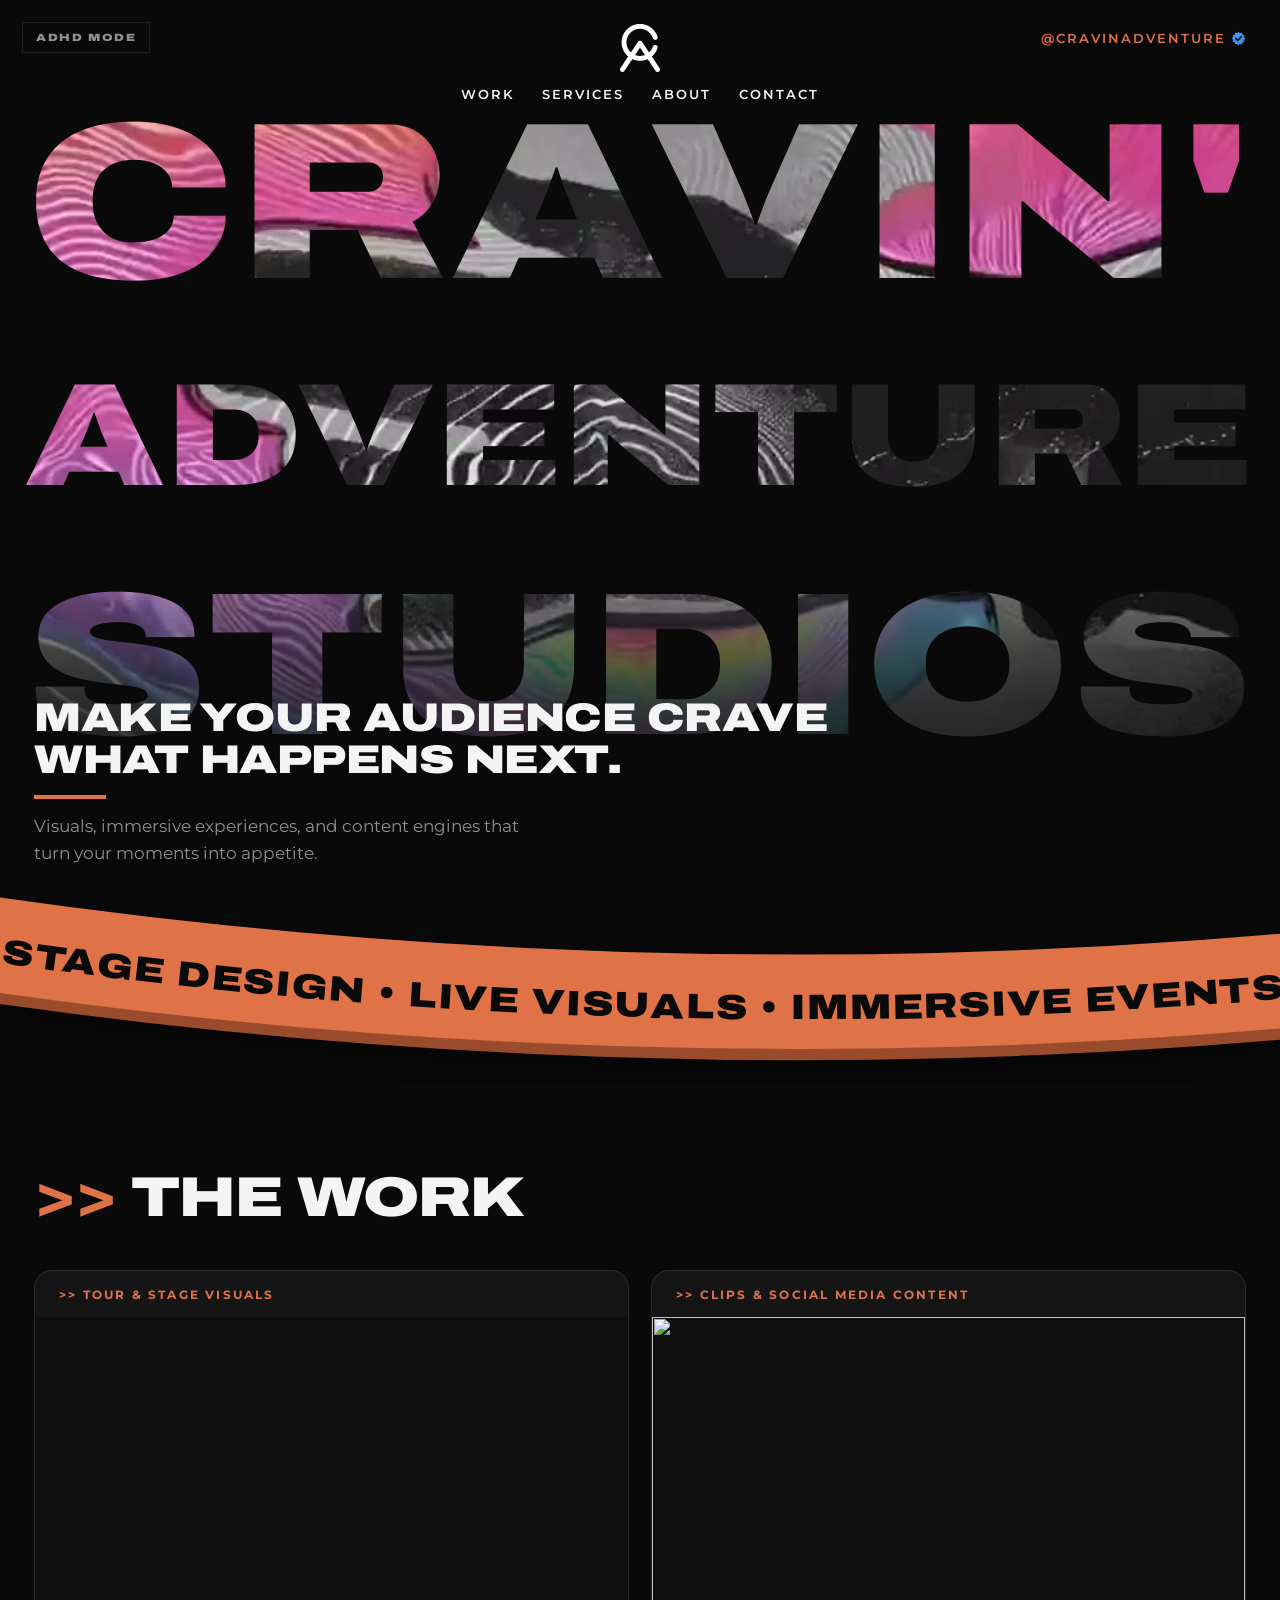
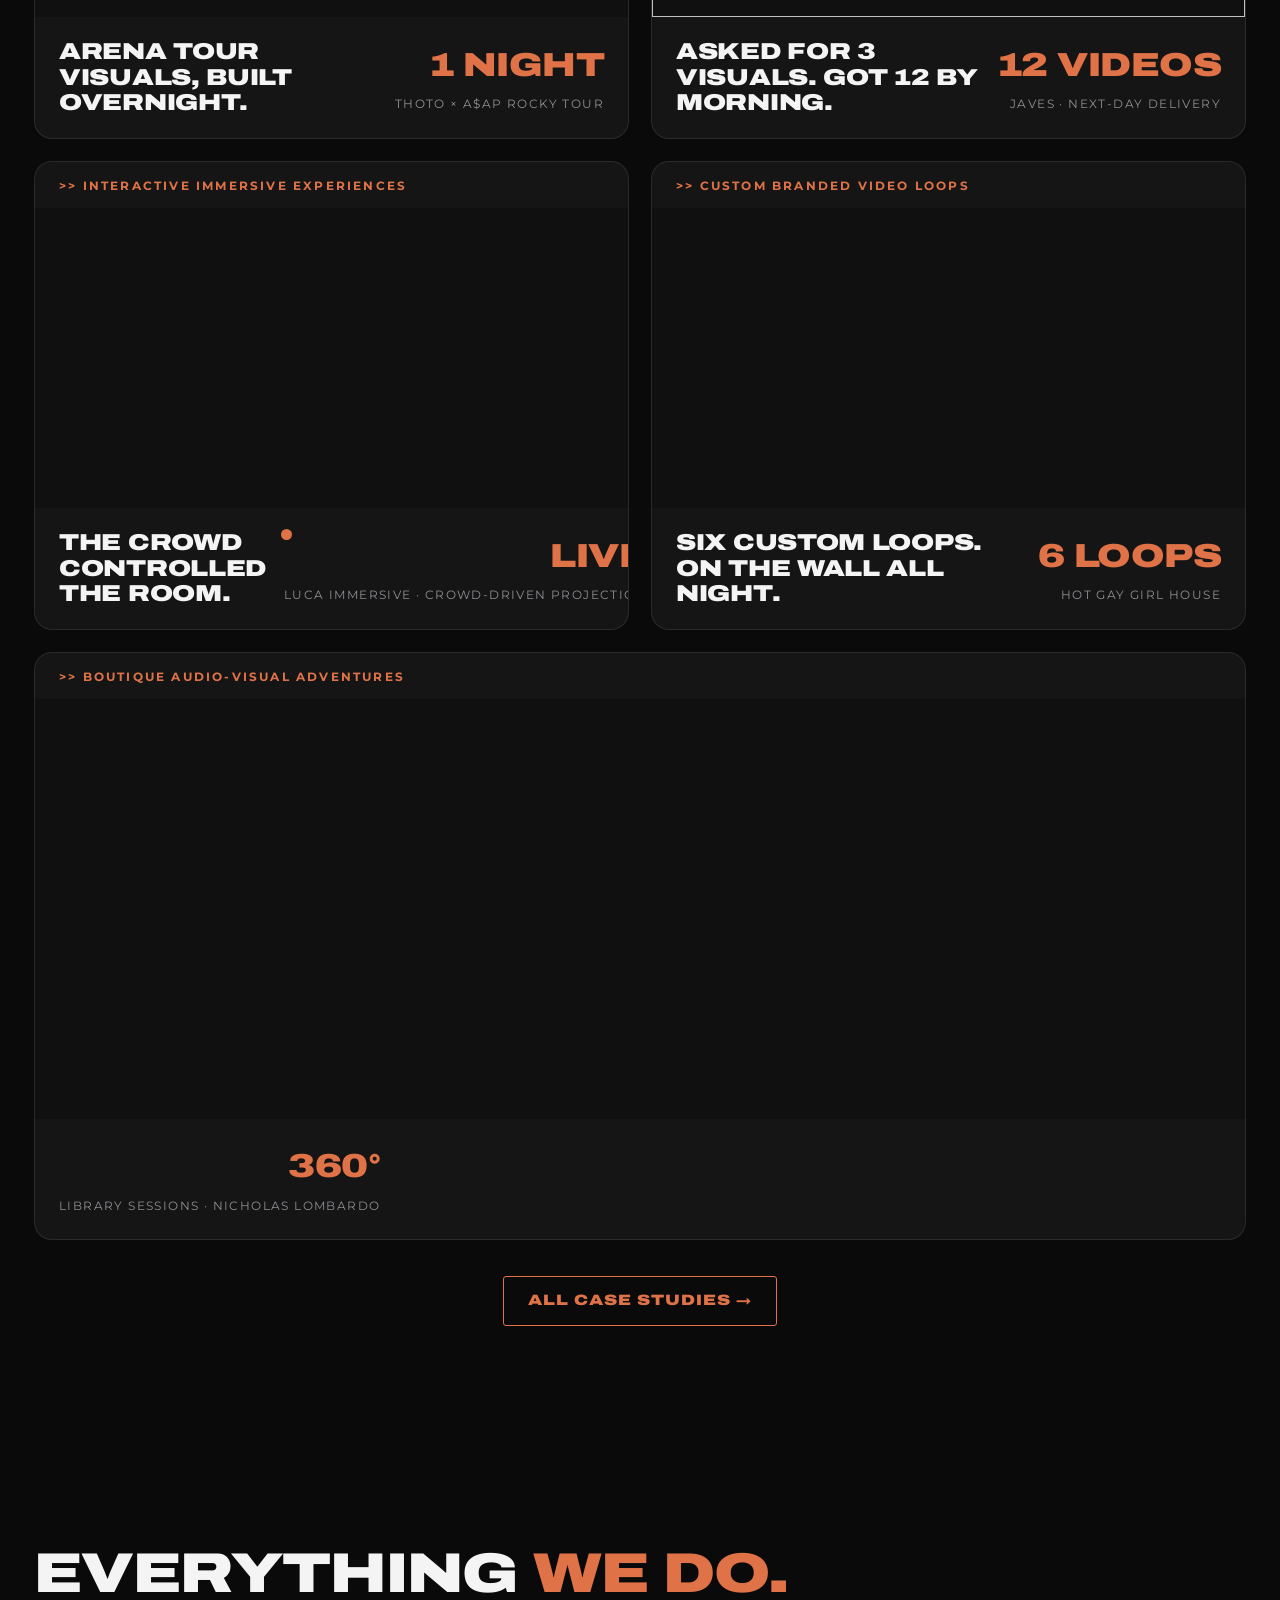
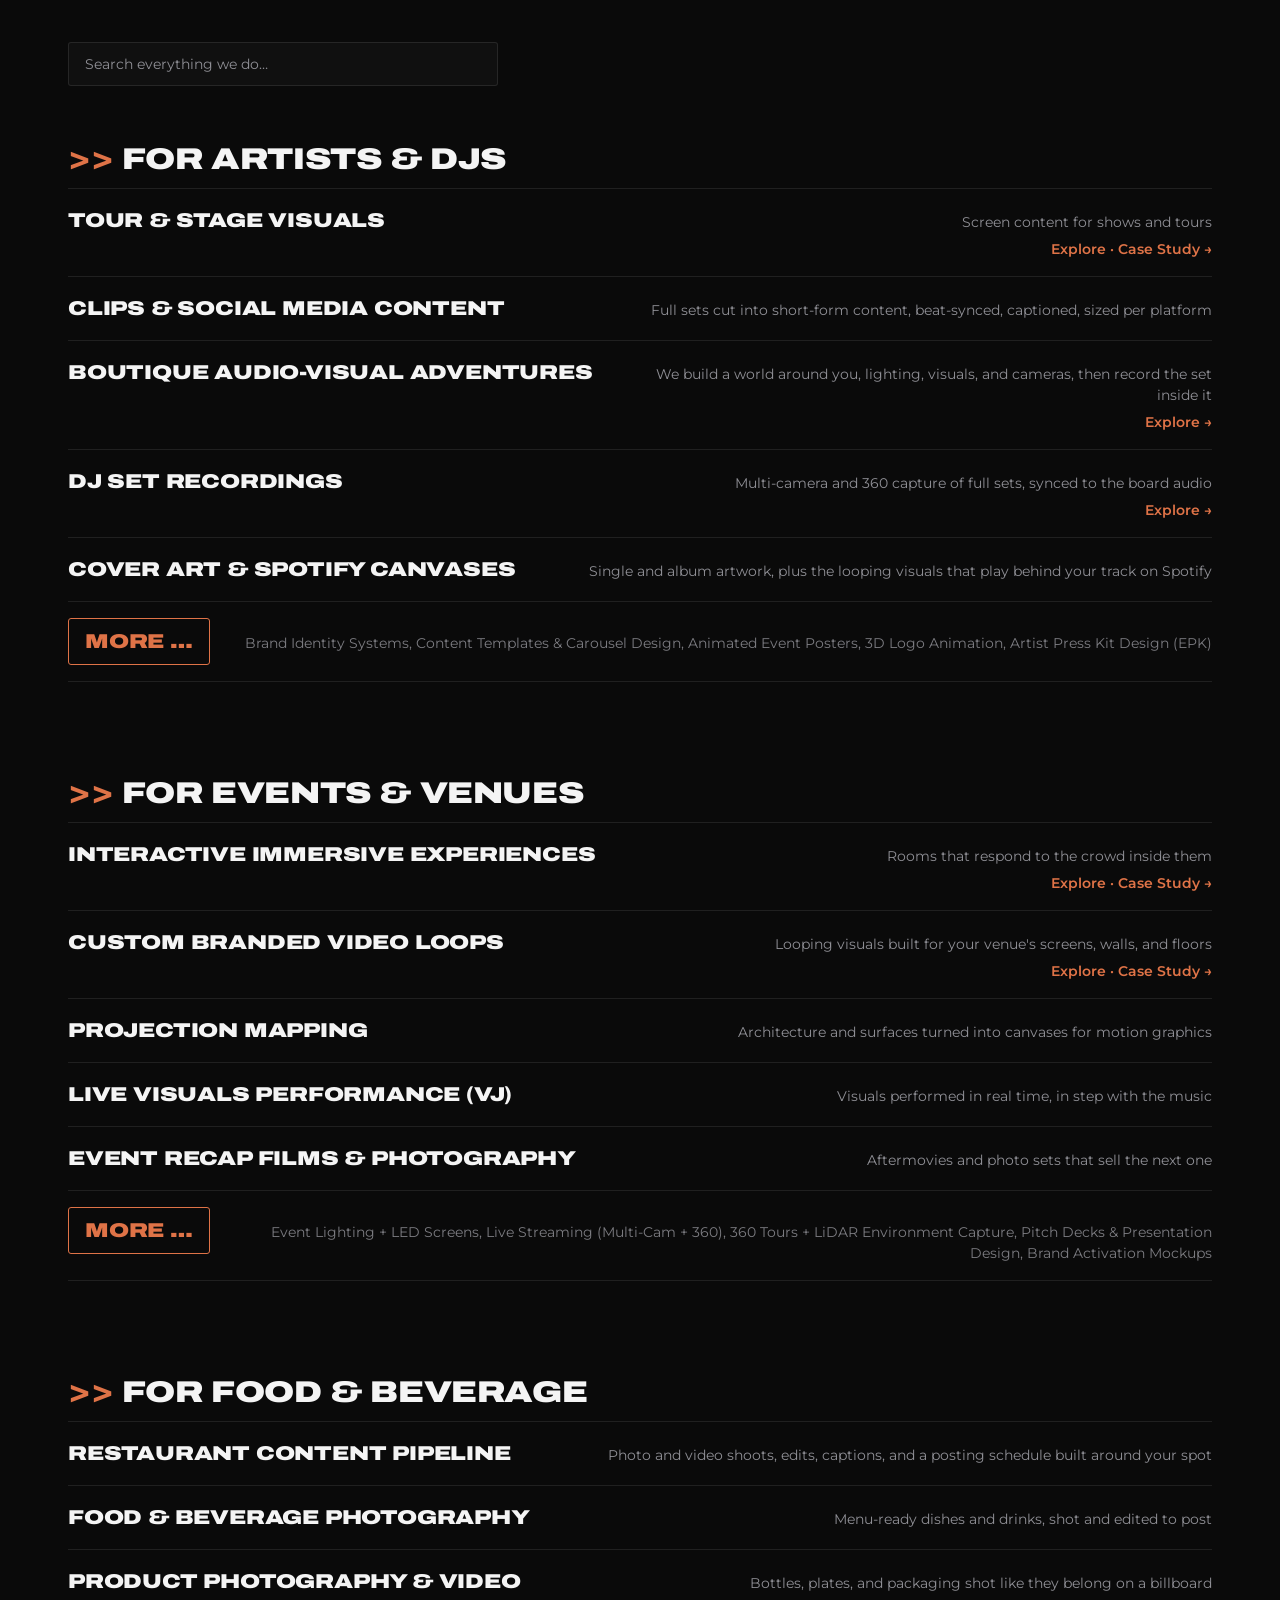
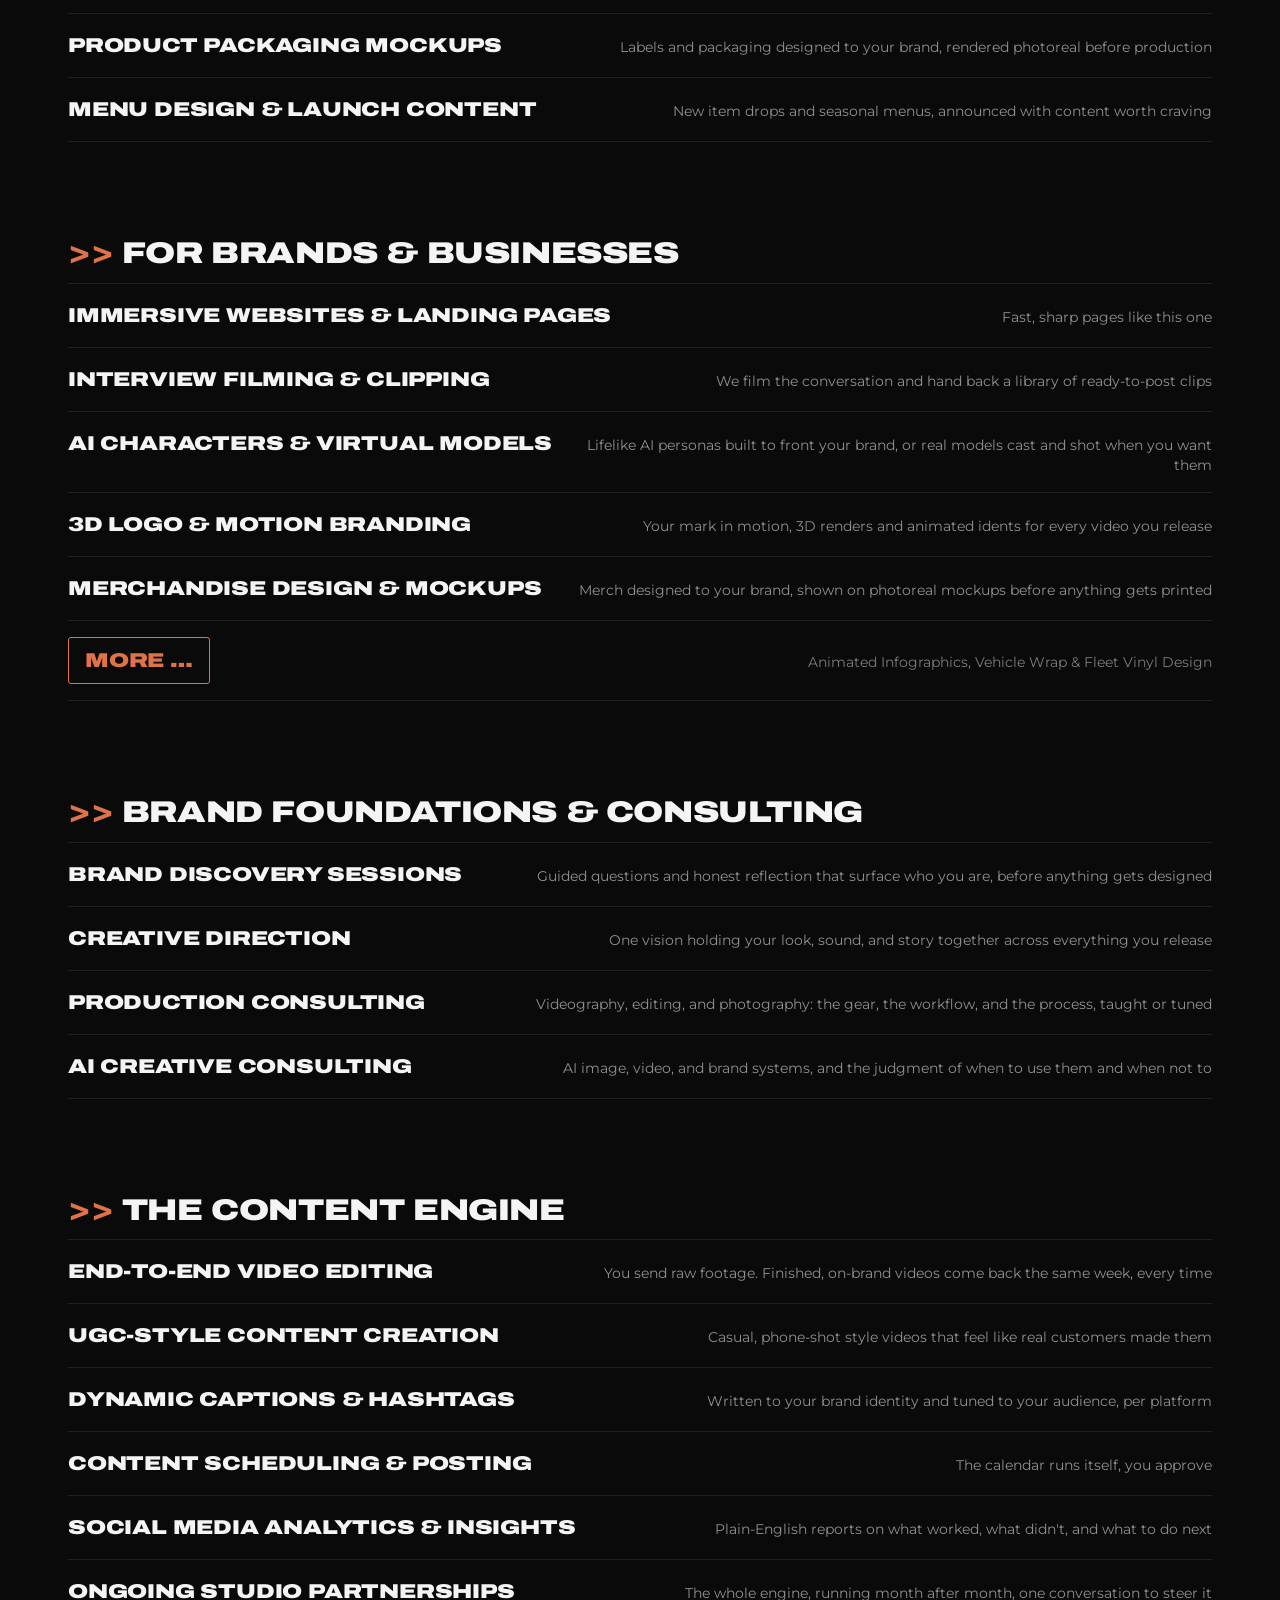
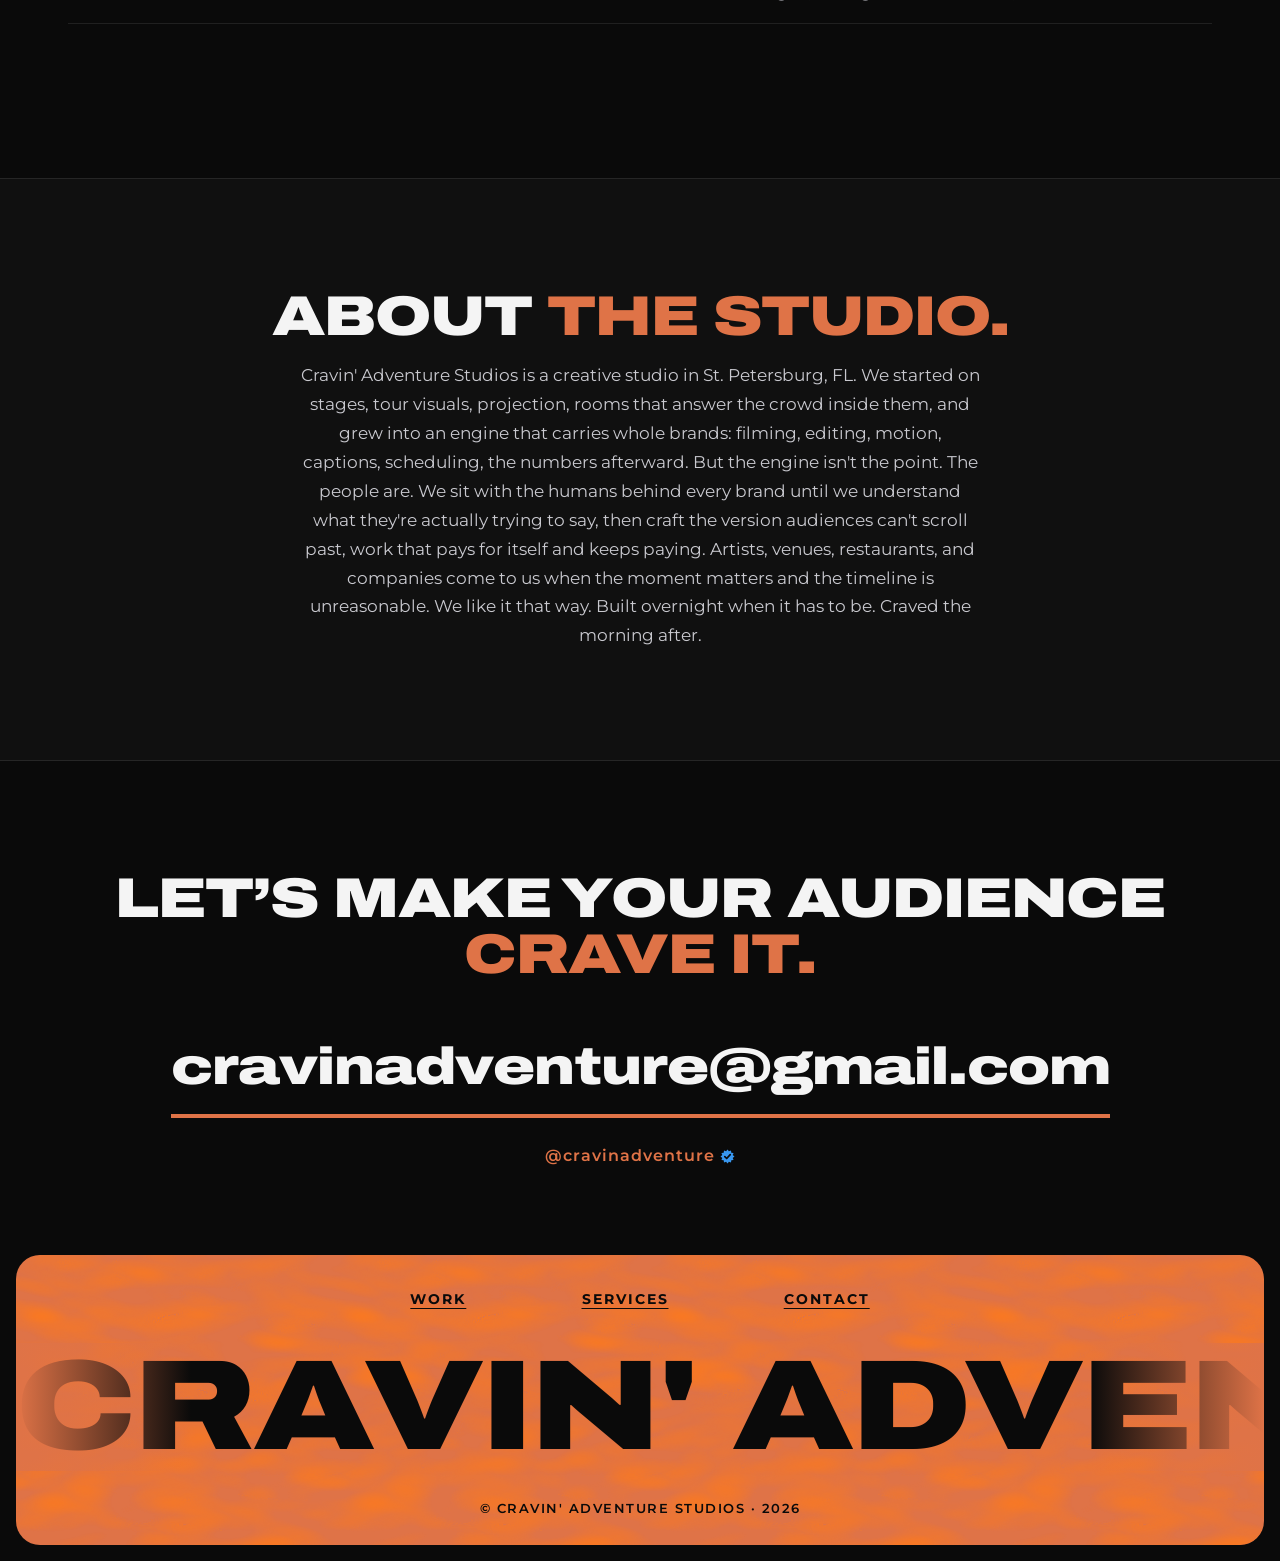
==== index.html @ 4586bd4e "ADHD reassembly: stronger ease-in so letters start moving slower" ====
<!DOCTYPE html>
<html lang="en">
<head>
<meta charset="UTF-8">
<meta name="viewport" content="width=device-width, initial-scale=1.0">
<title>Cravin' Adventure Studios</title>
<meta name="description" content="Visuals, immersive experiences, and content engines from Cravin' Adventure Studios.">
<meta property="og:title" content="Cravin' Adventure Studios">
<meta property="og:description" content="Make your audience crave what happens next.">
<meta property="og:type" content="website">
<meta property="og:url" content="https://cravinadventure.github.io/cravinadventure-site/">
<meta property="og:image" content="https://cravinadventure.github.io/cravinadventure-site/assets/og_cover.jpg">
<meta name="twitter:card" content="summary_large_image">
<link rel="preconnect" href="https://fonts.googleapis.com">
<link rel="preconnect" href="https://fonts.gstatic.com" crossorigin>
<link href="https://fonts.googleapis.com/css2?family=Archivo:wdth,wght@125,900&family=Montserrat:wght@400;600&display=swap" rel="stylesheet">
<link rel="stylesheet" href="css/main.css?v=20260709i">
</head>
<body>
<svg width="0" height="0" aria-hidden="true" style="position:absolute;overflow:hidden"><defs><mask id="igVknock" maskUnits="userSpaceOnUse" x="0" y="0" width="24" height="24"><rect width="24" height="24" fill="#fff"/><path d="M7.7 12.3 L10.7 15.2 L16.3 9" fill="none" stroke="#000" stroke-width="2.7" stroke-linecap="round" stroke-linejoin="round"/></mask><symbol id="igVerified" viewBox="0 0 24 24"><path d="M 12 0.8 L 14.23 3.69 L 17.6 2.3 L 18.08 5.92 L 21.7 6.4 L 20.31 9.77 L 23.2 12 L 20.31 14.23 L 21.7 17.6 L 18.08 18.08 L 17.6 21.7 L 14.23 20.31 L 12 23.2 L 9.77 20.31 L 6.4 21.7 L 5.92 18.08 L 2.3 17.6 L 3.69 14.23 L 0.8 12 L 3.69 9.77 L 2.3 6.4 L 5.92 5.92 L 6.4 2.3 L 9.77 3.69 Z" fill="#3897f0" mask="url(#igVknock)"/></symbol></defs></svg>
<button id="adhdbtn" class="adhd-btn" type="button" aria-pressed="false">ADHD Mode</button>

<div id="exit-veil" aria-hidden="true"></div>

<nav id="nav">
  <a class="ca-mark" href="#top" aria-label="Cravin' Adventure Studios">
    <img src="assets/ca_logo.svg" alt="Cravin' Adventure Studios" width="48" height="48">
  </a>
  <div class="navlinks">
    <a class="lr" href="#work">Work</a>
    <a class="lr" href="#services">Services</a>
    <a class="lr" href="#about">About</a>
    <a class="lr" href="#contact">Contact</a>
  </div>
  <span class="ig-corner ig-wrap"><a class="ig lr" href="https://www.instagram.com/cravinadventure" target="_blank" rel="noopener">@cravinadventure</a><svg class="verified" viewBox="0 0 24 24" width="15" height="15" aria-hidden="true"><use href="#igVerified"/></svg></span>
  <a class="ig-icon" href="https://www.instagram.com/cravinadventure" target="_blank" rel="noopener" aria-label="Instagram">
    <svg viewBox="0 0 24 24" width="22" height="22" fill="none" stroke="var(--accent)" stroke-width="1.9" stroke-linecap="round">
      <rect x="2.6" y="2.6" width="18.8" height="18.8" rx="5.4"/>
      <circle cx="12" cy="12" r="4.4"/>
      <circle cx="17.6" cy="6.4" r="1.15" fill="var(--accent)" stroke="none"/>
    </svg>
  </a>
</nav>

<header class="hero" id="top">
  <video id="herovid" src="assets/hero_hand.mp4" poster="assets/hero_hand_poster.jpg" muted playsinline loop preload="auto" aria-hidden="true"></video>
  <svg class="knockout" preserveAspectRatio="xMidYMid slice" aria-hidden="true">
    <defs>
      <mask id="km">
        <rect width="100%" height="100%" fill="#fff"/>
        <text class="kt kt1" x="50%" y="37%" text-anchor="middle" fill="#000">CRAVIN'</text>
        <text class="kt kt2" x="50%" y="59%" text-anchor="middle" fill="#000">ADVENTURE</text>
        <text class="kt kt3" x="50%" y="81%" text-anchor="middle" fill="#000">STUDIOS</text>
      </mask>
    </defs>
    <rect width="100%" height="100%" fill="#0a0a0a" mask="url(#km)"/>
  </svg>
  <h1 class="visually-hidden">Cravin' Adventure Studios</h1>
  <div class="hero-copy" data-load>
    <h2>Make your audience crave what happens next.</h2>
    <p>Visuals, immersive experiences, and content engines that turn your moments into appetite.</p>
  </div>
</header>

<div class="ribbon-wrap" aria-hidden="true">
  <svg class="ribbon" viewBox="0 0 1600 260" preserveAspectRatio="none">
    <defs>
      <path id="ribbonPath" d="M -160 69 Q 800 227 1760 123" fill="none"/>
    </defs>
    <path d="M -160 76 Q 800 234 1760 130" fill="none" stroke="var(--accent-deep,#41348f)" stroke-width="118"/>
    <path d="M -160 62 Q 800 220 1760 116" fill="none" stroke="var(--accent)" stroke-width="118"/>
    <text class="ribbon-text" dominant-baseline="central">
      <textPath id="ribbonTP" href="#ribbonPath" startOffset="-2898" textLength="8694" lengthAdjust="spacingAndGlyphs"><animate id="ribbonAnim" attributeName="startOffset" from="-2898" to="0" dur="12.6s" repeatCount="indefinite"/>LIVE VISUALS &#8226; IMMERSIVE EVENTS &#8226; PROJECTION &#8226; AR &#8226; CONTENT ENGINES &#8226; STAGE DESIGN &#8226; LIVE VISUALS &#8226; IMMERSIVE EVENTS &#8226; PROJECTION &#8226; AR &#8226; CONTENT ENGINES &#8226; STAGE DESIGN &#8226; LIVE VISUALS &#8226; IMMERSIVE EVENTS &#8226; PROJECTION &#8226; AR &#8226; CONTENT ENGINES &#8226; STAGE DESIGN &#8226; </textPath>
    </text>
  </svg>
</div>

<main>
<section id="work">
  <h2 class="shead" data-reveal>The Work</h2>
  <div class="grid">

    <a class="card" data-reveal href="https://cravinadventure.github.io/lxnd-asap-case-study/" target="_blank" rel="noopener">
      <div class="ctag">Tour &amp; Stage Visuals</div>
      <div class="media"><video src="https://cravinadventure.github.io/lxnd-asap-case-study/assets/final_loop_25s.mp4" muted playsinline loop preload="none" poster="https://cravinadventure.github.io/lxnd-asap-case-study/assets/og_cover_v2.jpg"></video></div>
      <div class="meta">
        <h3>Arena tour visuals, built overnight.</h3>
        <div class="stat"><b class="flipstat">1 NIGHT</b><span>Thoto × A$AP Rocky Tour</span></div>
      </div>
    </a>

    <a class="card" data-reveal href="https://cravinadventure.github.io/client-case-study-javes/" target="_blank" rel="noopener">
      <div class="ctag">Clips &amp; Social Media Content</div>
      <div class="media"><img src="https://cravinadventure.github.io/client-case-studies/assets/javes_profile_hat_headphones_lake.jpg" alt="" loading="lazy"></div>
      <div class="meta">
        <h3>Asked for 3 visuals. Got 12 by morning.</h3>
        <div class="stat"><b><span class="count" data-from="3" data-to="12">12</span> VIDEOS</b><span>JAVES · next-day delivery</span></div>
      </div>
    </a>

    <a class="card" data-reveal href="https://cravinadventure.github.io/client-case-study-luca-immersive/" target="_blank" rel="noopener">
      <div class="ctag">Interactive Immersive Experiences</div>
      <div class="media"><video src="https://cravinadventure.github.io/client-case-study-luca-immersive/assets/luca_light_suit_promo.mp4" muted playsinline loop preload="none"></video></div>
      <div class="meta">
        <h3>The crowd controlled the room.</h3>
        <div class="stat"><b class="live">LIVE</b><span>LUCA Immersive · crowd-driven projection</span></div>
      </div>
    </a>

    <a class="card" data-reveal href="https://cravinadventure.github.io/client-case-study-hggh/" target="_blank" rel="noopener">
      <div class="ctag">Custom Branded Video Loops</div>
      <div class="media"><video src="https://cravinadventure.github.io/client-case-study-hggh/assets/cherries_splash_01.mp4" muted playsinline loop preload="none"></video></div>
      <div class="meta">
        <h3>Six custom loops. On the wall all night.</h3>
        <div class="stat"><b><span class="count" data-from="0" data-to="6">6</span> LOOPS</b><span>Hot Gay Girl House</span></div>
      </div>
    </a>

    <a class="card wide" data-reveal href="https://cravinadventure.github.io/boutique-audio-visual-adventures/" target="_blank" rel="noopener">
      <div class="ctag">Boutique Audio-Visual Adventures</div>
      <div class="media"><video src="assets/ls2_recordings_clip.mp4" muted playsinline loop preload="none"></video></div>
      <div class="meta">
        <div class="stat"><b>360&deg;</b><span>Library Sessions &middot; Nicholas Lombardo</span></div>
      </div>
    </a>
  </div>
  <p class="alllink" data-reveal><a class="lr" href="https://cravinadventure.github.io/client-case-studies/" target="_blank" rel="noopener">All case studies →</a></p>
</section>

<section id="services">
  <h2 class="shead" data-reveal>Everything <br class="mbr"><span class="acc">We Do.</span></h2>
  <div class="svc-search" data-reveal>
    <input id="svcsearch" type="search" placeholder="Search everything we do…" aria-label="Search services" autocomplete="off">
    <p id="svcnone" hidden>Nothing named that yet. Ask us anyway: <a href="mailto:cravinadventure@gmail.com">cravinadventure@gmail.com</a></p>
  </div>

<section class="svc-group" data-reveal>
  <h2>For Artists &amp; DJs</h2>
  <div class="svc-list">
    <div class="svc"><b>Tour &amp; Stage Visuals</b><span>Screen content for shows and tours<a href="https://cravinadventure.github.io/lxnd-asap-case-study/" target="_blank" rel="noopener">Explore · Case Study →</a></span></div>
    <div class="svc"><b>Clips &amp; Social Media Content</b><span>Full sets cut into short-form content, beat-synced, captioned, sized per platform</span></div>
    <div class="svc"><b>Boutique Audio-Visual Adventures</b><span>We build a world around you, lighting, visuals, and cameras, then record the set inside it<a href="https://cravinadventure.github.io/boutique-audio-visual-adventures/" target="_blank" rel="noopener">Explore →</a></span></div>
    <div class="svc"><b>DJ Set Recordings</b><span>Multi-camera and 360 capture of full sets, synced to the board audio<a href="https://cravinadventure.github.io/boutique-audio-visual-adventures/" target="_blank" rel="noopener">Explore →</a></span></div>
    <div class="svc"><b>Cover Art &amp; Spotify Canvases</b><span>Single and album artwork, plus the looping visuals that play behind your track on Spotify</span></div>
    <div class="svc"><b>Brand Identity Systems</b><span>Logo, color, and type, and the rules that keep every post looking like you</span></div>
    <div class="svc"><b>Content Templates &amp; Carousel Design</b><span>Reusable post templates and Instagram carousels in your brand, so every upload looks designed</span></div>
    <div class="svc"><b>Animated Event Posters</b><span>Your flyer, brought to life, posters and announcements that move</span></div>
    <div class="svc"><b>3D Logo Animation</b><span>Your logo modeled and animated in 3D, chrome, glass, or neon, ready for screens and stages</span></div>
    <div class="svc"><b>Artist Press Kit Design (EPK)</b><span>One-page electronic press kits built to book gigs</span></div>
  </div>
</section>

<section class="svc-group" data-reveal>
  <h2>For Events &amp; Venues</h2>
  <div class="svc-list">
    <div class="svc"><b>Interactive Immersive Experiences</b><span>Rooms that respond to the crowd inside them<a href="https://cravinadventure.github.io/client-case-study-luca-immersive/" target="_blank" rel="noopener">Explore · Case Study →</a></span></div>
    <div class="svc"><b>Custom Branded Video Loops</b><span>Looping visuals built for your venue's screens, walls, and floors<a href="https://cravinadventure.github.io/client-case-study-hggh/" target="_blank" rel="noopener">Explore · Case Study →</a></span></div>
    <div class="svc"><b>Projection Mapping</b><span>Architecture and surfaces turned into canvases for motion graphics</span></div>
    <div class="svc"><b>Live Visuals Performance (VJ)</b><span>Visuals performed in real time, in step with the music</span></div>
    <div class="svc"><b>Event Recap Films &amp; Photography</b><span>Aftermovies and photo sets that sell the next one</span></div>
    <div class="svc"><b>Event Lighting + LED Screens</b><span>Lighting design and LED screen builds for shows and activations</span></div>
    <div class="svc"><b>Live Streaming (Multi-Cam + 360)</b><span>Sets and shows broadcast live, switched across cameras in real time</span></div>
    <div class="svc"><b>360 Tours + LiDAR Environment Capture</b><span>Walkthrough tours and precise 3D scans of your space</span></div>
    <div class="svc"><b>Pitch Decks &amp; Presentation Design</b><span>Sponsorship and booking decks designed to get the yes</span></div>
    <div class="svc"><b>Brand Activation Mockups</b><span>Your pop-up, booth, or takeover rendered photoreal before anything gets built</span></div>
  </div>
</section>

<section class="svc-group" data-reveal>
  <h2>For Food &amp; Beverage</h2>
  <div class="svc-list">
    <div class="svc"><b>Restaurant Content Pipeline</b><span>Photo and video shoots, edits, captions, and a posting schedule built around your spot</span></div>
    <div class="svc"><b>Food &amp; Beverage Photography</b><span>Menu-ready dishes and drinks, shot and edited to post</span></div>
    <div class="svc"><b>Product Photography &amp; Video</b><span>Bottles, plates, and packaging shot like they belong on a billboard</span></div>
    <div class="svc"><b>Product Packaging Mockups</b><span>Labels and packaging designed to your brand, rendered photoreal before production</span></div>
    <div class="svc"><b>Menu Design &amp; Launch Content</b><span>New item drops and seasonal menus, announced with content worth craving</span></div>
  </div>
</section>

<section class="svc-group" data-reveal>
  <h2>For Brands &amp; Businesses</h2>
  <div class="svc-list">
    <div class="svc"><b>Immersive Websites &amp; Landing Pages</b><span>Fast, sharp pages like this one</span></div>
    <div class="svc"><b>Interview Filming &amp; Clipping</b><span>We film the conversation and hand back a library of ready-to-post clips</span></div>
    <div class="svc"><b>AI Characters &amp; Virtual Models</b><span>Lifelike AI personas built to front your brand, or real models cast and shot when you want them</span></div>
    <div class="svc"><b>3D Logo &amp; Motion Branding</b><span>Your mark in motion, 3D renders and animated idents for every video you release</span></div>
    <div class="svc"><b>Merchandise Design &amp; Mockups</b><span>Merch designed to your brand, shown on photoreal mockups before anything gets printed</span></div>
    <div class="svc"><b>Animated Infographics</b><span>Data and ideas turned into motion that stops a scroll</span></div>
    <div class="svc"><b>Vehicle Wrap &amp; Fleet Vinyl Design</b><span>Your brand designed onto vans, trucks, and whole fleets, mocked up and print-ready</span></div>
  </div>
</section>

<section class="svc-group" data-reveal>
  <h2>Brand Foundations &amp; Consulting</h2>
  <div class="svc-list">
    <div class="svc"><b>Brand Discovery Sessions</b><span>Guided questions and honest reflection that surface who you are, before anything gets designed</span></div>
    <div class="svc"><b>Creative Direction</b><span>One vision holding your look, sound, and story together across everything you release</span></div>
    <div class="svc"><b>Production Consulting</b><span>Videography, editing, and photography: the gear, the workflow, and the process, taught or tuned</span></div>
    <div class="svc"><b>AI Creative Consulting</b><span>AI image, video, and brand systems, and the judgment of when to use them and when not to</span></div>
  </div>
</section>

<section class="svc-group" data-reveal>
  <h2>The Content Engine</h2>
  <div class="svc-list">
    <div class="svc"><b>End-to-End Video Editing</b><span>You send raw footage. Finished, on-brand videos come back the same week, every time</span></div>
    <div class="svc"><b>UGC-Style Content Creation</b><span>Casual, phone-shot style videos that feel like real customers made them</span></div>
    <div class="svc"><b>Dynamic Captions &amp; Hashtags</b><span>Written to your brand identity and tuned to your audience, per platform</span></div>
    <div class="svc"><b>Content Scheduling &amp; Posting</b><span>The calendar runs itself, you approve</span></div>
    <div class="svc"><b>Social Media Analytics &amp; Insights</b><span>Plain-English reports on what worked, what didn't, and what to do next</span></div>
    <div class="svc"><b>Ongoing Studio Partnerships</b><span>The whole engine, running month after month, one conversation to steer it</span></div>
  </div>
</section>
</section>

<section id="about" class="cred">
  <h2 class="shead" data-reveal>About <span class="acc">the studio.</span></h2>
  <p data-reveal>Cravin' Adventure Studios is a creative studio in St. Petersburg, FL. We started on stages, tour visuals, projection, rooms that answer the crowd inside them, and grew into an engine that carries whole brands: filming, editing, motion, captions, scheduling, the numbers afterward. But the engine isn't the point. The people are. We sit with the humans behind every brand until we understand what they're actually trying to say, then craft the version audiences can't scroll past, work that pays for itself and keeps paying. Artists, venues, restaurants, and companies come to us when the moment matters and the timeline is unreasonable. We like it that way. Built overnight when it has to be. Craved the morning after.</p>
</section>
</main>

<footer id="contact">
  <h2 class="shead" data-reveal>Let’s make your audience <span class="acc">crave it.</span></h2>
  <a class="biglink lr" data-reveal href="mailto:cravinadventure@gmail.com">cravinadventure@gmail.com</a>
  <p class="sub" data-reveal><span class="ig-wrap"><a class="lr" href="https://www.instagram.com/cravinadventure" target="_blank" rel="noopener">@cravinadventure</a><svg class="verified" viewBox="0 0 24 24" width="15" height="15" aria-hidden="true"><use href="#igVerified"/></svg></span></p>
</footer>

<div class="pfoot" aria-label="Cravin' Adventure Studios">
  <div class="plinks">
    <a href="#work">Work</a>
    <a href="#services">Services</a>
    <a href="mailto:cravinadventure@gmail.com">Contact</a>
  </div>
  <div class="pmq" aria-hidden="true">
    <div class="mq-track">
      <span>CRAVIN' ADVENTURE STUDIOS&nbsp;&nbsp;&nbsp;&nbsp;CRAVIN' ADVENTURE STUDIOS&nbsp;&nbsp;&nbsp;&nbsp;</span><span>CRAVIN' ADVENTURE STUDIOS&nbsp;&nbsp;&nbsp;&nbsp;CRAVIN' ADVENTURE STUDIOS&nbsp;&nbsp;&nbsp;&nbsp;</span>
    </div>
  </div>
  <div class="pcopy">© CRAVIN' ADVENTURE STUDIOS · 2026</div>
</div>

<script src="js/main.js?v=20260709i"></script>
</body>
</html>
---- css/main.css ----
:root{
  --ink:#0a0a0a; --panel:#101010; --panel2:#151515;
  --paper:#f4f4f4; --muted:#8f8f95; --accent:#6C5CE7;
  --line:rgba(255,255,255,.09);
  --ease-reveal:cubic-bezier(.455,.03,.515,.955);
  --ease-roll:cubic-bezier(.2,.6,.3,1);
}
*{margin:0;padding:0;box-sizing:border-box}
html{scroll-behavior:smooth}
body{background:var(--ink);color:var(--paper);font-family:"Montserrat",Helvetica,Arial,sans-serif;line-height:1.55;-webkit-font-smoothing:antialiased;overflow-x:hidden}
a{color:inherit;text-decoration:none}
.visually-hidden{position:absolute;width:1px;height:1px;overflow:hidden;clip:rect(0 0 0 0)}

/* ---------- exit veil ---------- */
#exit-veil{position:fixed;inset:0;background:var(--ink);z-index:200;opacity:0;pointer-events:none;transition:opacity .3s ease-in-out}
#exit-veil.on{opacity:1}

/* ---------- nav ---------- */
#nav{position:fixed;top:0;left:0;right:0;z-index:100;display:flex;flex-direction:column;align-items:center;gap:12px;padding:24px 34px 12px;background:linear-gradient(180deg,rgba(10,10,10,.9),rgba(10,10,10,0));opacity:0}
.ca-mark{display:block;line-height:0}
.ca-mark img{display:block;width:48px;height:48px;transition:transform .3s ease}
.ca-mark:hover img{transform:rotate(12deg) scale(1.08)}
.ig-corner{position:absolute;top:28px;right:34px}
.ig-wrap{display:inline-flex;align-items:center;gap:5px}
.verified{flex:0 0 auto;position:relative;top:.5px}
.ig-icon{display:none;position:absolute;top:20px;right:18px;line-height:0}
.loaded #nav{animation:fadein .5s ease-out forwards}
.no-js #nav, .motion-off #nav{opacity:1;animation:none}
@keyframes fadein{to{opacity:1}}
@keyframes riseup{from{opacity:0;transform:translateY(30px)}to{opacity:1;transform:translateY(0)}}
.mono-spin{display:block;animation:spin 20s linear infinite}
@keyframes spin{to{transform:rotate(360deg)}}
.navlinks{display:flex;gap:28px;align-items:center}
#nav a{font-size:13px;font-weight:600;letter-spacing:2px;text-transform:uppercase}
.ig{color:var(--accent)}

/* ---------- letter drop: white letters fall away, purple word drops in from above ---------- */
.lr{display:inline-block;overflow:hidden;vertical-align:bottom}
.lr .ch{display:inline-block;position:relative;transition:color .55s ease}
.lr.dropfx .ch{color:var(--accent);transition:none;animation:chdrop .38s cubic-bezier(.2,.6,.3,1) backwards;animation-delay:calc(var(--i)*40ms)}
@keyframes chdrop{from{transform:translateY(-130%)}to{transform:translateY(0)}}

/* ---------- hero ---------- */
.hero{position:relative;height:100vh;min-height:560px;overflow:hidden;display:flex;flex-direction:column;justify-content:flex-end}
.hero::after{content:"";position:absolute;inset:0;background:linear-gradient(180deg,transparent 55%,rgba(10,10,10,.7) 78%,rgba(10,10,10,.98) 100%);z-index:1;pointer-events:none}
.hero video,#heroflip{position:absolute;inset:0;width:100%;height:100%;object-fit:cover;opacity:0}
.loaded .hero video,.loaded #heroflip{animation:fadein .9s ease-out .3s forwards}
.hero video.swap{transition:opacity .5s ease;opacity:0 !important}
.knockout{position:absolute;inset:0;width:100%;height:100%;opacity:0}
.loaded .knockout{animation:fadein .7s ease-out .25s forwards}
.motion-off .hero video,.motion-off #heroflip,.motion-off .knockout{opacity:1;animation:none}
.kt{font-family:"Archivo",sans-serif;font-weight:900;font-stretch:125%;letter-spacing:.01em}
.hero-copy{position:relative;z-index:2;padding:0 34px 34px;max-width:900px;opacity:0}
.loaded .hero-copy{animation:riseup .6s cubic-bezier(.455,.03,.515,.955) .8s forwards}
.motion-off .hero-copy{opacity:1;transform:none;animation:none}
.hero-copy h2{font-family:"Archivo",sans-serif;font-weight:900;font-stretch:125%;font-size:clamp(22px,3.4vw,40px);line-height:1.06;letter-spacing:-.5px;text-transform:uppercase}
.hero-copy h2::after{content:"";display:block;width:72px;height:4px;background:var(--accent);margin-top:14px}
.hero-copy p{margin-top:14px;color:var(--muted);font-size:clamp(14px,1.6vw,17px);max-width:520px}

@property --svcfade{syntax:'<number>';inherits:false;initial-value:0}

/* ---------- curved ribbon ---------- */
.ribbon-wrap{position:relative;z-index:2;overflow:hidden;margin:-24px 0 -24px;pointer-events:none}
.ribbon{display:block;width:100%;height:auto;filter:drop-shadow(0 14px 24px rgba(0,0,0,.55))}
.ribbon-text{font-family:"Archivo",sans-serif;font-weight:900;font-stretch:125%;font-size:44px;letter-spacing:2px;fill:#0a0a0a;text-transform:uppercase}
@media(prefers-reduced-motion:reduce){.ribbon-text{opacity:1}}

/* ---------- marquee ---------- */
.marquee{position:relative;overflow:hidden;margin:0;border-radius:0;background:var(--accent);padding:22px 0}
.marquee::before,.marquee::after{content:"";position:absolute;top:0;bottom:0;width:12%;z-index:2;pointer-events:none}
.marquee::before{left:0;background:linear-gradient(90deg,var(--accent),transparent)}
.marquee::after{right:0;background:linear-gradient(270deg,var(--accent),transparent)}
.mq-track{display:flex;white-space:nowrap;width:max-content;animation:mq 15s linear infinite}
.marquee .mq-track{animation-direction:reverse}
.mq-track span{font-family:"Archivo",sans-serif;font-weight:900;font-stretch:125%;font-size:clamp(26px,3.6vw,46px);letter-spacing:2px;color:#0a0a0a;text-transform:uppercase}
@keyframes mq{to{transform:translateX(-50%)}}
.marquee.brand .mq-track span{color:var(--paper)}
.marquee.brand .mq-track span em{font-style:normal;color:var(--accent)}

/* ---------- sections ---------- */
main section, footer{padding:110px 34px}
.shead .acc{color:var(--accent)}
.mbr{display:none}
@media(max-width:820px){.mbr{display:inline}}
#services .shead{margin-bottom:14px}
.shead{font-family:"Archivo",sans-serif;font-weight:900;font-stretch:125%;font-size:clamp(30px,4.6vw,56px);text-transform:uppercase;letter-spacing:-1px;line-height:1;margin-bottom:44px;max-width:1240px;margin-left:auto;margin-right:auto}
#work .shead::before{content:">> ";color:var(--accent)}

/* ---------- work grid ---------- */
.grid{display:grid;grid-template-columns:repeat(2,1fr);gap:22px;max-width:1240px;margin:0 auto}
.card{display:block;background:var(--panel2);border:1px solid var(--line);border-radius:18px;overflow:hidden;transition:opacity .3s ease,border-color .3s ease}
.card.wide{grid-column:1/-1}
.card.wide .media{height:420px}
.card .ctag{padding:16px 24px 12px;font-size:11.5px;font-weight:700;letter-spacing:2.2px;text-transform:uppercase;color:var(--accent)}
.card .ctag::before{content:">> "}
.card .media{height:300px;overflow:hidden;background:var(--panel)}
.card .media video,.card .media img{width:100%;height:100%;object-fit:cover;display:block;transition:transform .3s ease}
@media(hover:hover){
  .grid:hover .card:not(:hover){opacity:.35}
  .card:hover{border-color:var(--accent)}
  .card:hover .media video,.card:hover .media img{transform:scale(1.04)}
}
.card:focus-visible{outline:2px solid var(--accent);outline-offset:3px}
.card .meta{display:flex;justify-content:space-between;align-items:flex-end;gap:18px;padding:22px 24px}
.card h3{font-family:"Archivo",sans-serif;font-weight:900;font-stretch:125%;font-size:clamp(17px,1.9vw,23px);line-height:1.12;text-transform:uppercase;letter-spacing:-.3px;max-width:60%}
.stat{text-align:right;white-space:nowrap}
.stat b{display:block;font-family:"Archivo",sans-serif;font-weight:900;font-stretch:125%;font-size:clamp(22px,2.6vw,34px);color:var(--accent);letter-spacing:-.5px}
.stat > span{font-size:11.5px;letter-spacing:1.4px;text-transform:uppercase;color:var(--muted)}
.live{position:relative;padding-left:15px}
.live::before{content:"";position:absolute;left:-3px;top:-2px;width:11px;height:11px;border-radius:50%;background:var(--accent);animation:pulse 1.6s ease-in-out infinite}
@keyframes pulse{0%,100%{opacity:1}50%{opacity:.3}}
.alllink{text-align:center;margin-top:36px}
.alllink a{display:inline-block;border:1.5px solid var(--accent);border-radius:3px;padding:12px 24px;color:var(--accent);font-family:"Archivo",sans-serif;font-weight:900;font-stretch:125%;font-size:15px;letter-spacing:1px;text-transform:uppercase;text-decoration:none}

/* ---------- credibility ---------- */
.cred{text-align:center;background:var(--panel);border-top:1px solid var(--line);border-bottom:1px solid var(--line)}
.cred .shead{margin-bottom:16px}
.cred p{color:#c9c9cf;font-size:16.5px;line-height:1.75;max-width:680px;margin:0 auto}
.cred .names{margin-top:26px;font-family:"Archivo",sans-serif;font-weight:900;font-stretch:125%;font-size:13px;letter-spacing:2.5px;color:var(--paper);opacity:.85;max-width:none}

/* ---------- footer ---------- */
footer{text-align:center;padding-bottom:70px}
.biglink{display:inline-block;font-family:"Archivo",sans-serif;font-weight:900;font-stretch:125%;font-size:clamp(20px,4.2vw,52px);text-transform:lowercase;letter-spacing:-1px;border-bottom:4px solid var(--accent);padding-bottom:6px}
footer .sub{margin-top:26px}
footer .sub a{color:var(--accent);font-weight:600;letter-spacing:1px}
.fine{margin-top:56px;font-size:11.5px;letter-spacing:2px;color:var(--muted);text-transform:uppercase}

/* ---------- reveal defaults (IO adds .in; CSS transitions; static without JS) ---------- */
.js [data-reveal]{opacity:0;transform:translateY(40px);transition:opacity .45s var(--ease-reveal),transform .45s var(--ease-reveal)}
.js [data-reveal].in{opacity:1;transform:translateY(0)}
.js.motion-off [data-reveal]{opacity:1;transform:none;transition:none}

/* ---------- responsive ---------- */
@media(max-width:820px){
  .grid{grid-template-columns:1fr}
  .navlinks{display:flex;gap:16px}
  #nav{padding:16px 20px 10px;gap:9px}
  #nav a{font-size:11px;letter-spacing:1.4px}
  .ig-corner{display:none}
  .ig-icon{display:block}
  .ca-mark img{width:40px;height:40px}
  main section, footer{padding:70px 24px}
  .svc-group{padding:44px 24px}
  .stat{min-width:0;max-width:100%}
  body{overflow-x:hidden}
  .hero{height:74vh;height:74svh;min-height:480px}
  .hero-copy{padding:0 20px 34px}
  .ribbon{width:150%;margin-left:-25%}
  .ribbon-wrap{margin:-6vw 0 -7vw}
  .card.wide .media{height:260px}
  .card .media{height:230px}
  .pfoot{margin:10px;border-radius:16px}
  .pfoot .plinks{gap:26px}
  .card h3{max-width:100%}
  .card .meta{flex-direction:column;align-items:flex-start;gap:10px}
  .stat{text-align:left}
}

@media(max-width:480px){
  .navlinks{gap:12px}
  #nav a{font-size:10.5px;letter-spacing:1px}
}

/* ---------- reduced motion ---------- */
@media(prefers-reduced-motion:reduce){
  html{scroll-behavior:auto}
  .mono-spin,.mq-track,.live::before{animation:none}
  .lr .ch{transition:none}
  .lr.dropfx .ch{animation:none}
  .card .media video,.card .media img,.card{transition:none}
  .js [data-reveal],.hero-copy,#nav,.hero video,#heroflip,.knockout{opacity:1 !important;transform:none !important;animation:none !important}
}

/* ---------- purple footer block (Culnane-style) ---------- */
.pfoot{position:relative;margin:16px;border-radius:24px;background:var(--accent);color:#0a0a0a;padding:34px 0 26px;overflow:hidden}
.pfoot::before{content:"";position:absolute;inset:0;background:#ff7a1a;opacity:calc(var(--heat,0));border-radius:inherit;pointer-events:none;
  -webkit-mask-image:url("data:image/svg+xml;utf8,<svg xmlns='http://www.w3.org/2000/svg' width='320' height='320'><filter id='n' x='0' y='0' width='100%25' height='100%25'><feTurbulence type='turbulence' baseFrequency='0.008 0.025' numOctaves='2' seed='11' stitchTiles='stitch'/><feColorMatrix type='matrix' values='0 0 0 0 1 0 0 0 0 1 0 0 0 0 1 0.85 0.85 0.85 0 -0.38'/></filter><rect width='320' height='320' filter='url(%23n)'/></svg>");
  mask-image:url("data:image/svg+xml;utf8,<svg xmlns='http://www.w3.org/2000/svg' width='320' height='320'><filter id='n' x='0' y='0' width='100%25' height='100%25'><feTurbulence type='turbulence' baseFrequency='0.008 0.025' numOctaves='2' seed='11' stitchTiles='stitch'/><feColorMatrix type='matrix' values='0 0 0 0 1 0 0 0 0 1 0 0 0 0 1 0.85 0.85 0.85 0 -0.38'/></filter><rect width='320' height='320' filter='url(%23n)'/></svg>");
  -webkit-mask-size:320px 320px;mask-size:320px 320px;-webkit-mask-repeat:repeat;mask-repeat:repeat}
.pfoot .plinks,.pfoot .pmq,.pfoot .pcopy{position:relative;z-index:1}
.pfoot .plinks{display:flex;justify-content:center;gap:clamp(40px,9vw,140px);padding:0 30px 8px}
.pfoot .plinks a{color:#0a0a0a;font-size:13.5px;font-weight:700;letter-spacing:2px;text-transform:uppercase;text-decoration:underline;text-underline-offset:4px}
.pfoot .pmq{position:relative;overflow:hidden;margin:26px 0 18px}
.pfoot .pmq::before,.pfoot .pmq::after{content:"";position:absolute;top:0;bottom:0;width:14%;z-index:2;pointer-events:none}
.pfoot .pmq::before{left:0;background:linear-gradient(90deg,var(--accent),transparent)}
.pfoot .pmq::after{right:0;background:linear-gradient(270deg,var(--accent),transparent)}
.pfoot .pmq .mq-track{animation:mq 17s linear infinite;animation-direction:normal}
.pfoot .pmq span{font-family:"Archivo",sans-serif;font-weight:900;font-stretch:125%;font-size:clamp(64px,10vw,150px);letter-spacing:-2px;color:#0a0a0a;text-transform:uppercase;line-height:1}
.pfoot .pcopy{text-align:center;font-size:12.5px;font-weight:600;letter-spacing:1.5px;color:#0a0a0a;padding-top:10px}
.pfoot .pcopy a{color:#0a0a0a;font-weight:700;text-decoration:underline;text-underline-offset:3px}
@media(prefers-reduced-motion:reduce){.pfoot .pmq .mq-track{animation:none}}

/* ---------- services menu (merged onto homepage) ---------- */
  .svc-group{max-width:1240px;margin:0 auto;padding:44px 34px}
  .svc-group h2{font-family:"Archivo",sans-serif;font-weight:900;font-stretch:125%;font-size:clamp(20px,2.6vw,30px);text-transform:uppercase;letter-spacing:-.4px;margin-bottom:6px}
  .svc-group h2::before{content:">> ";color:var(--accent)}
  .svc-list{border-top:1px solid var(--line)}
  .svc{display:flex;justify-content:space-between;align-items:baseline;gap:24px;padding:16px 0;border-bottom:1px solid var(--line)}
  .svc b{font-family:"Archivo",sans-serif;font-weight:900;font-stretch:125%;font-size:clamp(15px,1.7vw,20px);text-transform:uppercase;letter-spacing:-.2px;flex-shrink:0;max-width:100%;
    --svcfade:0;transition:--svcfade 2s ease-out;
    color:var(--paper);
    color:color-mix(in srgb, var(--accent) calc(var(--svcfade)*100%), var(--paper))}
  .svc > span{font-size:13.5px;color:var(--muted);text-align:right}
  .svc a{color:var(--accent);font-weight:600;text-decoration:none;white-space:nowrap;display:block;text-align:right;margin-top:6px}
  @media(max-width:700px){.svc{flex-direction:column;gap:4px}.svc > span{text-align:left}}

/* ---------- ADHD hard mode ---------- */
.adhd-btn{position:fixed;top:22px;left:22px;z-index:400;font-family:"Archivo",sans-serif;font-weight:900;font-stretch:125%;font-size:10.5px;letter-spacing:1.6px;text-transform:uppercase;padding:9px 13px;background:rgba(10,10,10,.55);border:1px solid var(--line);color:var(--muted);cursor:pointer;transition:color .2s,border-color .2s}
.adhd-btn:hover{color:var(--paper);border-color:var(--accent)}
.adhd .adhd-btn{background:var(--accent);border-color:var(--accent);color:#0a0a0a;animation:adhdpulse .6s ease-in-out infinite alternate}
@keyframes adhdpulse{from{transform:scale(1)}to{transform:scale(1.07)}}
@media(max-width:820px){.adhd-btn{top:18px;left:18px;right:auto;padding:6px 9px;font-size:9px;letter-spacing:1.1px}}
.phys{display:inline}
.phys.moving{display:inline-block}
.physw{display:inline-block;white-space:nowrap}
.svc.has-link{cursor:pointer}
.adhd{overflow:auto}
.adhd body{overflow:clip}
.svc-hidden{display:none}
.svc-open .svc-hidden{display:flex;animation:svcin .35s ease both}
@keyframes svcin{from{opacity:0;transform:translateY(6px)}to{opacity:1;transform:none}}
.svc-more{cursor:pointer}
.svc-more b{color:var(--accent);border:1.5px solid var(--accent);border-radius:3px;padding:7px 16px;transition:background .2s,color .2s}
.svc-more:hover b{background:var(--accent);color:#0a0a0a}
.svc-more > span{opacity:.85}
/* ---------- services search ---------- */
.svc-search{max-width:1240px;margin:0 auto;padding:26px 34px 6px}
#svcsearch{width:100%;max-width:430px;background:var(--panel);border:1px solid var(--line);border-radius:3px;color:var(--paper);font-family:"Montserrat",sans-serif;font-size:14px;padding:12px 16px;outline:none;transition:border-color .2s;-webkit-appearance:none}
#svcsearch:focus{border-color:var(--accent)}
#svcsearch::placeholder{color:var(--muted)}
#svcnone{margin-top:10px;color:var(--muted);font-size:13.5px}
#svcnone a{color:var(--accent)}
.searching .svc-more{display:none !important}
.svc-filtered{display:none !important}
.svc-reveal{display:flex !important}
@media(max-width:820px){.svc-search{padding:0 24px 6px}}
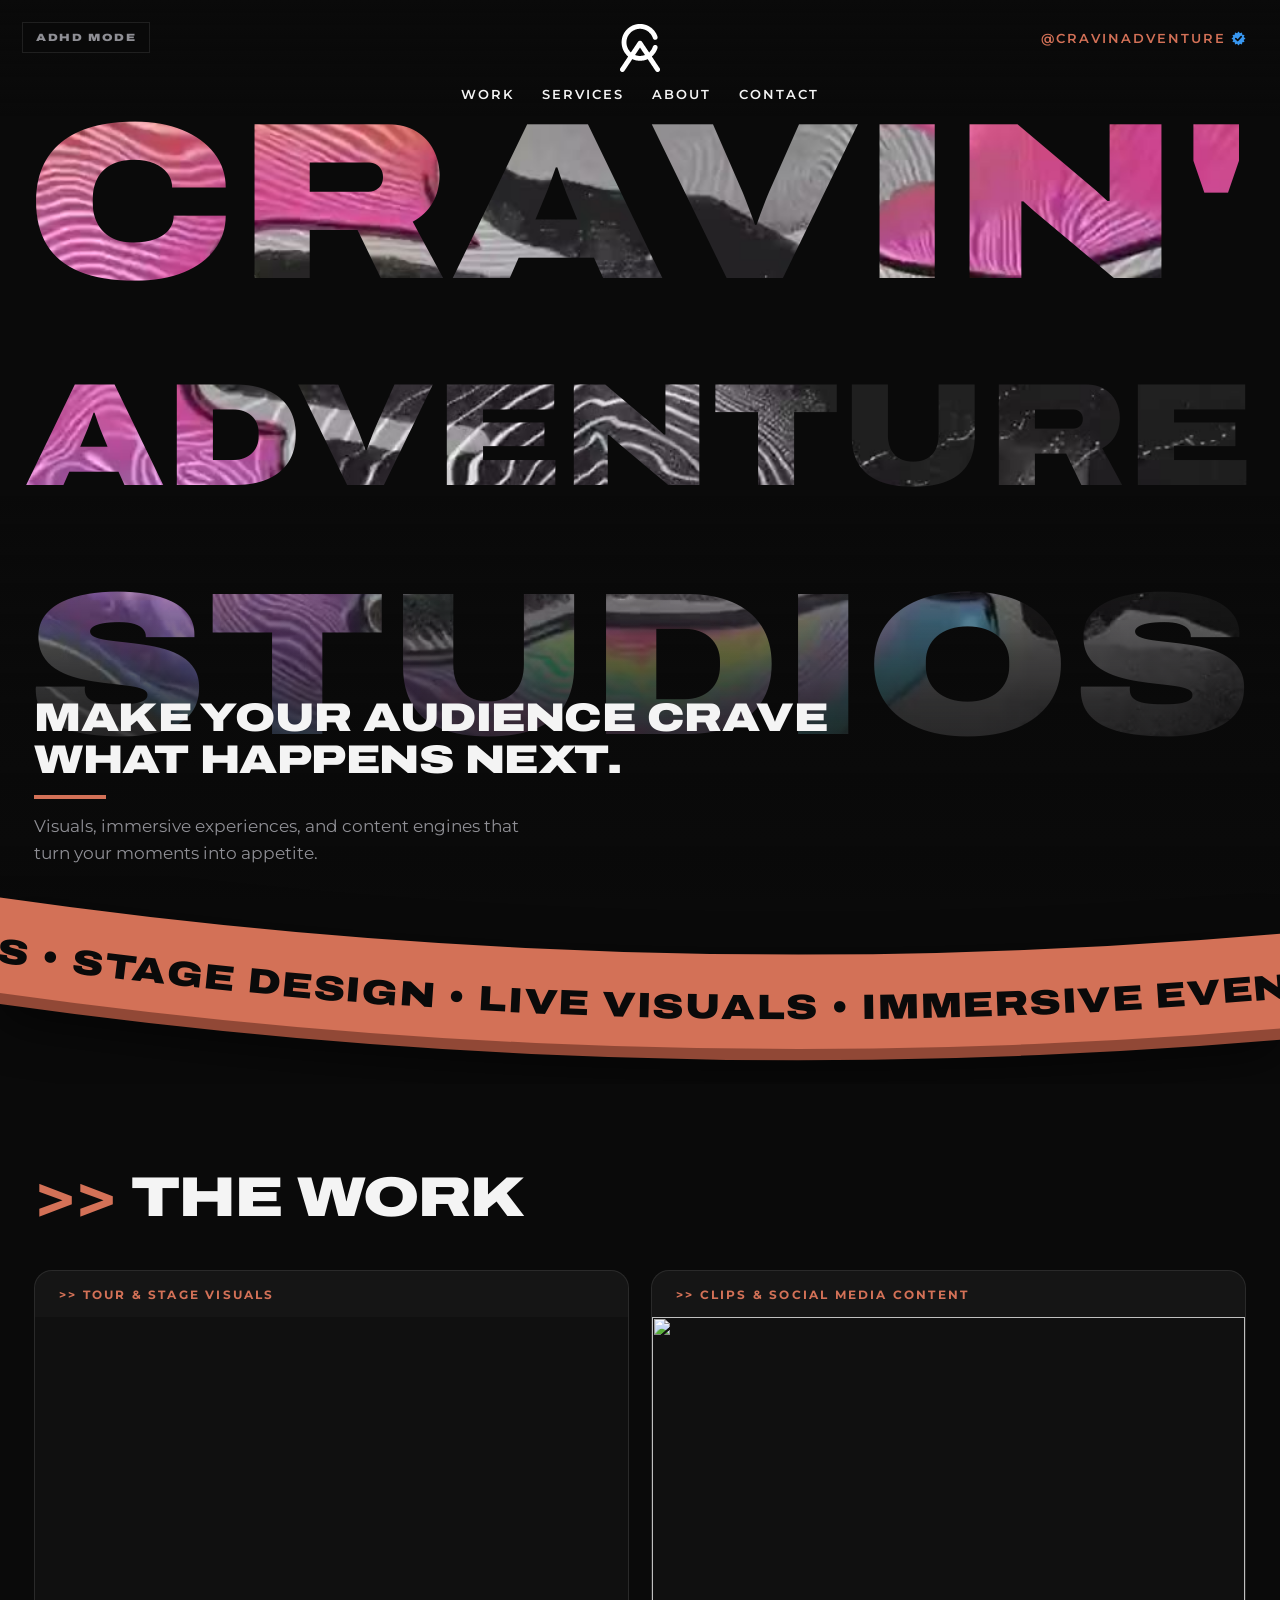
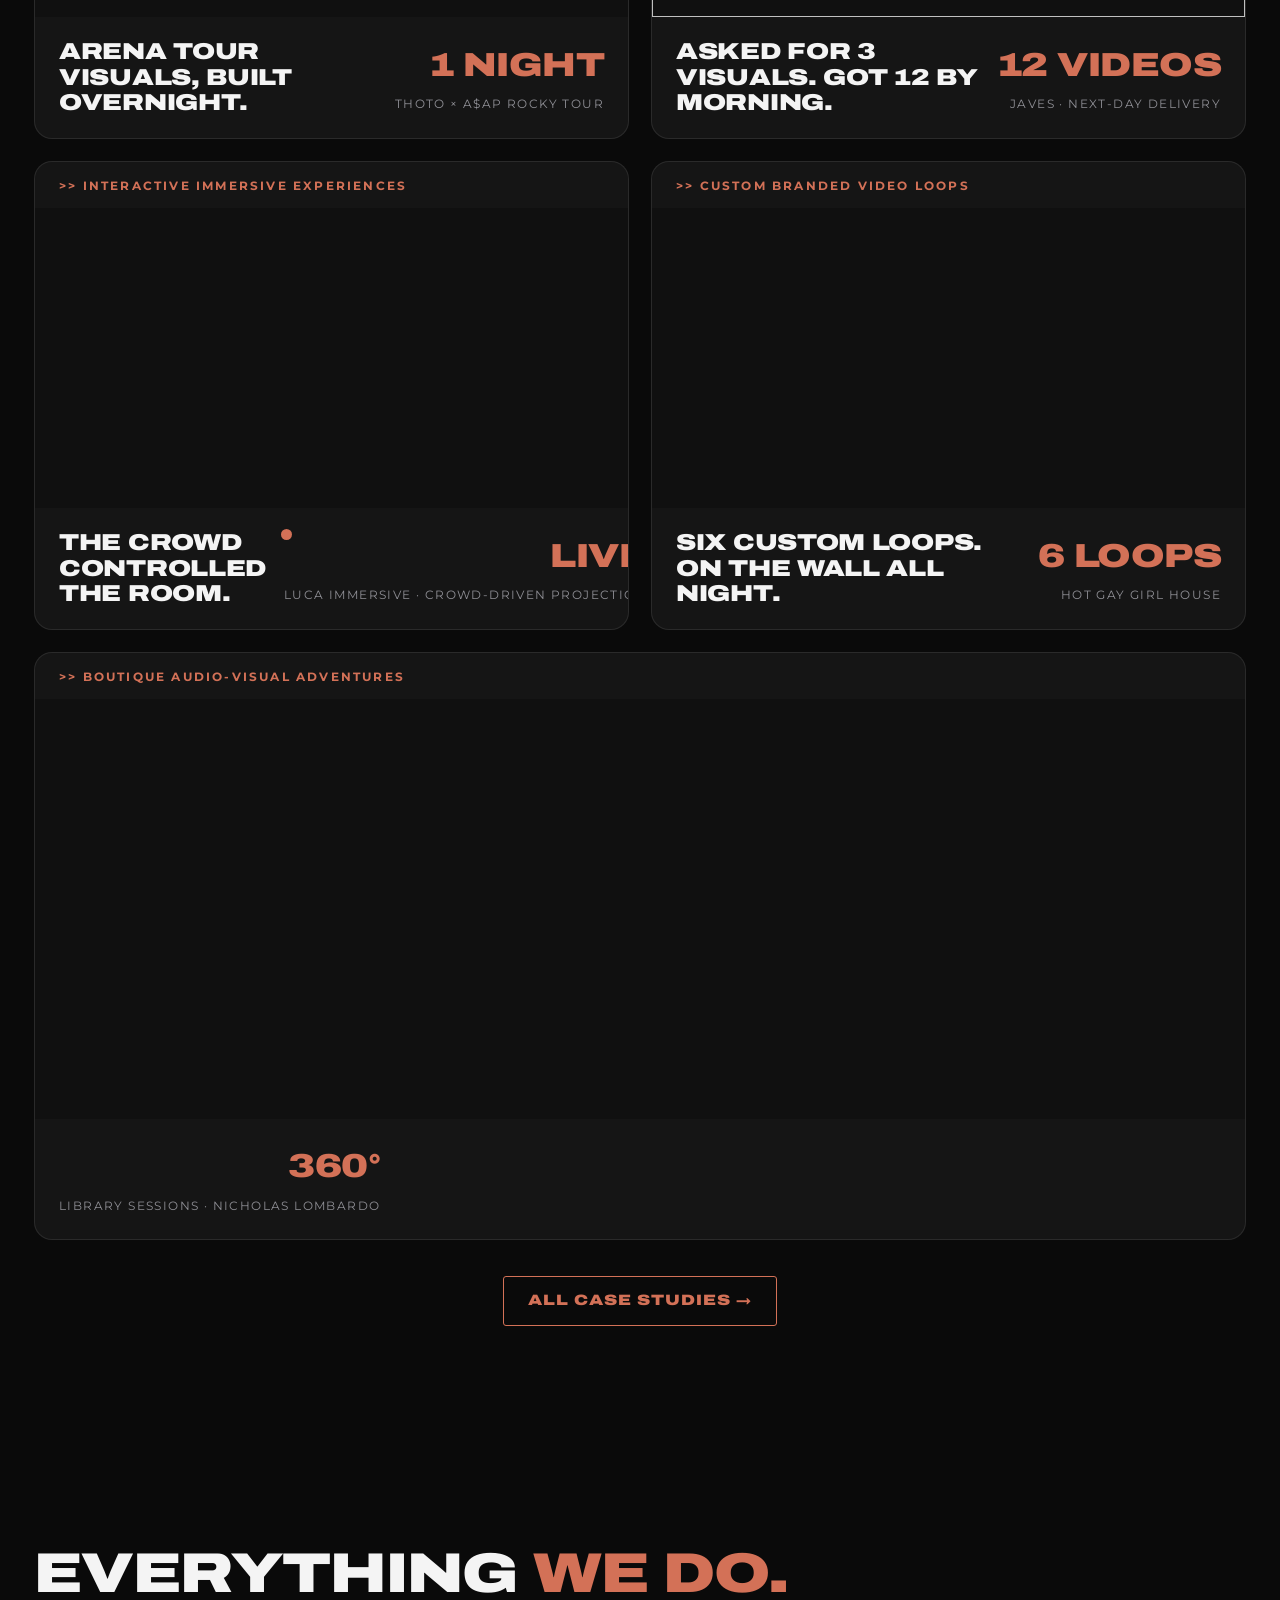
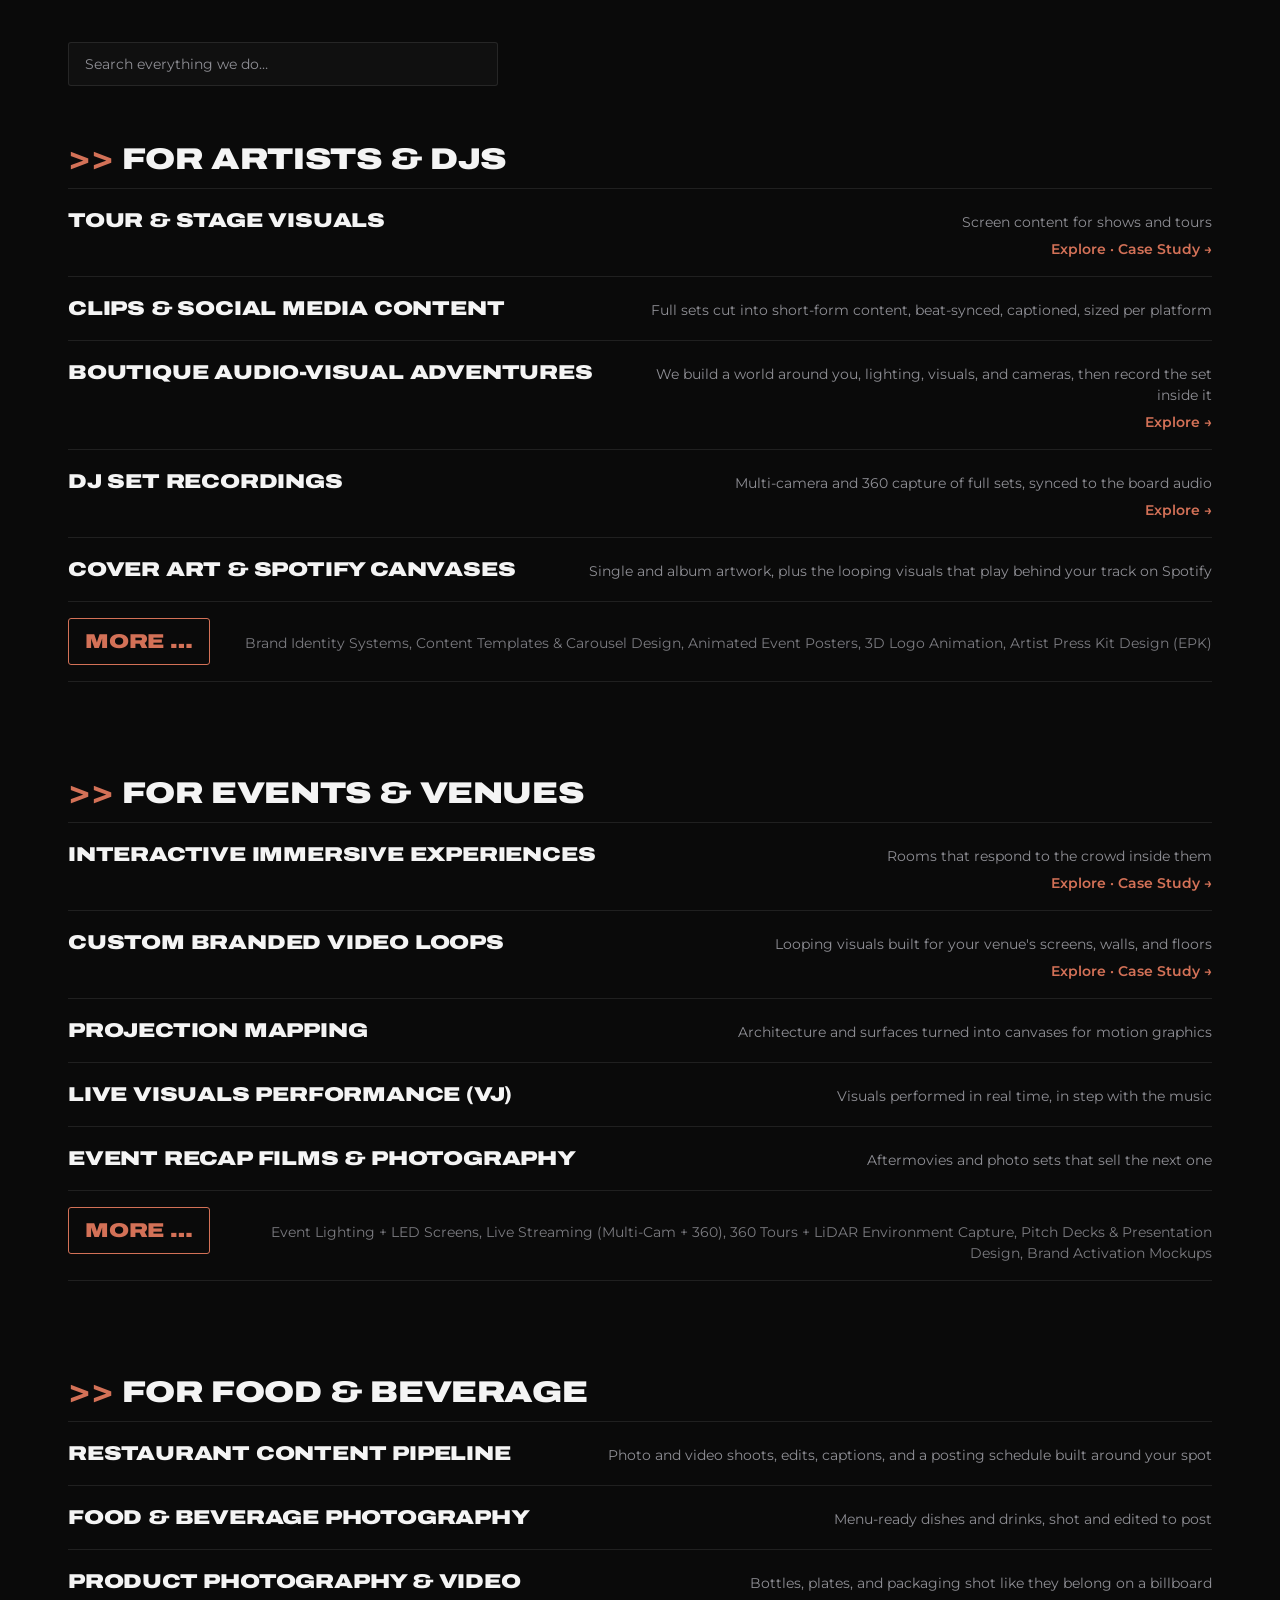
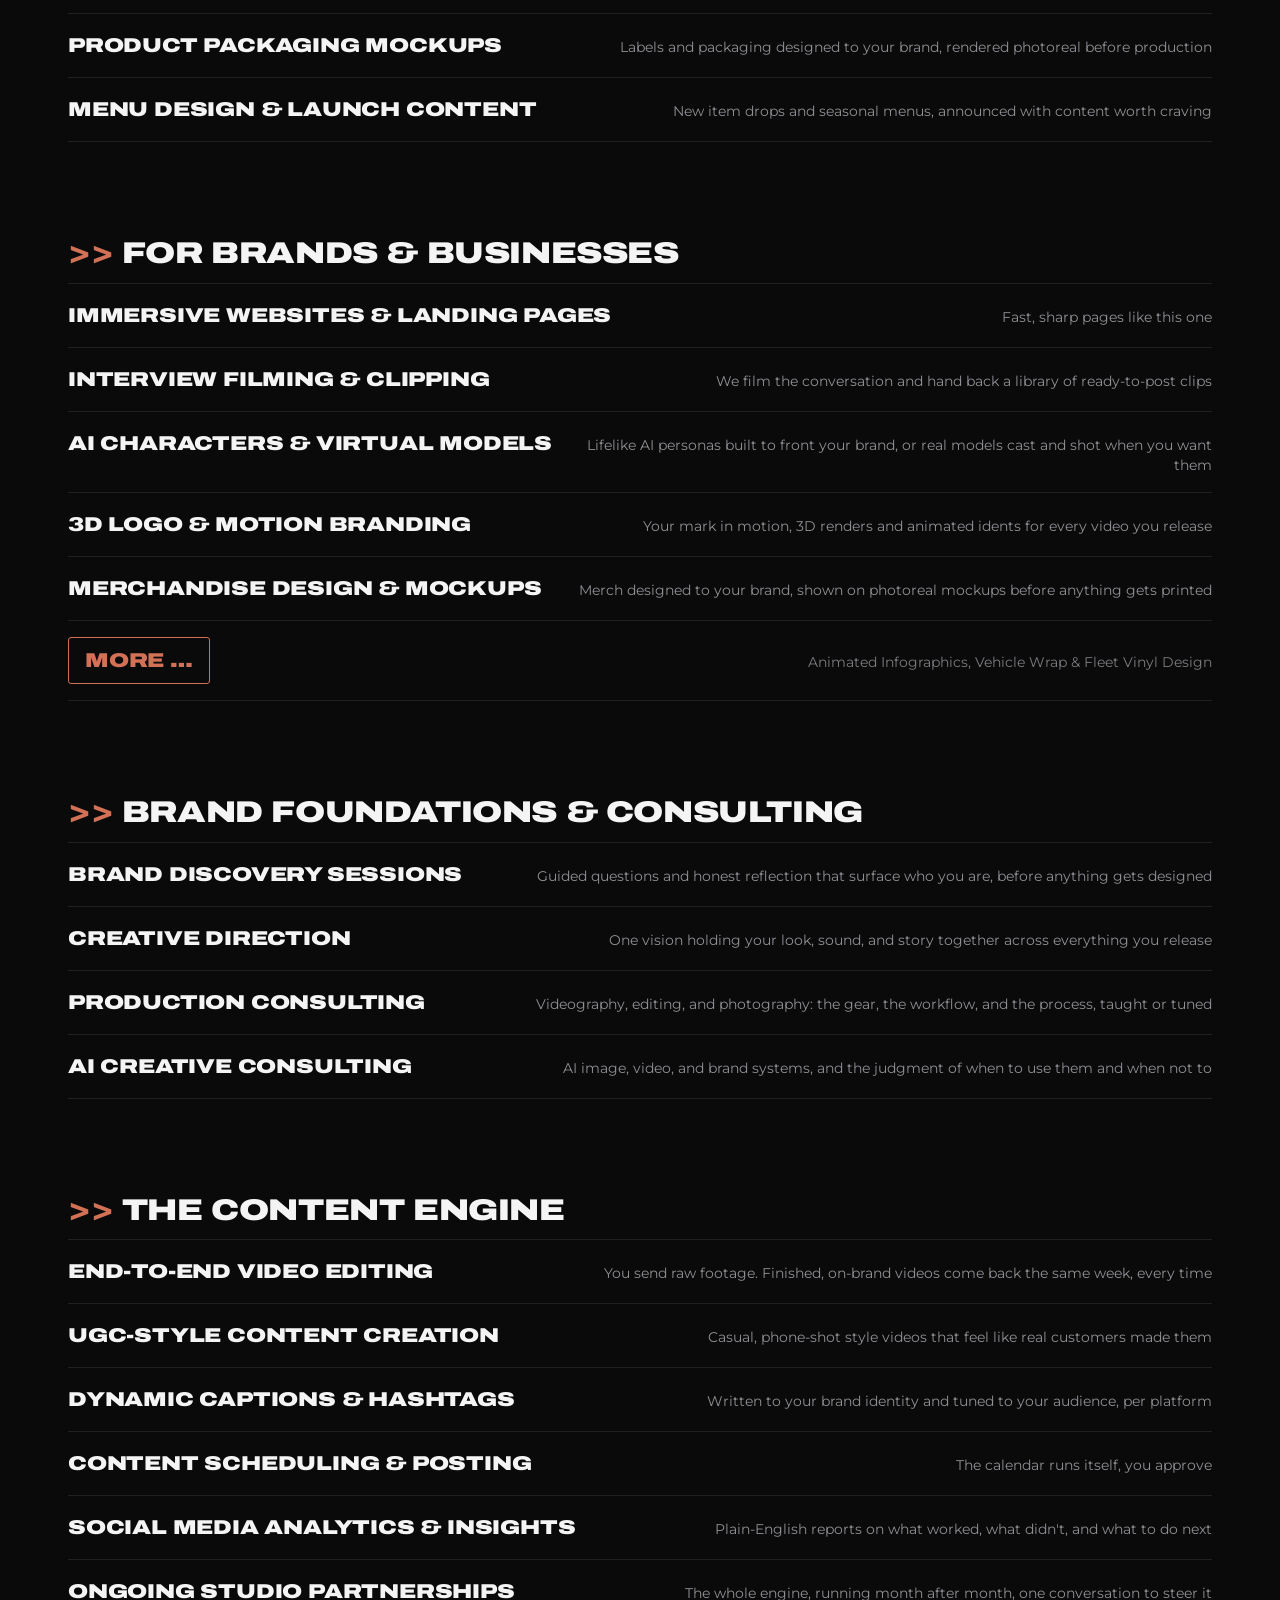
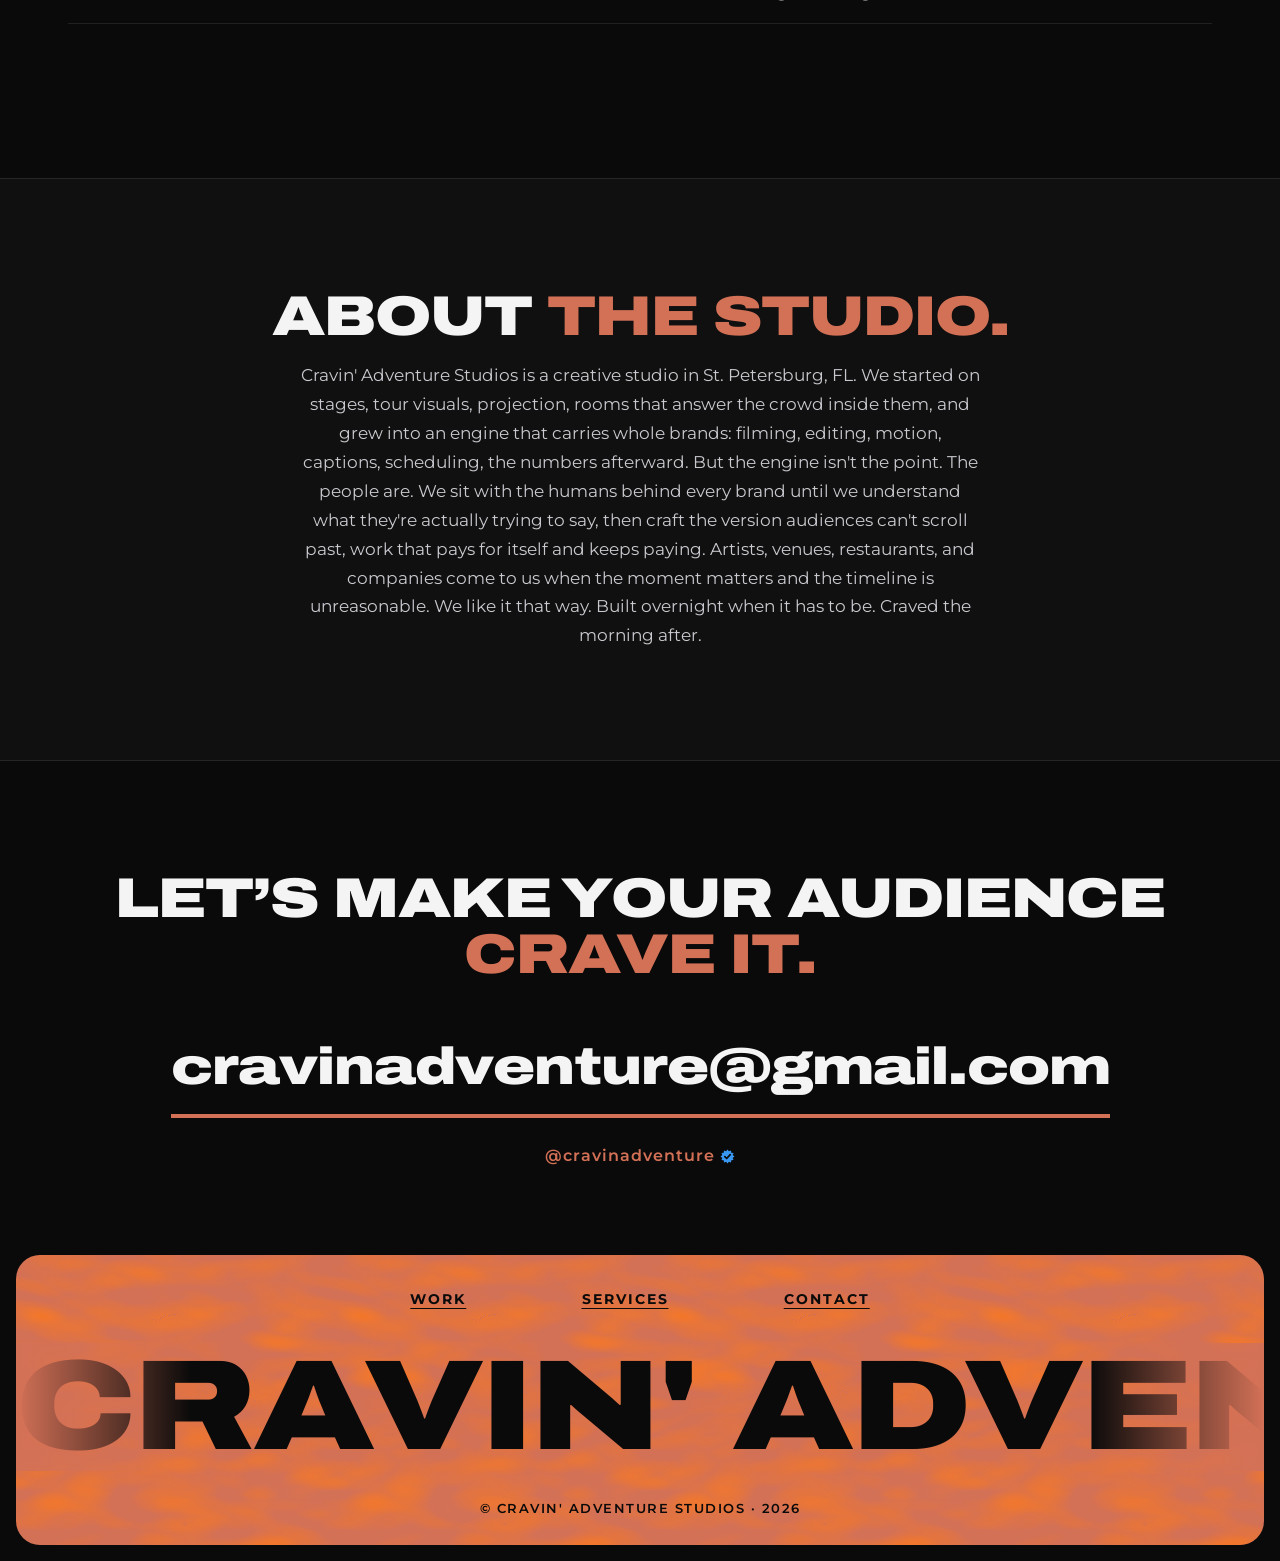
==== commit b5e0ae44: "ADHD reassembly: near-flat start (cubic-bezier(1,0,.4,1)) so letters barely move at first, then glid" ====
--- a/index.html
+++ b/index.html
@@ -14,7 +14,7 @@
 <link rel="preconnect" href="https://fonts.googleapis.com">
 <link rel="preconnect" href="https://fonts.gstatic.com" crossorigin>
 <link href="https://fonts.googleapis.com/css2?family=Archivo:wdth,wght@125,900&family=Montserrat:wght@400;600&display=swap" rel="stylesheet">
-<link rel="stylesheet" href="css/main.css?v=20260709i">
+<link rel="stylesheet" href="css/main.css?v=20260709j">
 </head>
 <body>
 <svg width="0" height="0" aria-hidden="true" style="position:absolute;overflow:hidden"><defs><mask id="igVknock" maskUnits="userSpaceOnUse" x="0" y="0" width="24" height="24"><rect width="24" height="24" fill="#fff"/><path d="M7.7 12.3 L10.7 15.2 L16.3 9" fill="none" stroke="#000" stroke-width="2.7" stroke-linecap="round" stroke-linejoin="round"/></mask><symbol id="igVerified" viewBox="0 0 24 24"><path d="M 12 0.8 L 14.23 3.69 L 17.6 2.3 L 18.08 5.92 L 21.7 6.4 L 20.31 9.77 L 23.2 12 L 20.31 14.23 L 21.7 17.6 L 18.08 18.08 L 17.6 21.7 L 14.23 20.31 L 12 23.2 L 9.77 20.31 L 6.4 21.7 L 5.92 18.08 L 2.3 17.6 L 3.69 14.23 L 0.8 12 L 3.69 9.77 L 2.3 6.4 L 5.92 5.92 L 6.4 2.3 L 9.77 3.69 Z" fill="#3897f0" mask="url(#igVknock)"/></symbol></defs></svg>
@@ -239,6 +239,6 @@
   <div class="pcopy">© CRAVIN' ADVENTURE STUDIOS · 2026</div>
 </div>
 
-<script src="js/main.js?v=20260709i"></script>
+<script src="js/main.js?v=20260709j"></script>
 </body>
 </html>
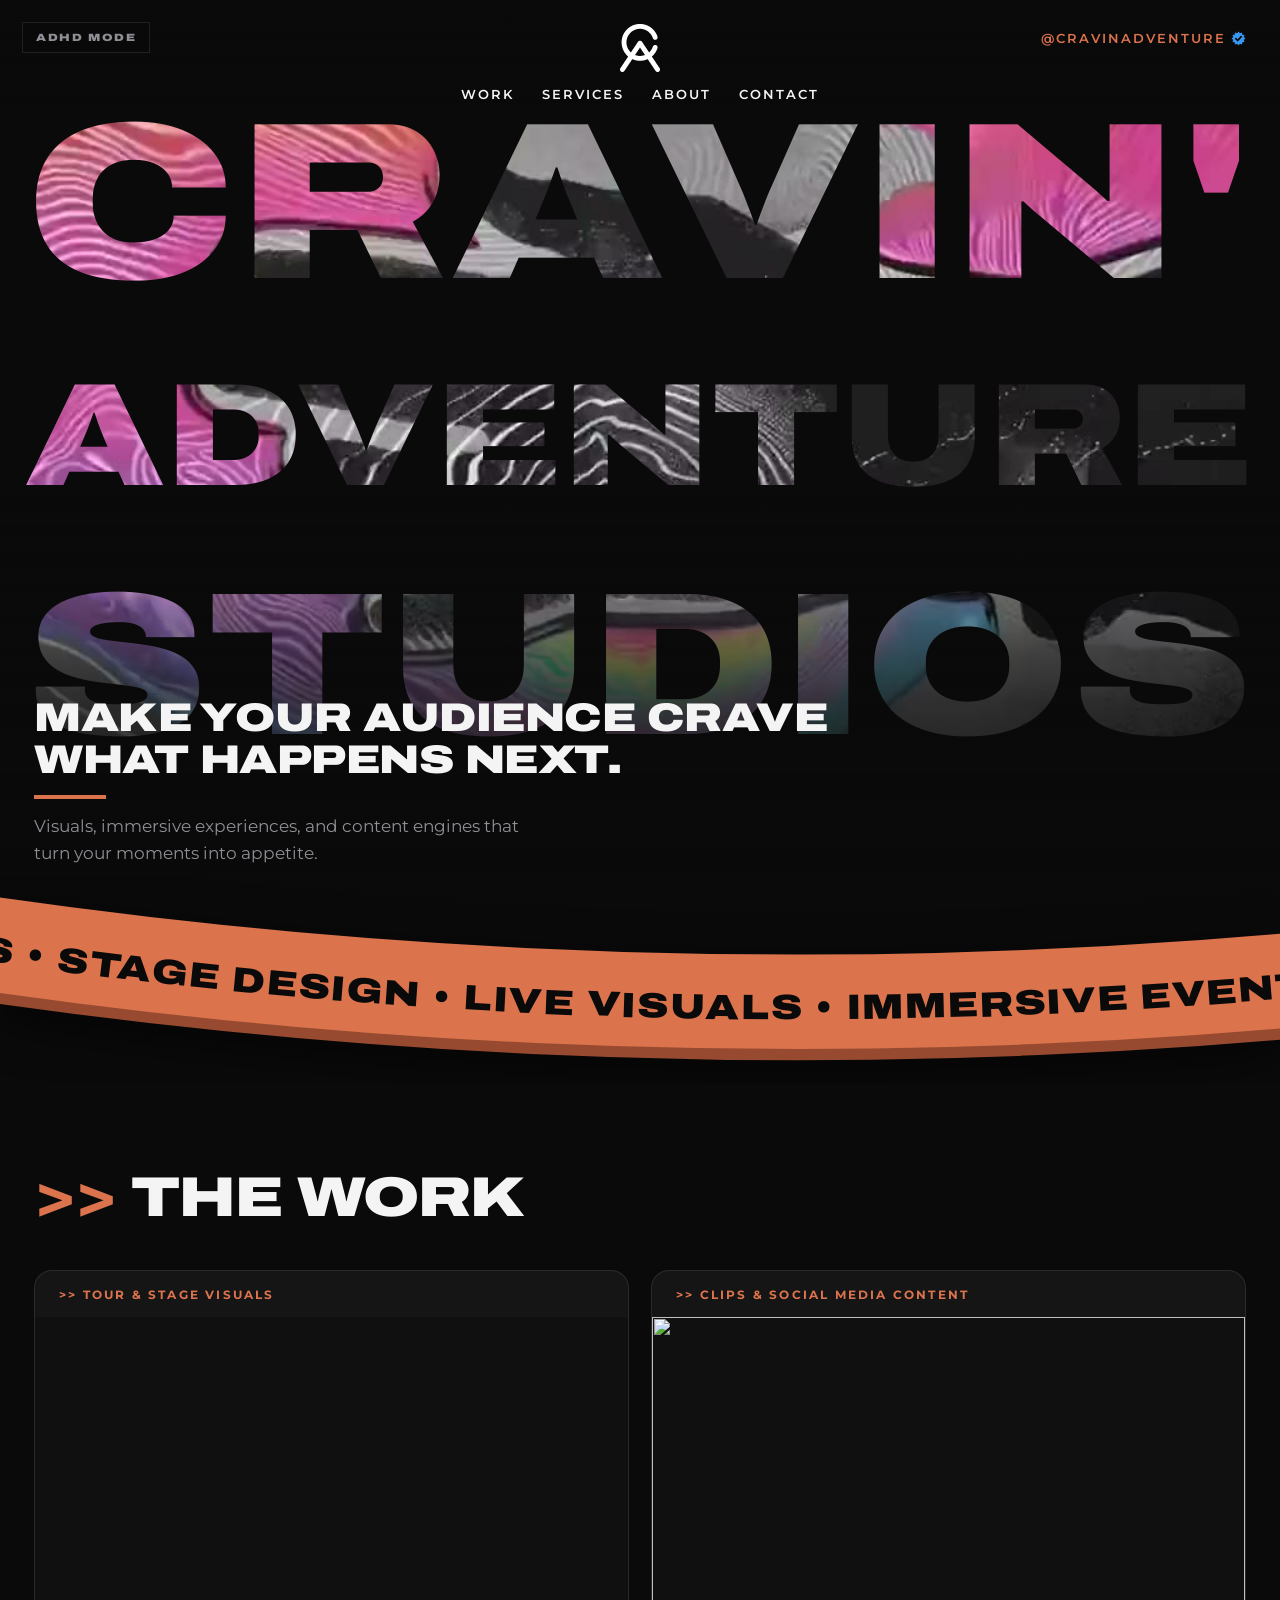
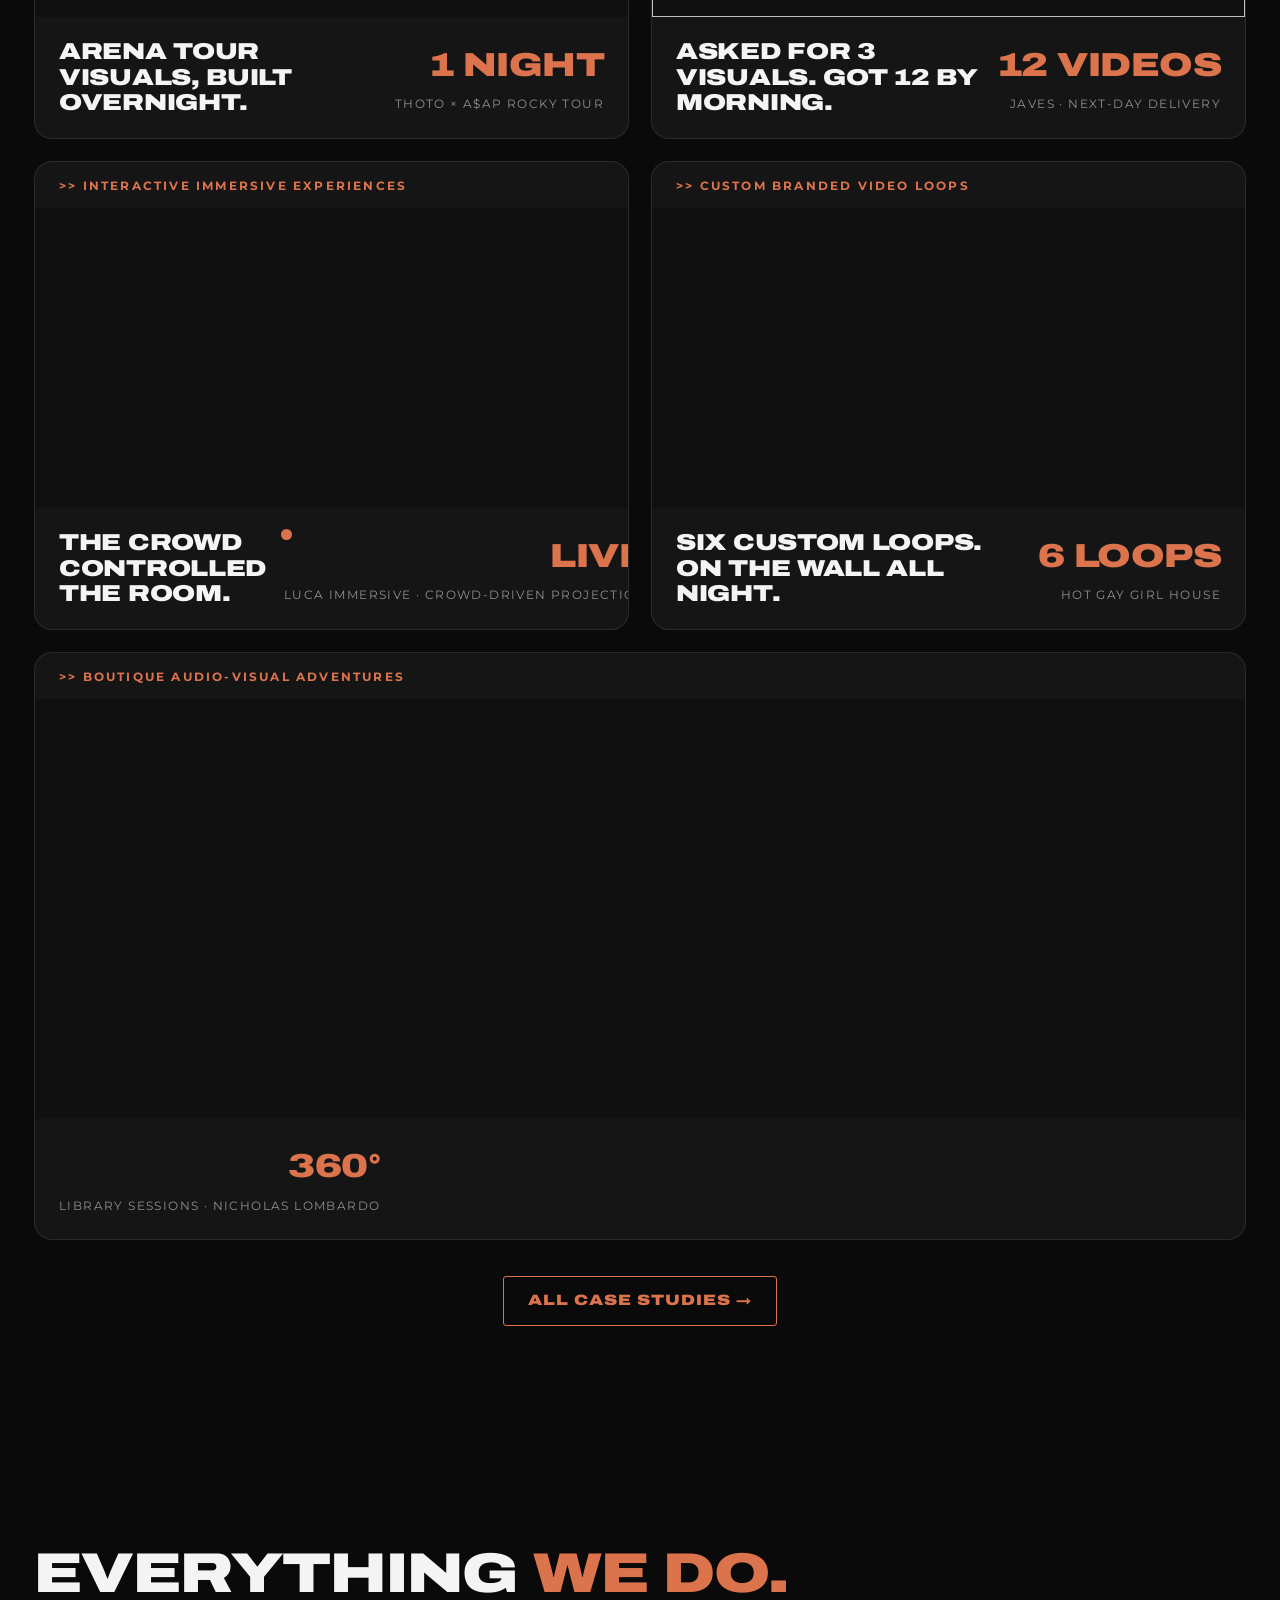
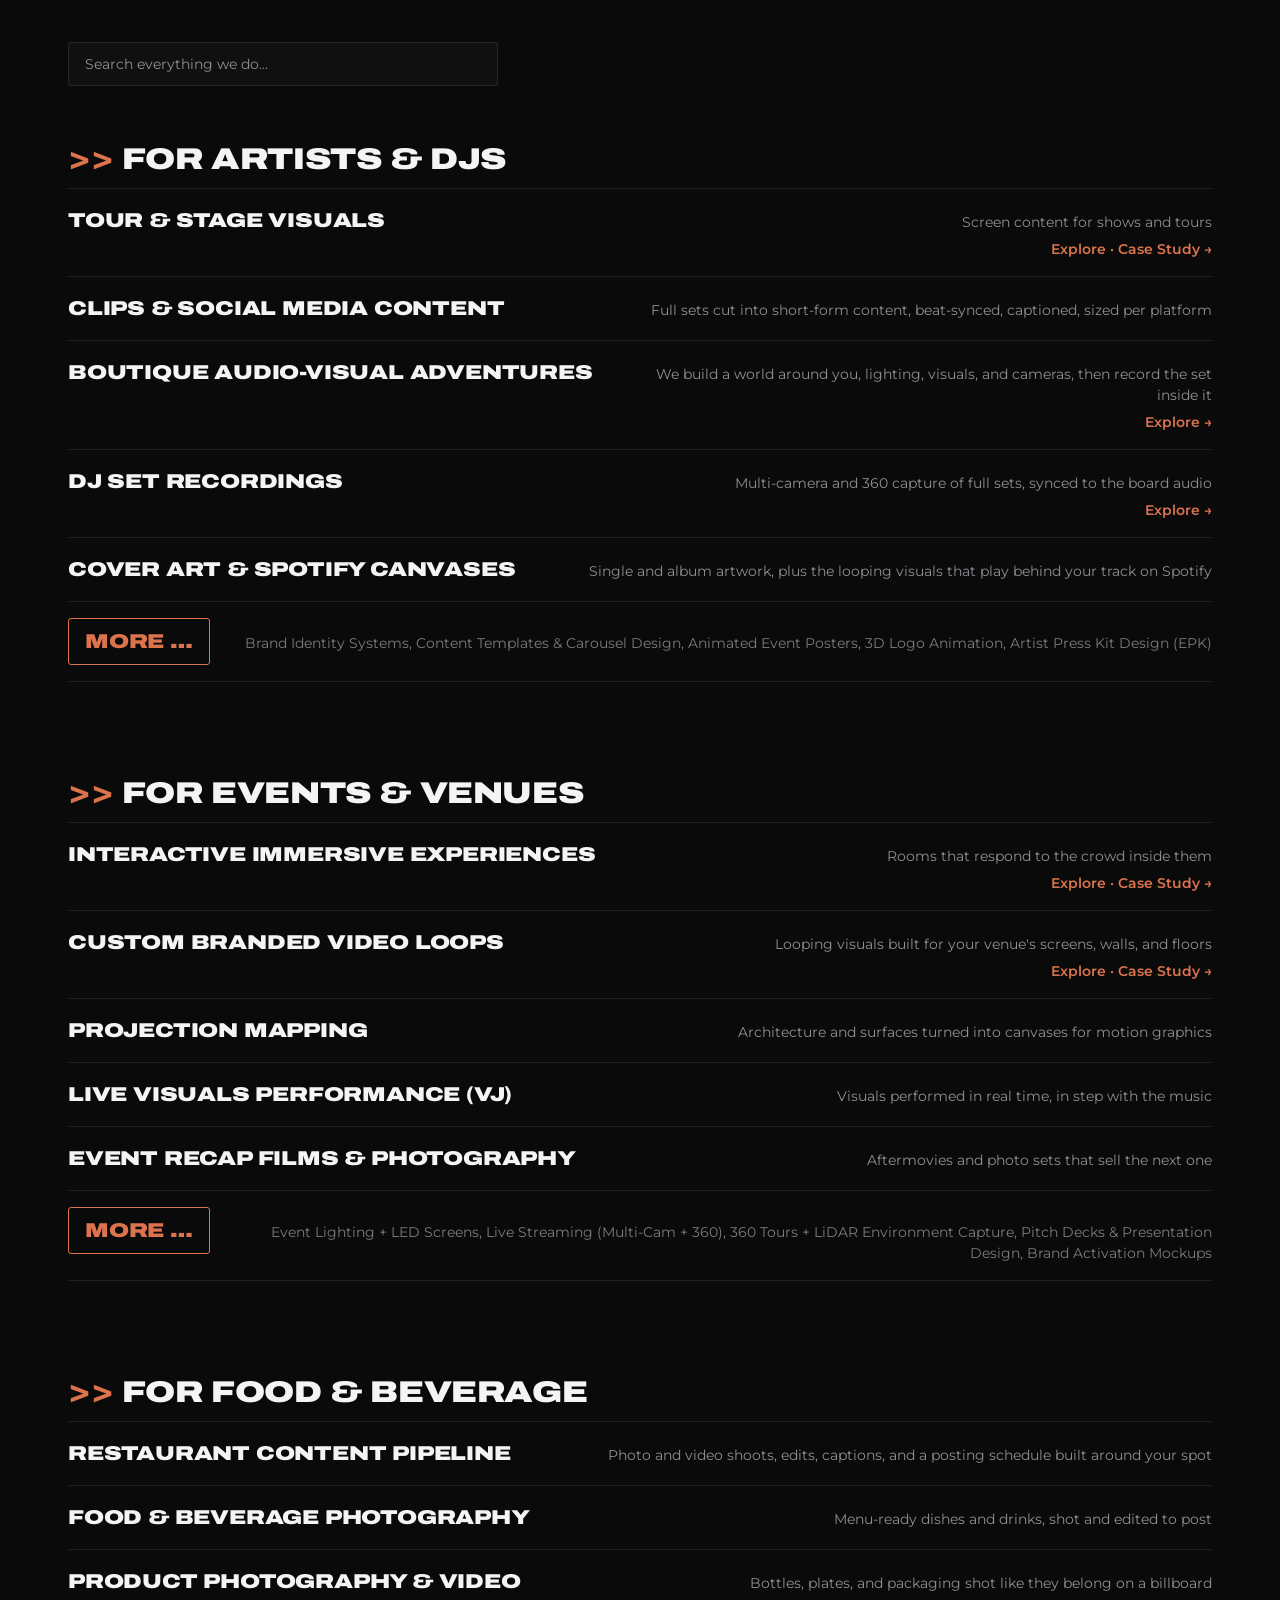
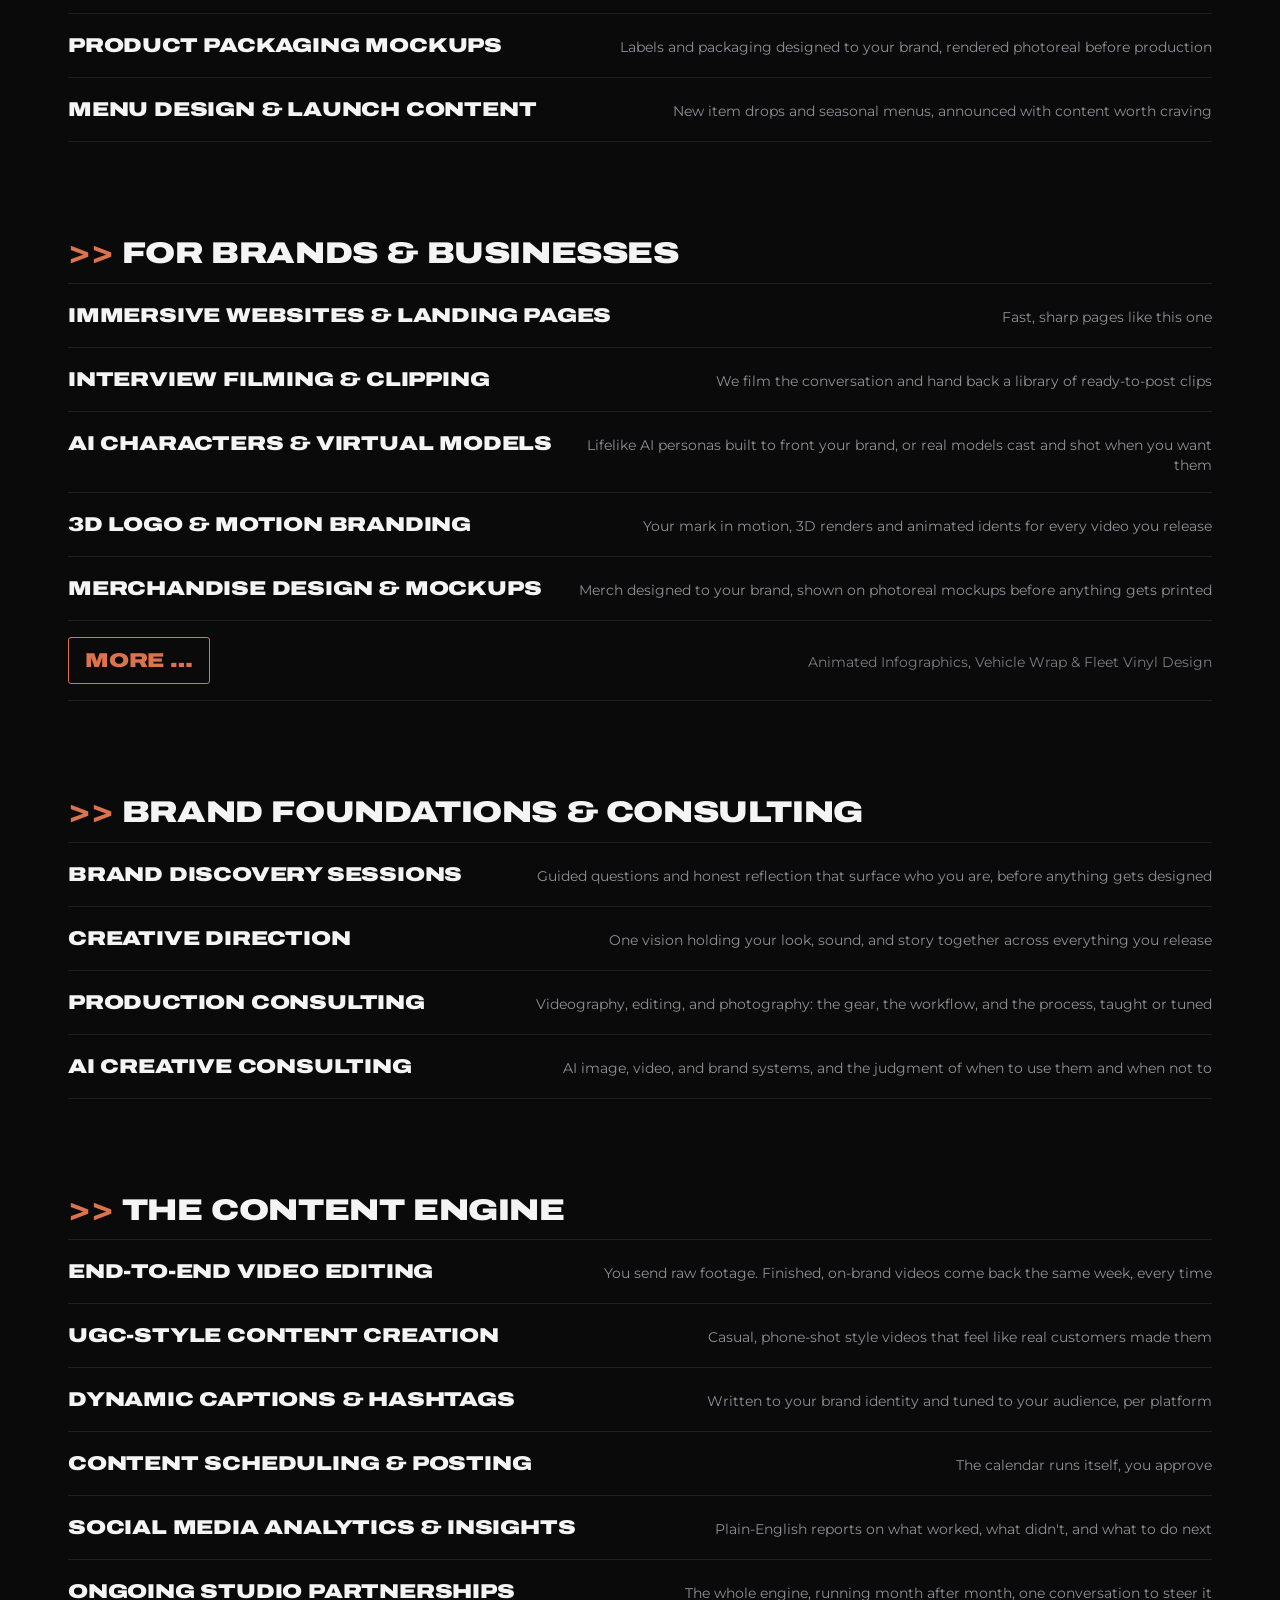
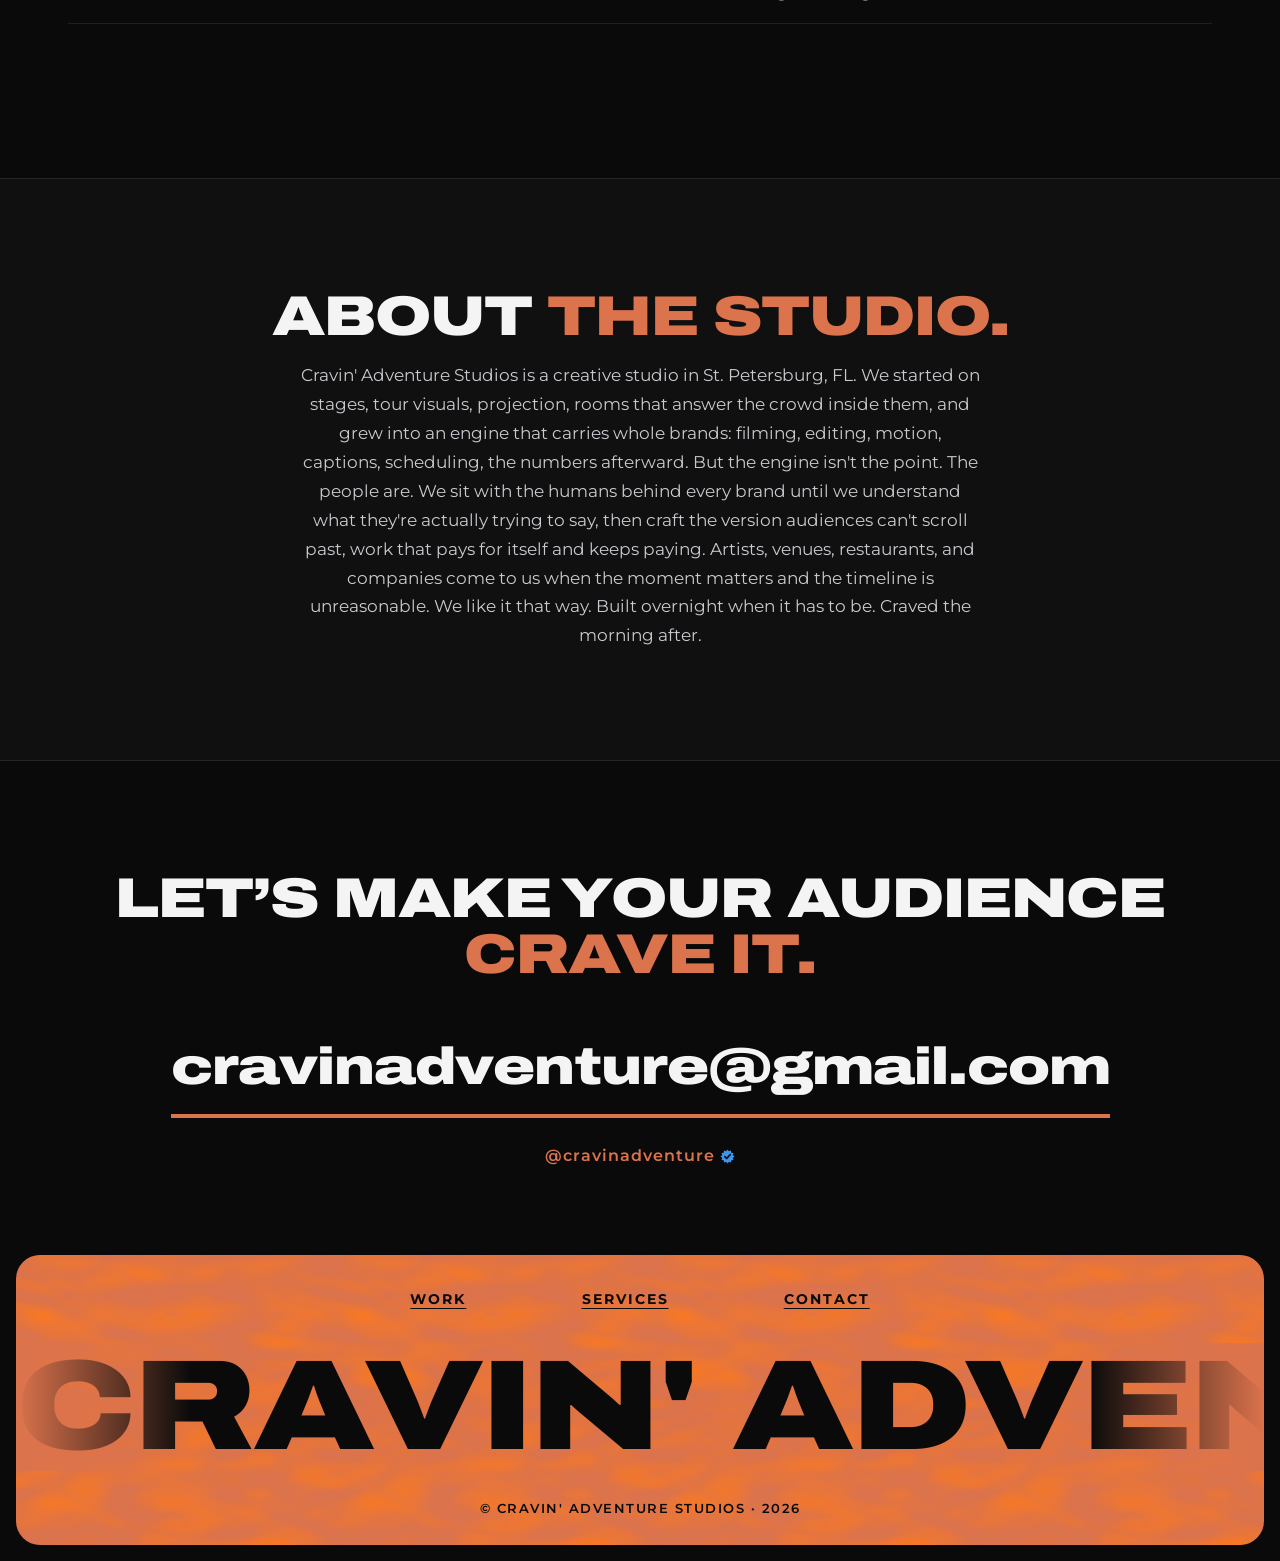
==== commit c5adaca1: "ADHD wind-down feels organic instead of abrupt: letters trickle home with random 0-1.4s stagger (not" ====
--- a/index.html
+++ b/index.html
@@ -14,7 +14,7 @@
 <link rel="preconnect" href="https://fonts.googleapis.com">
 <link rel="preconnect" href="https://fonts.gstatic.com" crossorigin>
 <link href="https://fonts.googleapis.com/css2?family=Archivo:wdth,wght@125,900&family=Montserrat:wght@400;600&display=swap" rel="stylesheet">
-<link rel="stylesheet" href="css/main.css?v=20260709j">
+<link rel="stylesheet" href="css/main.css?v=20260709k">
 </head>
 <body>
 <svg width="0" height="0" aria-hidden="true" style="position:absolute;overflow:hidden"><defs><mask id="igVknock" maskUnits="userSpaceOnUse" x="0" y="0" width="24" height="24"><rect width="24" height="24" fill="#fff"/><path d="M7.7 12.3 L10.7 15.2 L16.3 9" fill="none" stroke="#000" stroke-width="2.7" stroke-linecap="round" stroke-linejoin="round"/></mask><symbol id="igVerified" viewBox="0 0 24 24"><path d="M 12 0.8 L 14.23 3.69 L 17.6 2.3 L 18.08 5.92 L 21.7 6.4 L 20.31 9.77 L 23.2 12 L 20.31 14.23 L 21.7 17.6 L 18.08 18.08 L 17.6 21.7 L 14.23 20.31 L 12 23.2 L 9.77 20.31 L 6.4 21.7 L 5.92 18.08 L 2.3 17.6 L 3.69 14.23 L 0.8 12 L 3.69 9.77 L 2.3 6.4 L 5.92 5.92 L 6.4 2.3 L 9.77 3.69 Z" fill="#3897f0" mask="url(#igVknock)"/></symbol></defs></svg>
@@ -239,6 +239,6 @@
   <div class="pcopy">© CRAVIN' ADVENTURE STUDIOS · 2026</div>
 </div>
 
-<script src="js/main.js?v=20260709j"></script>
+<script src="js/main.js?v=20260709k"></script>
 </body>
 </html>
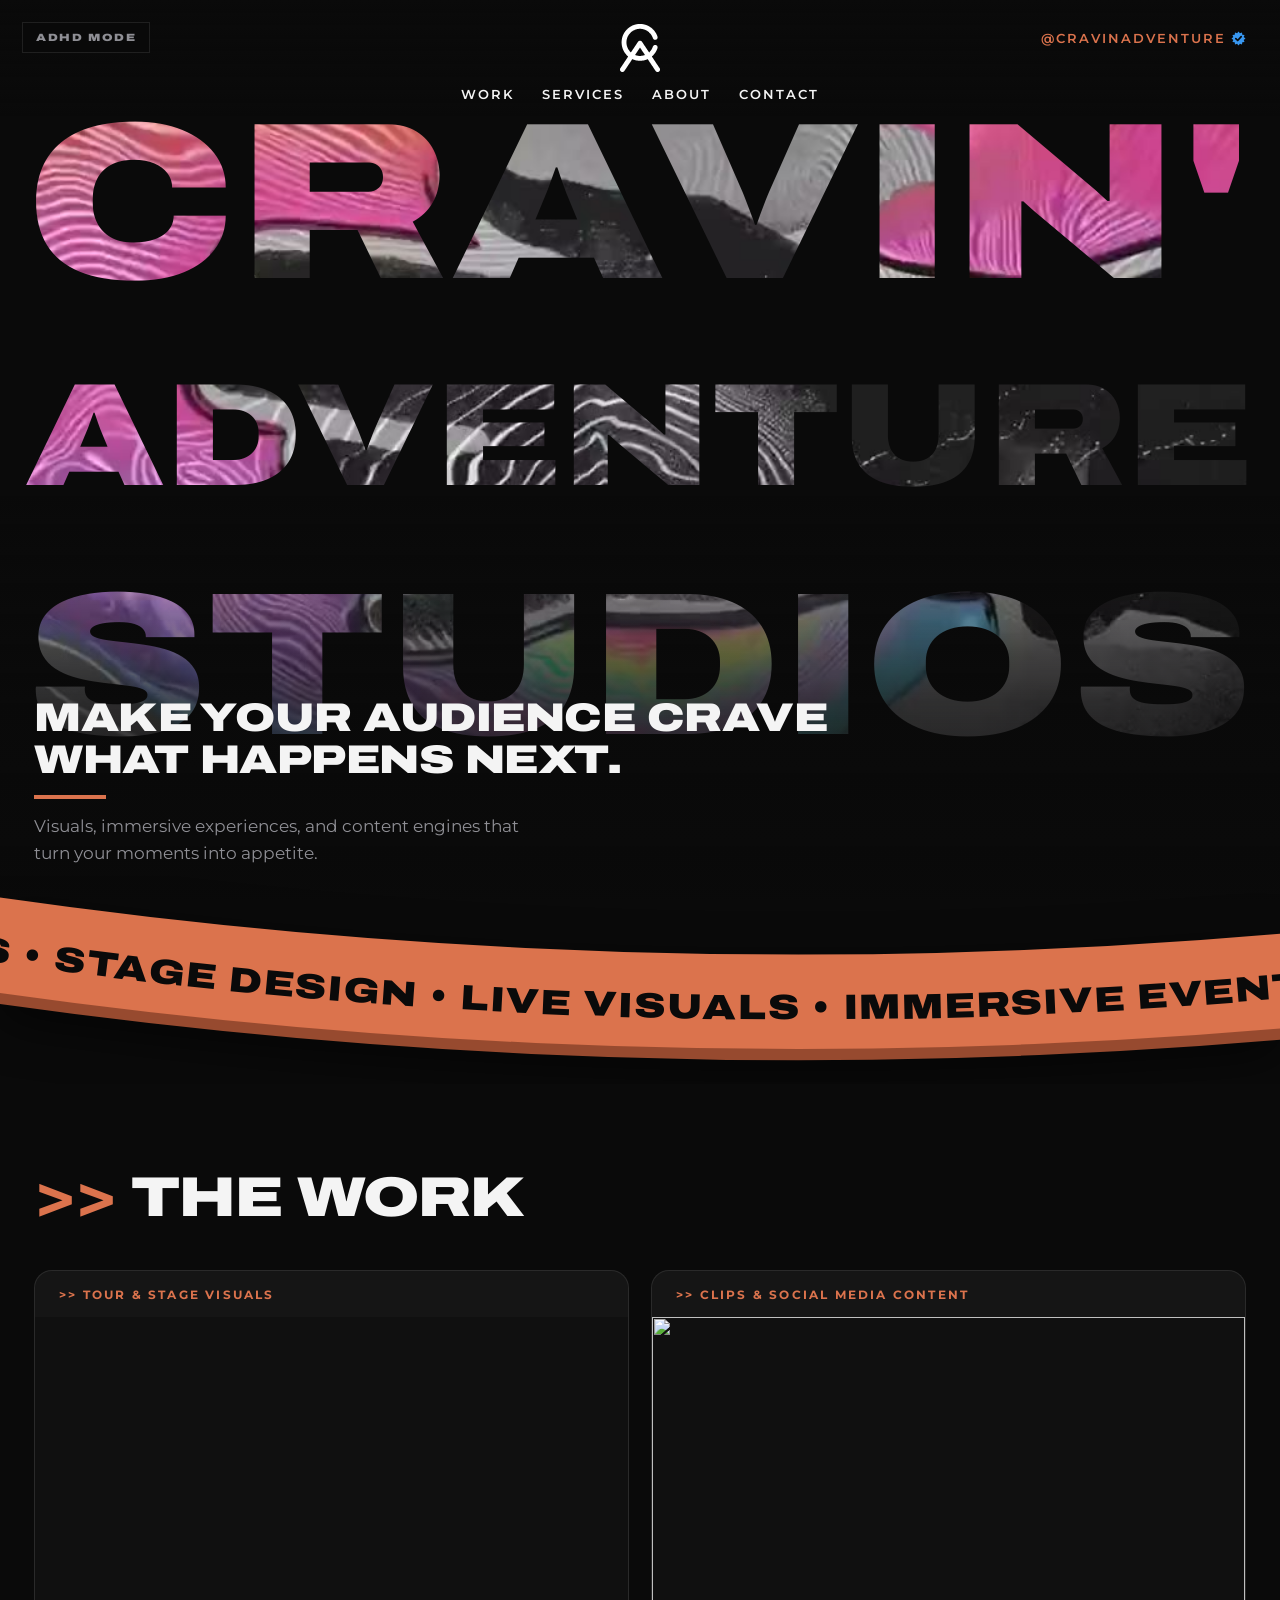
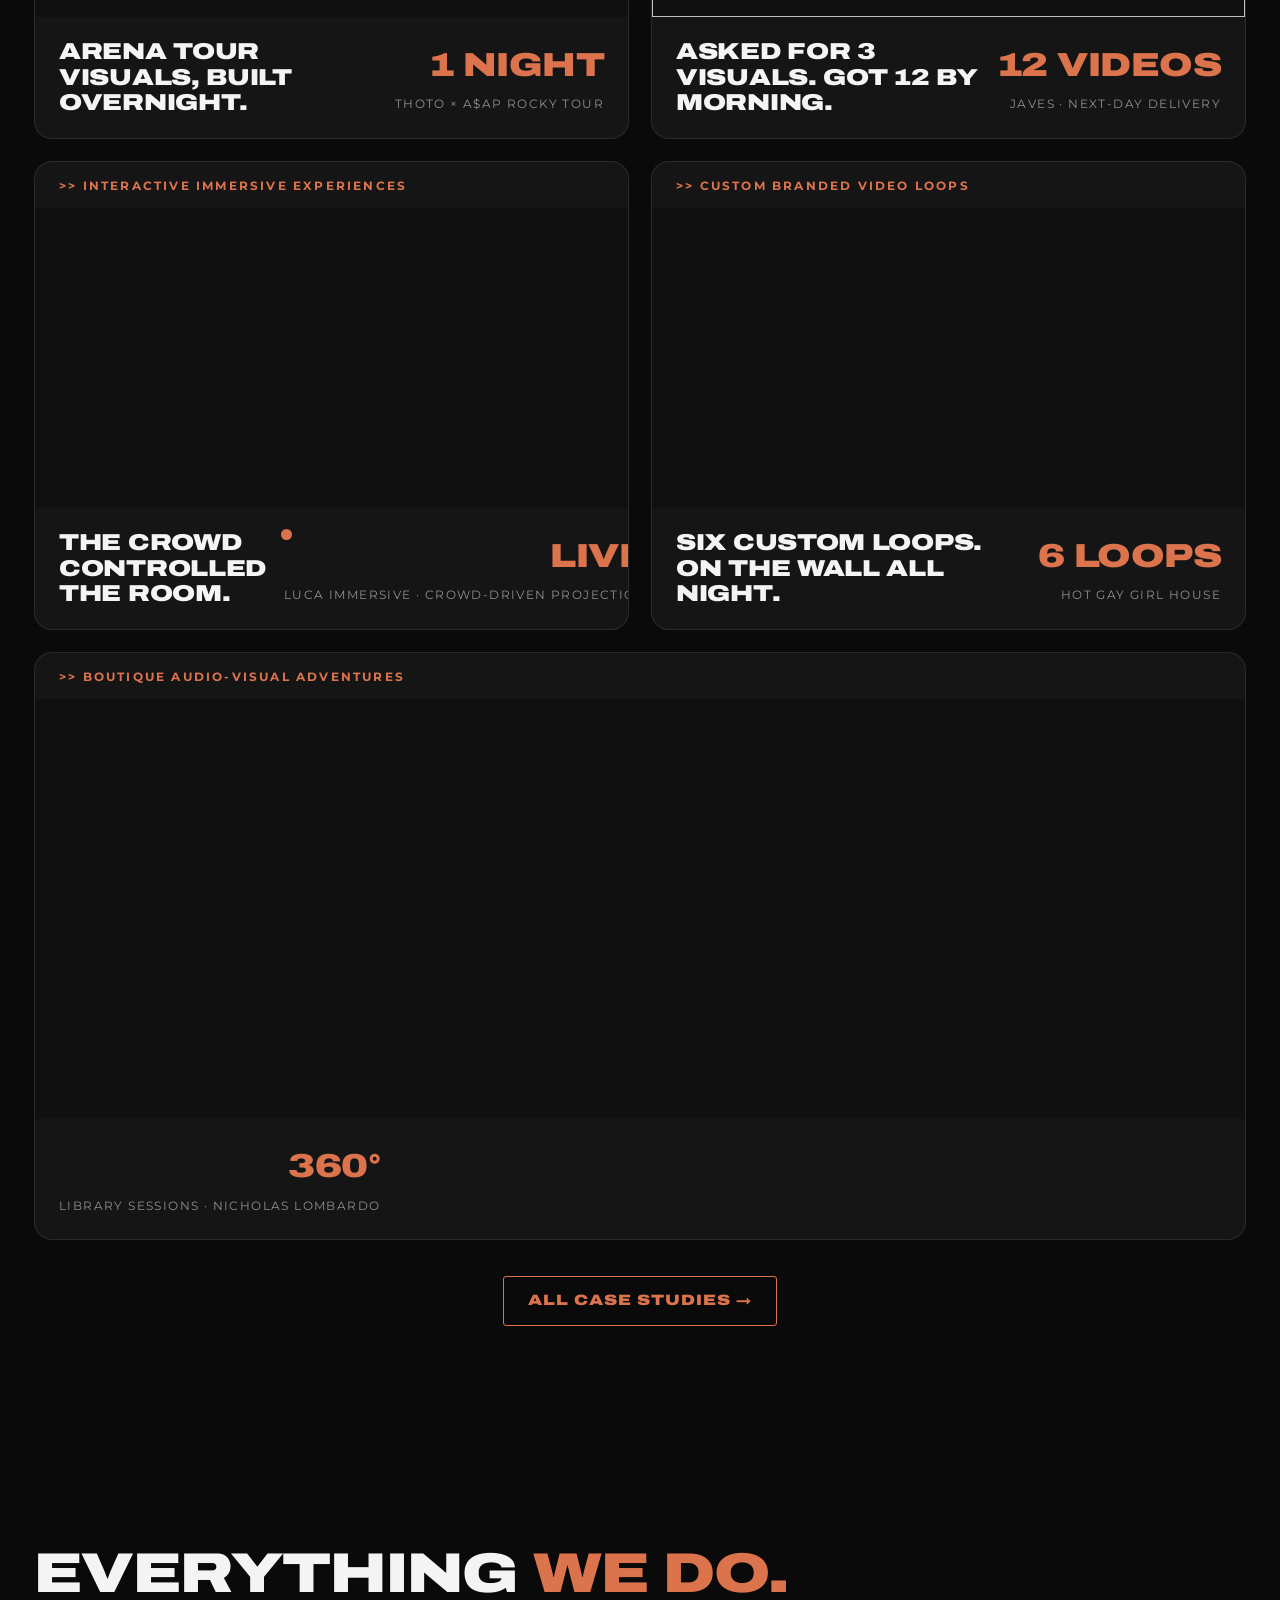
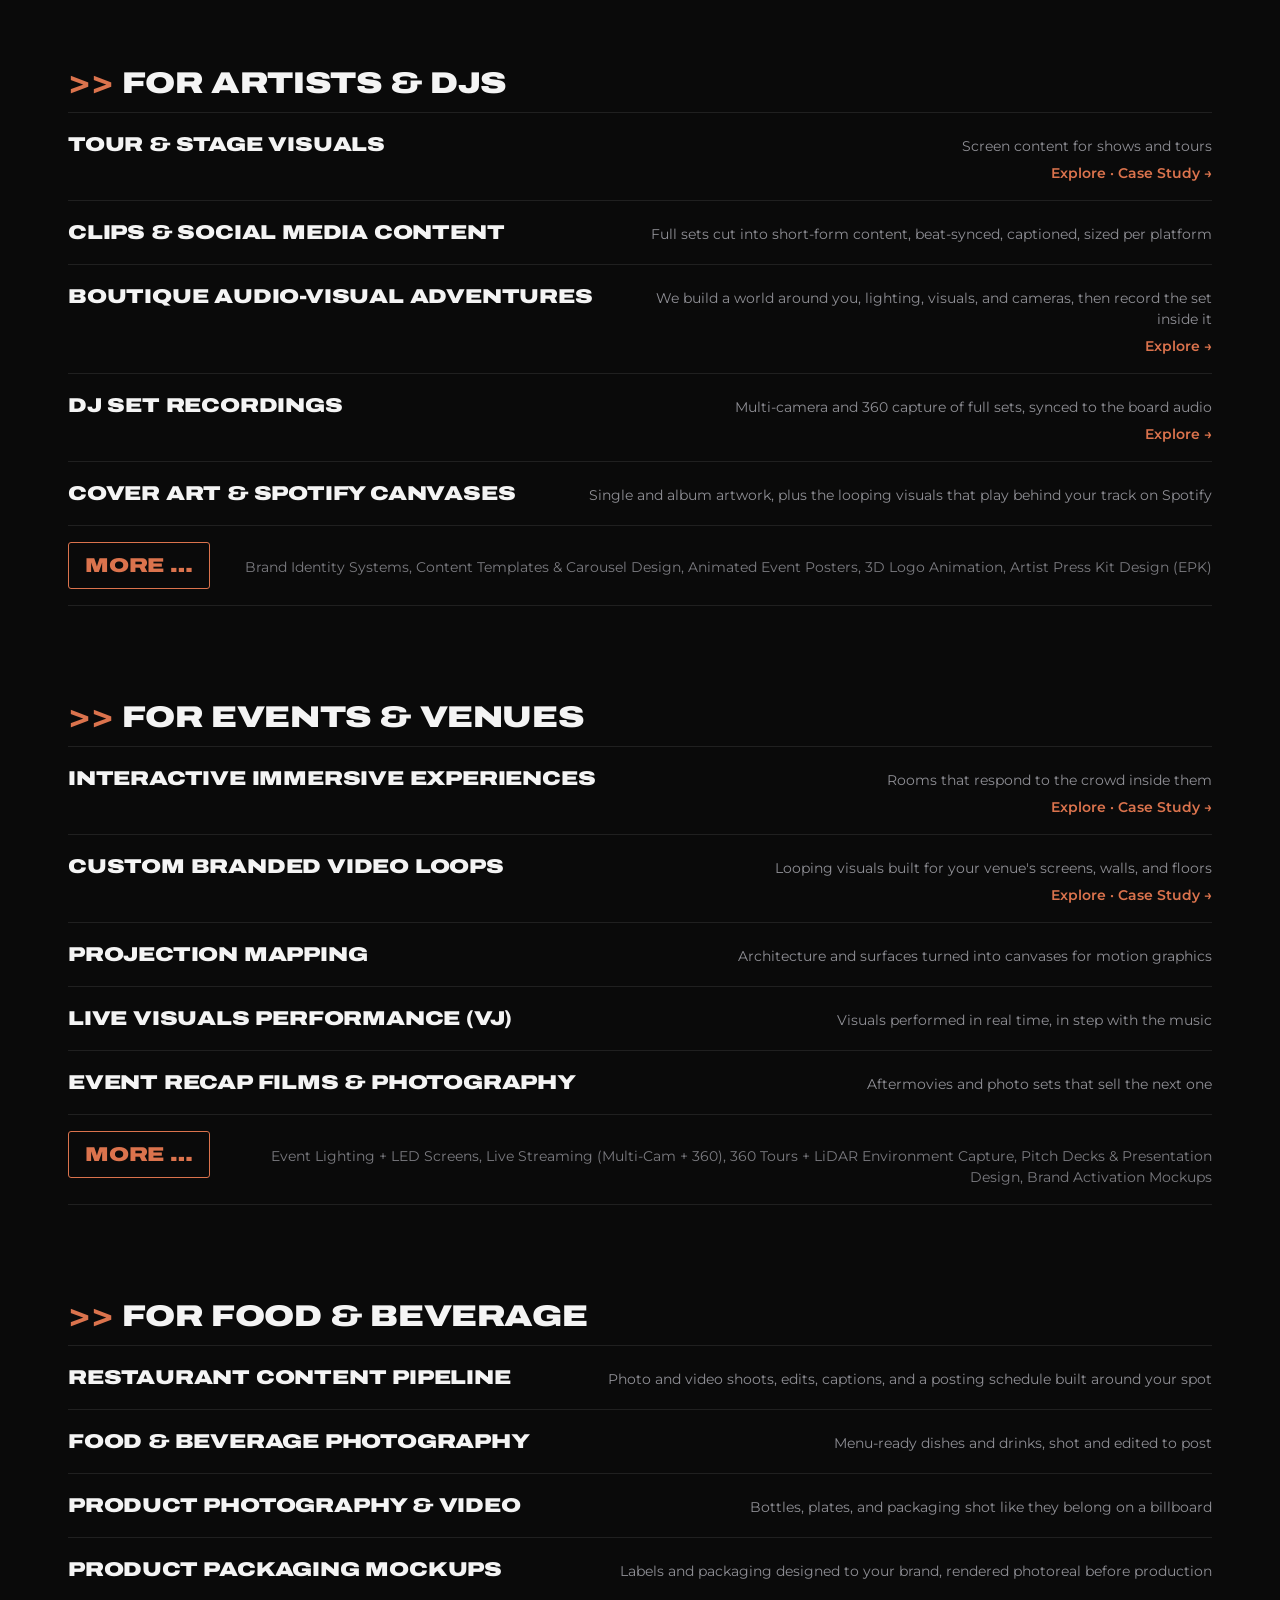
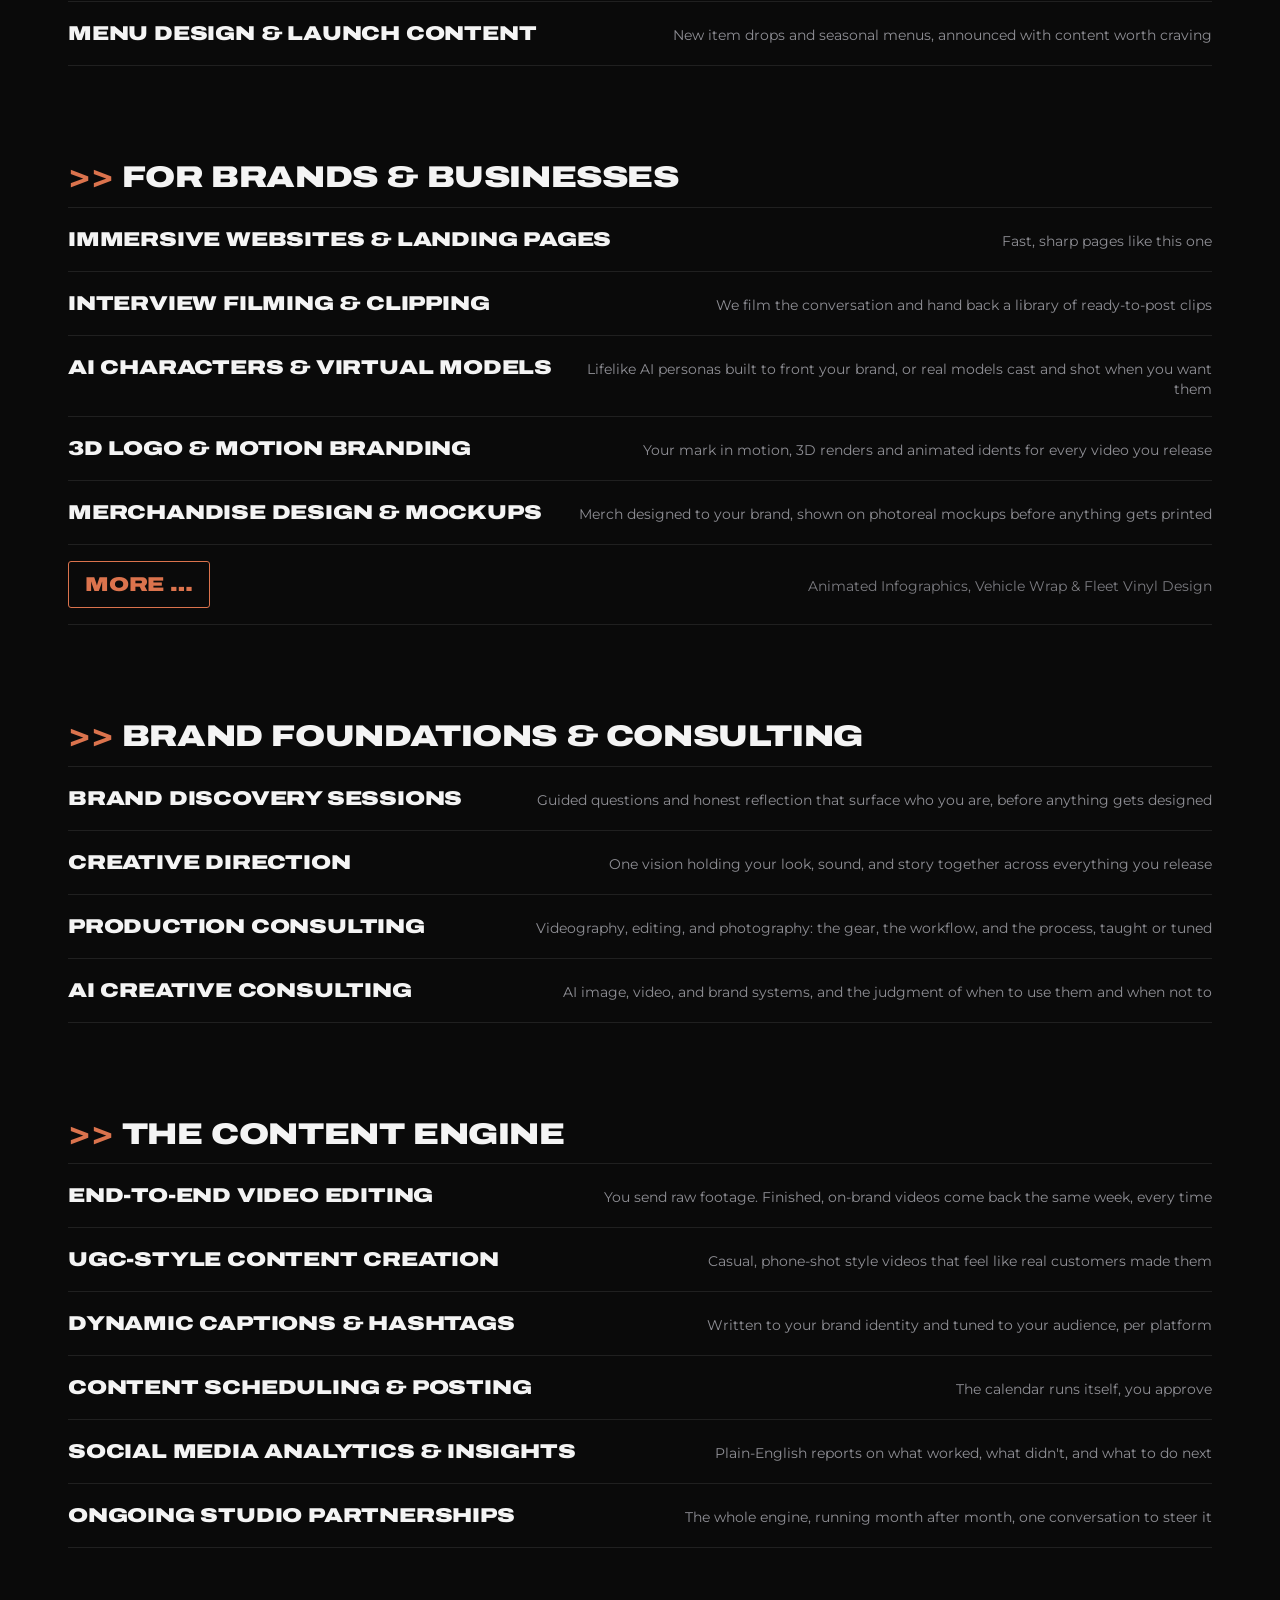
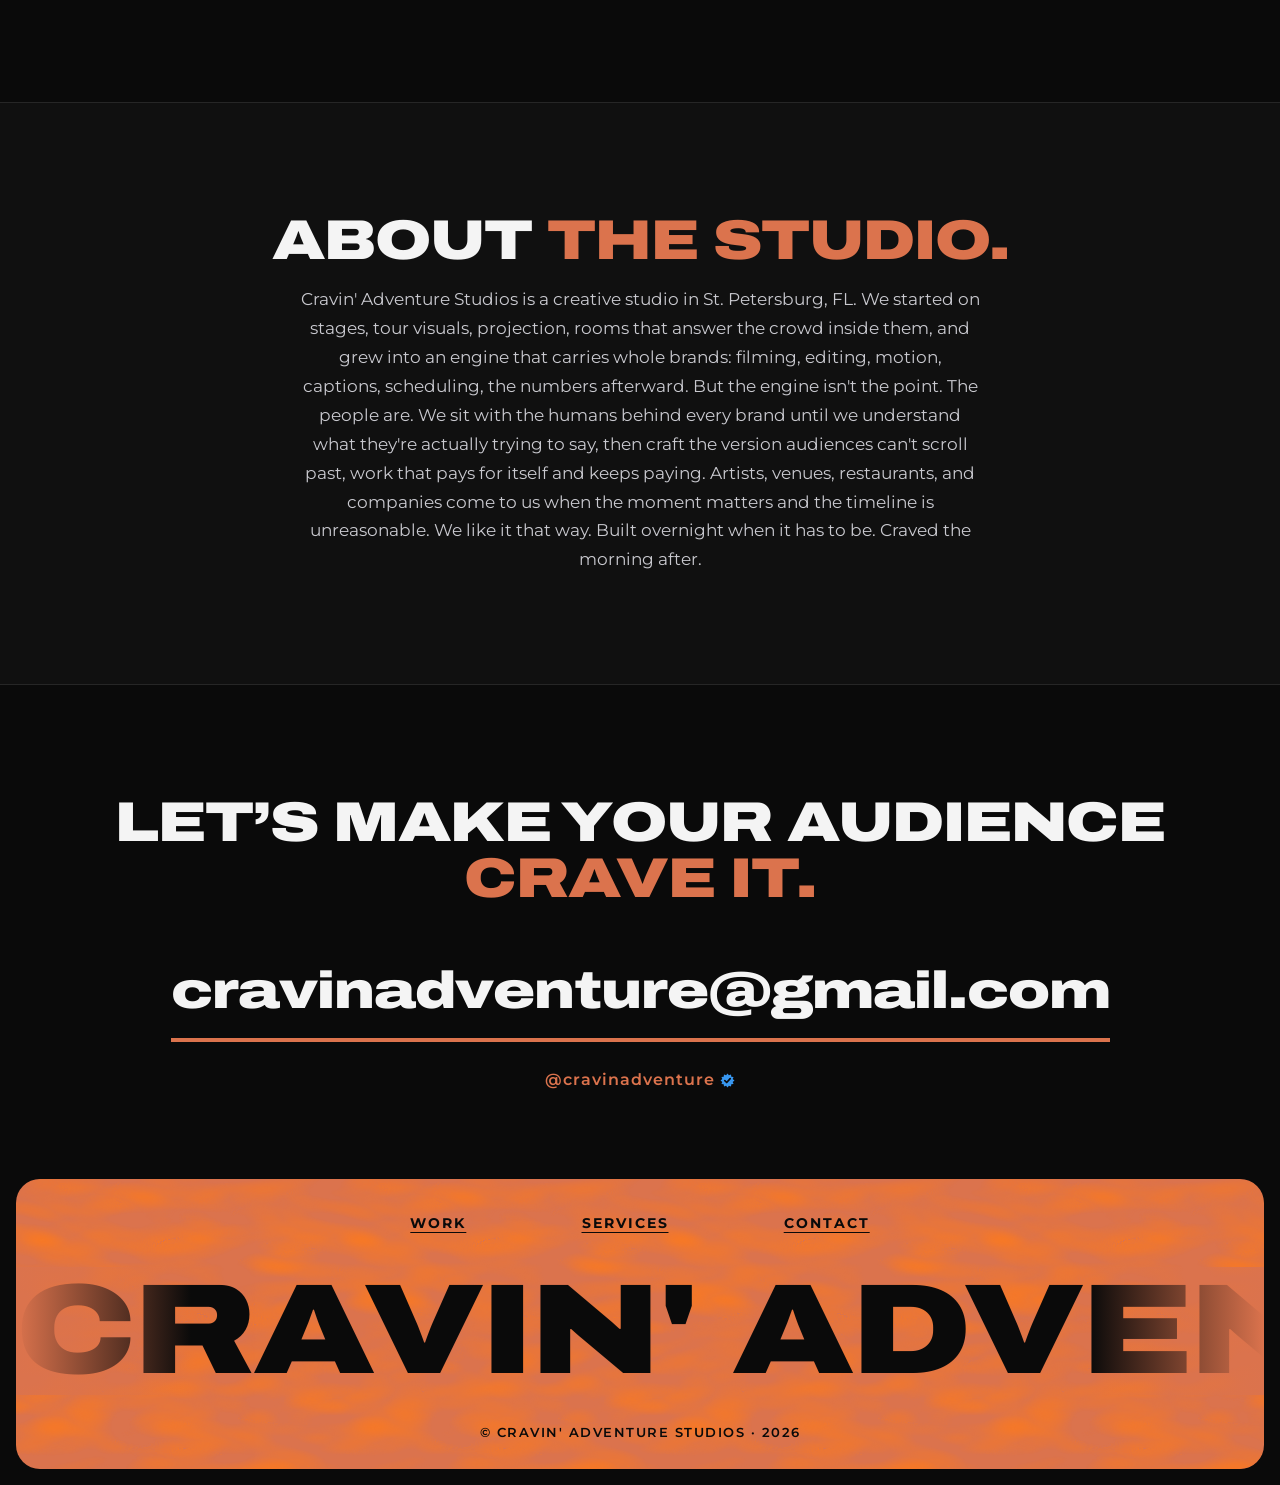
==== commit affd8adf: "remove services search bar and all traces (HTML input + no-results, JS filter handler, search-only C" ====
--- a/index.html
+++ b/index.html
@@ -14,7 +14,7 @@
 <link rel="preconnect" href="https://fonts.googleapis.com">
 <link rel="preconnect" href="https://fonts.gstatic.com" crossorigin>
 <link href="https://fonts.googleapis.com/css2?family=Archivo:wdth,wght@125,900&family=Montserrat:wght@400;600&display=swap" rel="stylesheet">
-<link rel="stylesheet" href="css/main.css?v=20260709k">
+<link rel="stylesheet" href="css/main.css?v=20260709l">
 </head>
 <body>
 <svg width="0" height="0" aria-hidden="true" style="position:absolute;overflow:hidden"><defs><mask id="igVknock" maskUnits="userSpaceOnUse" x="0" y="0" width="24" height="24"><rect width="24" height="24" fill="#fff"/><path d="M7.7 12.3 L10.7 15.2 L16.3 9" fill="none" stroke="#000" stroke-width="2.7" stroke-linecap="round" stroke-linejoin="round"/></mask><symbol id="igVerified" viewBox="0 0 24 24"><path d="M 12 0.8 L 14.23 3.69 L 17.6 2.3 L 18.08 5.92 L 21.7 6.4 L 20.31 9.77 L 23.2 12 L 20.31 14.23 L 21.7 17.6 L 18.08 18.08 L 17.6 21.7 L 14.23 20.31 L 12 23.2 L 9.77 20.31 L 6.4 21.7 L 5.92 18.08 L 2.3 17.6 L 3.69 14.23 L 0.8 12 L 3.69 9.77 L 2.3 6.4 L 5.92 5.92 L 6.4 2.3 L 9.77 3.69 Z" fill="#3897f0" mask="url(#igVknock)"/></symbol></defs></svg>
@@ -129,10 +129,6 @@
 
 <section id="services">
   <h2 class="shead" data-reveal>Everything <br class="mbr"><span class="acc">We Do.</span></h2>
-  <div class="svc-search" data-reveal>
-    <input id="svcsearch" type="search" placeholder="Search everything we do…" aria-label="Search services" autocomplete="off">
-    <p id="svcnone" hidden>Nothing named that yet. Ask us anyway: <a href="mailto:cravinadventure@gmail.com">cravinadventure@gmail.com</a></p>
-  </div>
 
 <section class="svc-group" data-reveal>
   <h2>For Artists &amp; DJs</h2>
@@ -239,6 +235,6 @@
   <div class="pcopy">© CRAVIN' ADVENTURE STUDIOS · 2026</div>
 </div>
 
-<script src="js/main.js?v=20260709k"></script>
+<script src="js/main.js?v=20260709l"></script>
 </body>
 </html>
--- a/css/main.css
+++ b/css/main.css
@@ -224,13 +224,3 @@
 .svc-more:hover b{background:var(--accent);color:#0a0a0a}
 .svc-more > span{opacity:.85}
 /* ---------- services search ---------- */
-.svc-search{max-width:1240px;margin:0 auto;padding:26px 34px 6px}
-#svcsearch{width:100%;max-width:430px;background:var(--panel);border:1px solid var(--line);border-radius:3px;color:var(--paper);font-family:"Montserrat",sans-serif;font-size:14px;padding:12px 16px;outline:none;transition:border-color .2s;-webkit-appearance:none}
-#svcsearch:focus{border-color:var(--accent)}
-#svcsearch::placeholder{color:var(--muted)}
-#svcnone{margin-top:10px;color:var(--muted);font-size:13.5px}
-#svcnone a{color:var(--accent)}
-.searching .svc-more{display:none !important}
-.svc-filtered{display:none !important}
-.svc-reveal{display:flex !important}
-@media(max-width:820px){.svc-search{padding:0 24px 6px}}
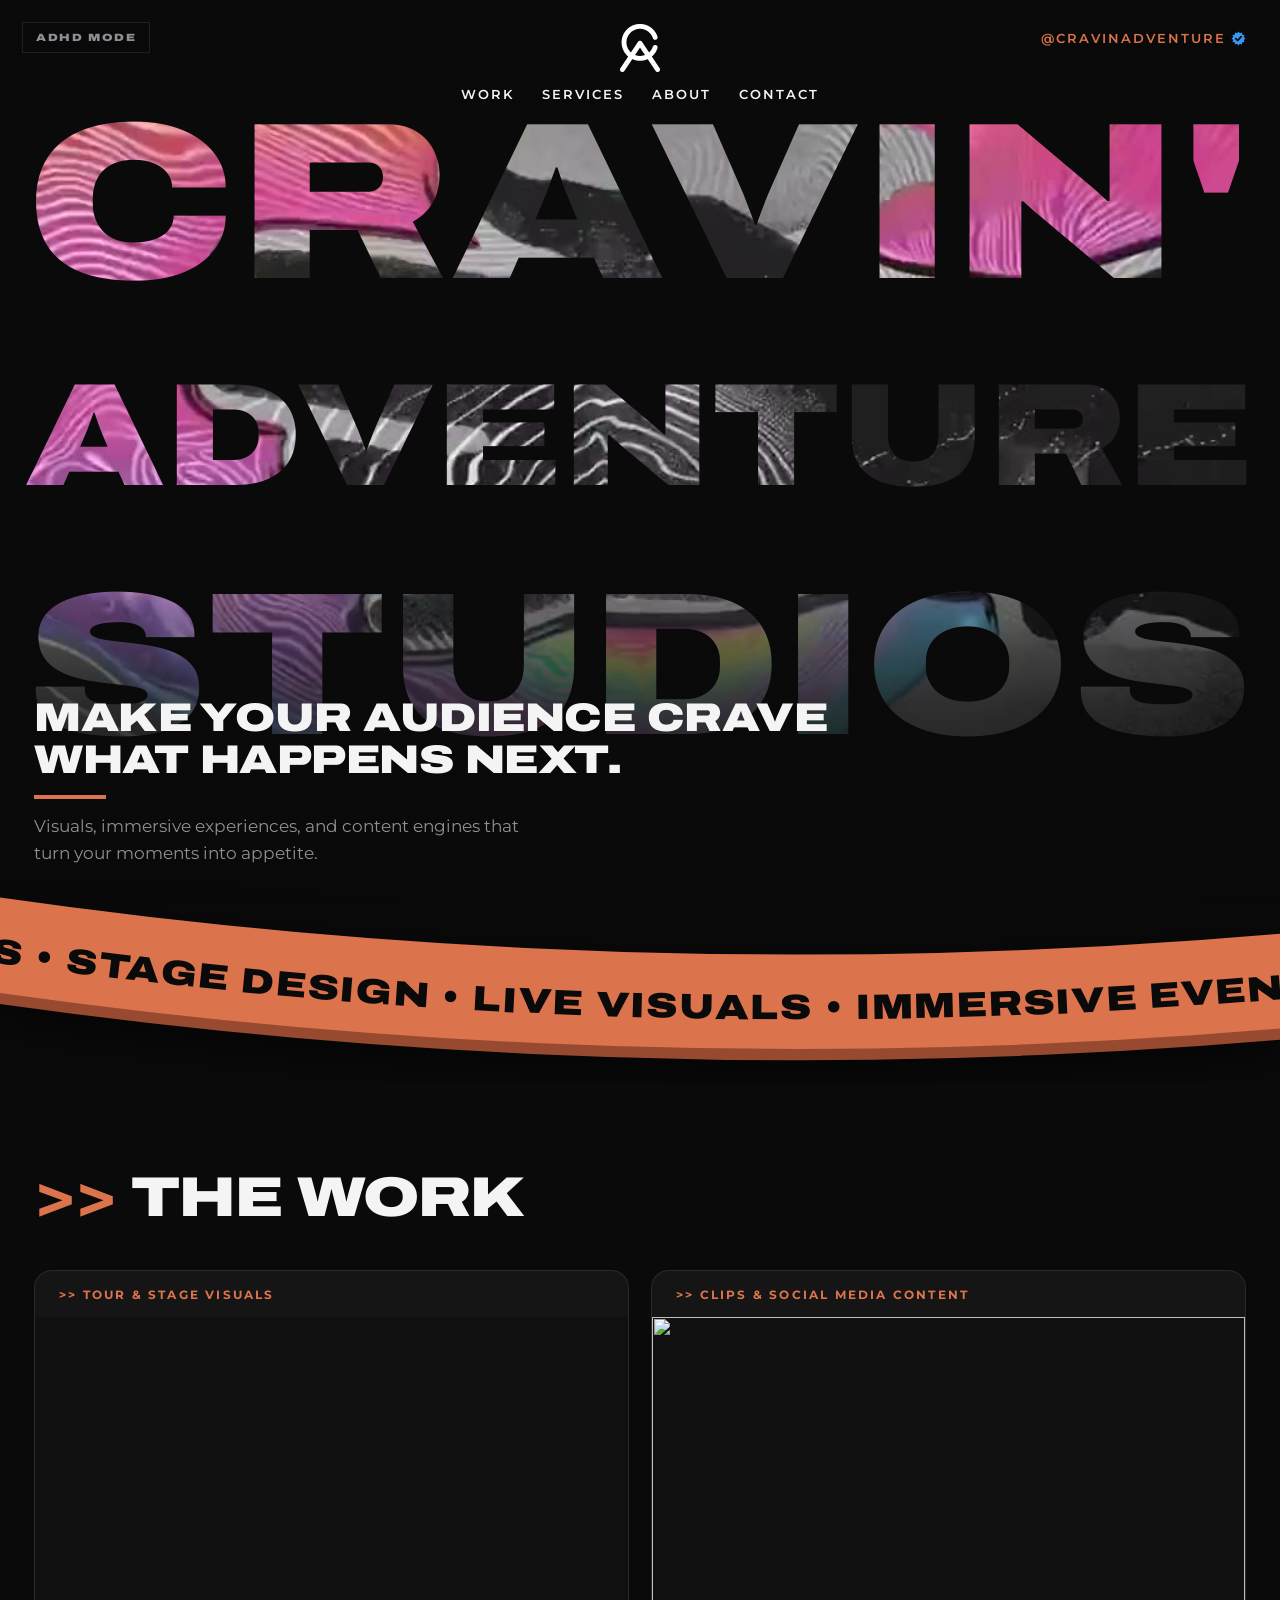
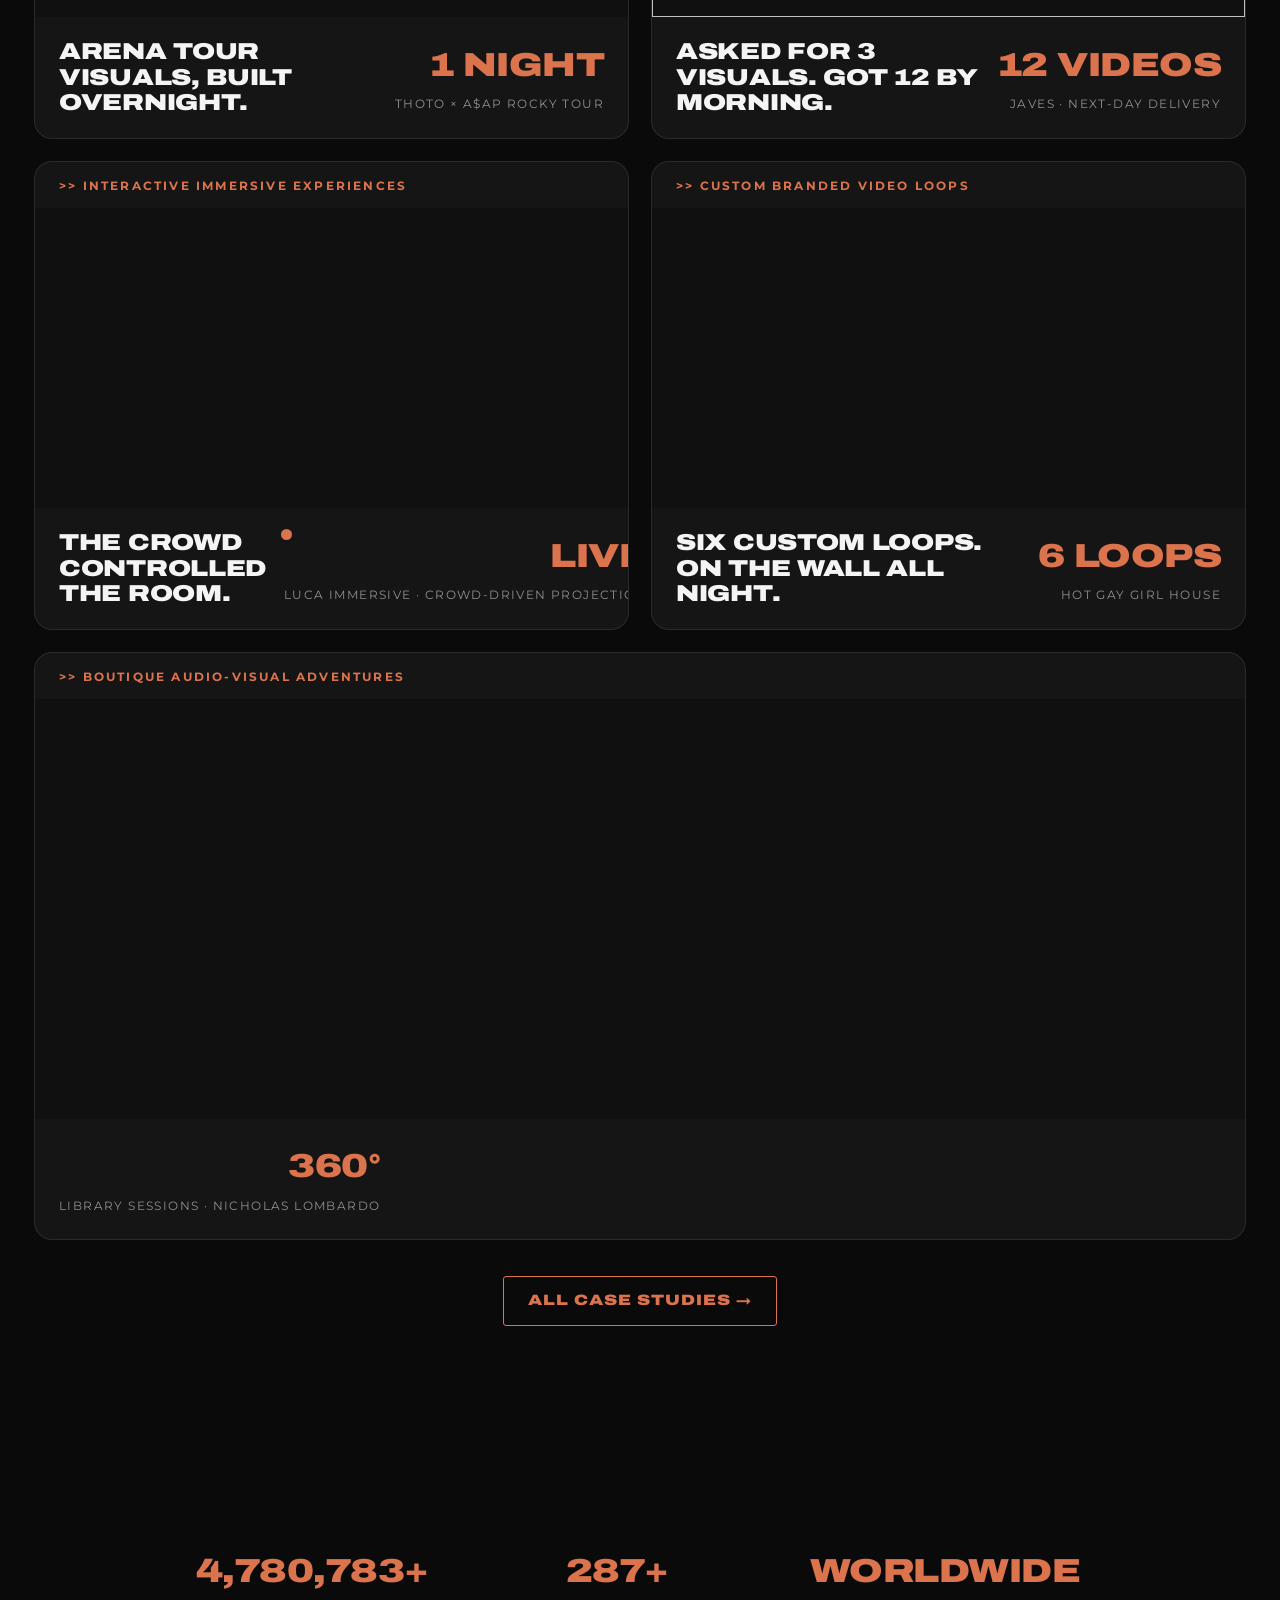
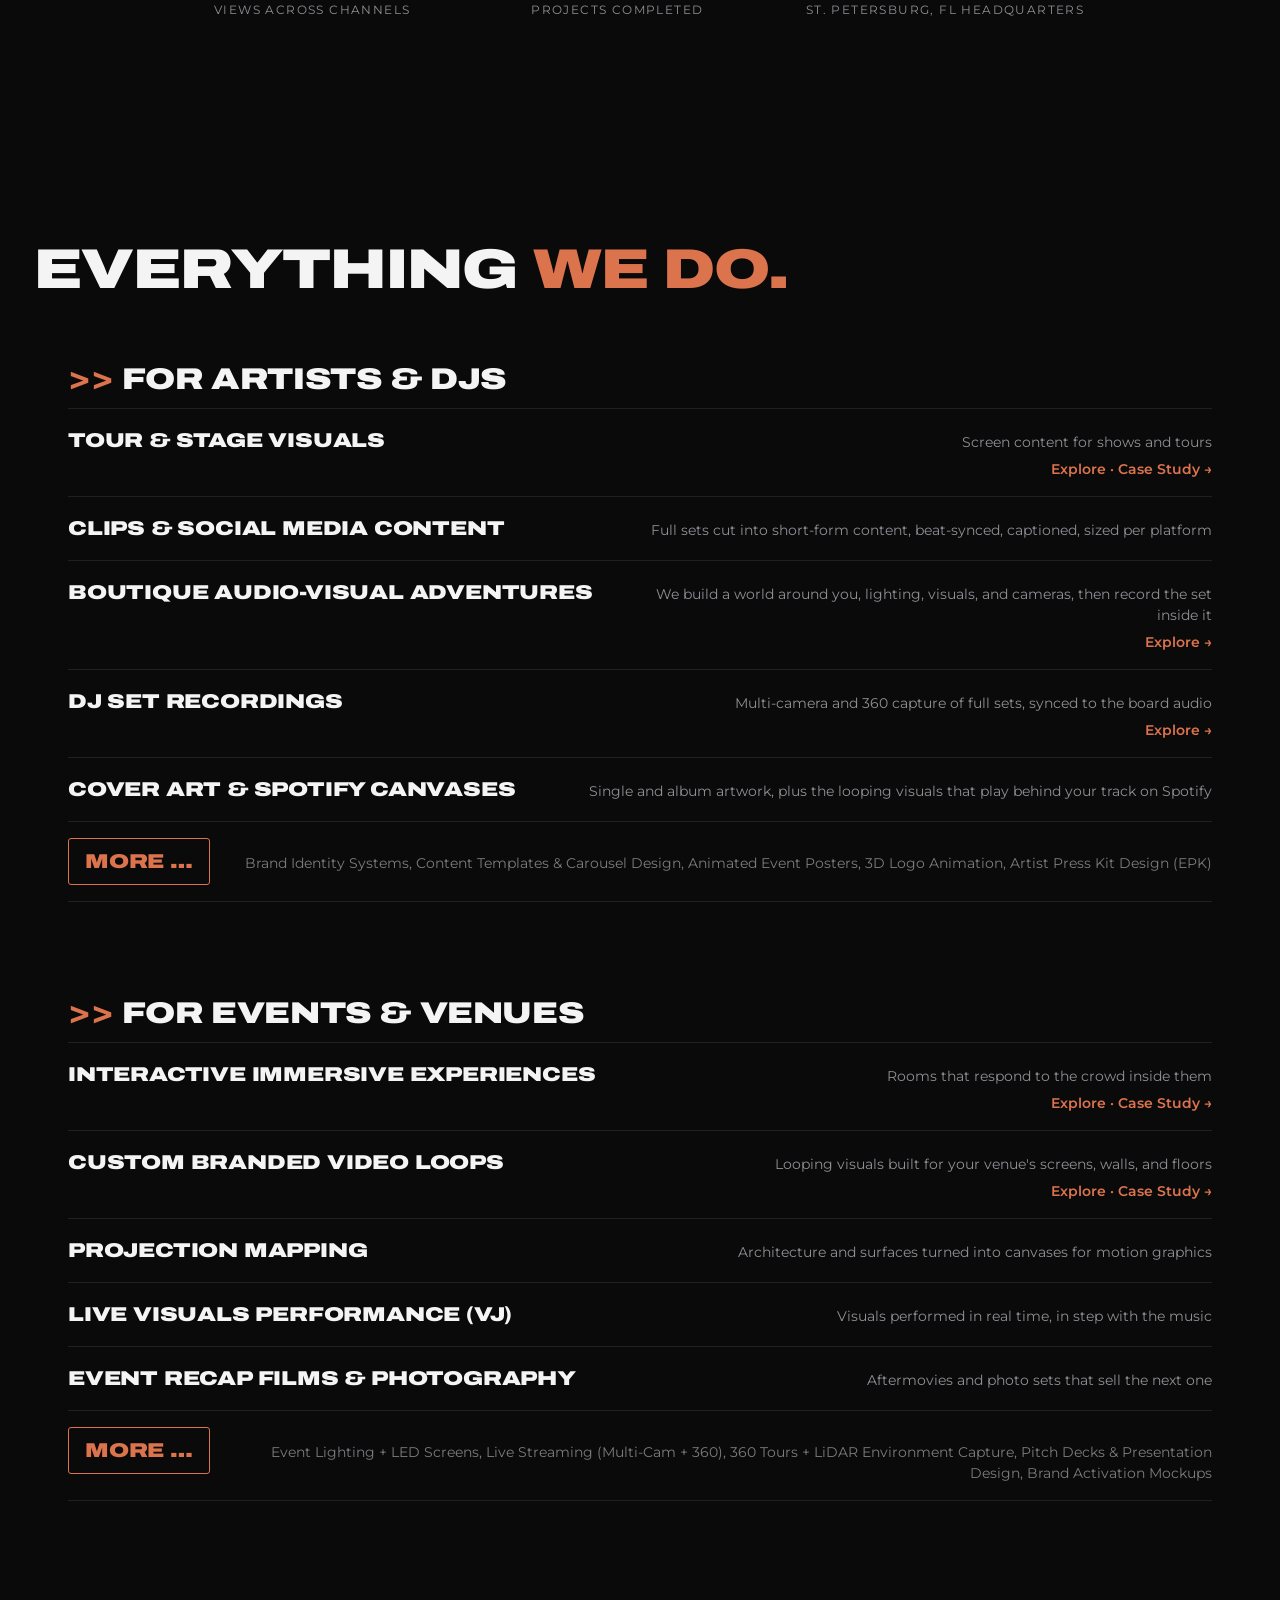
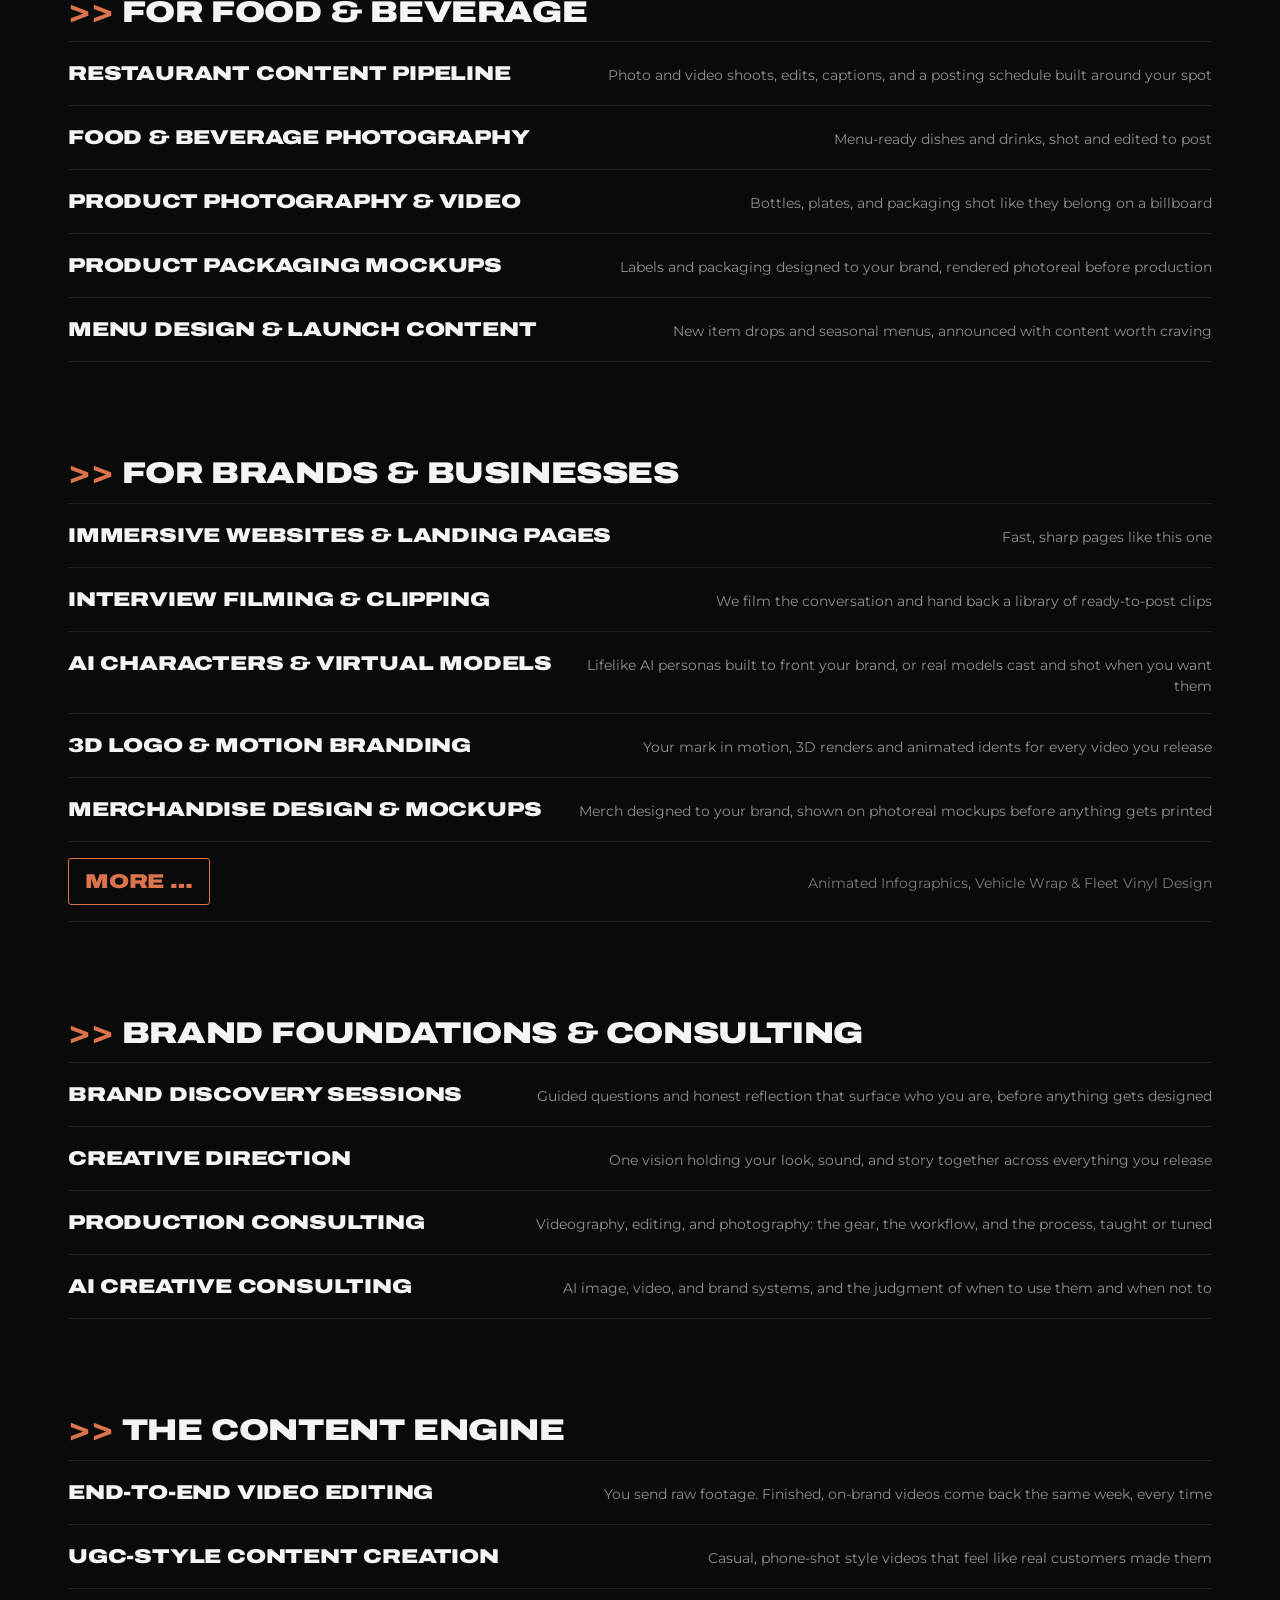
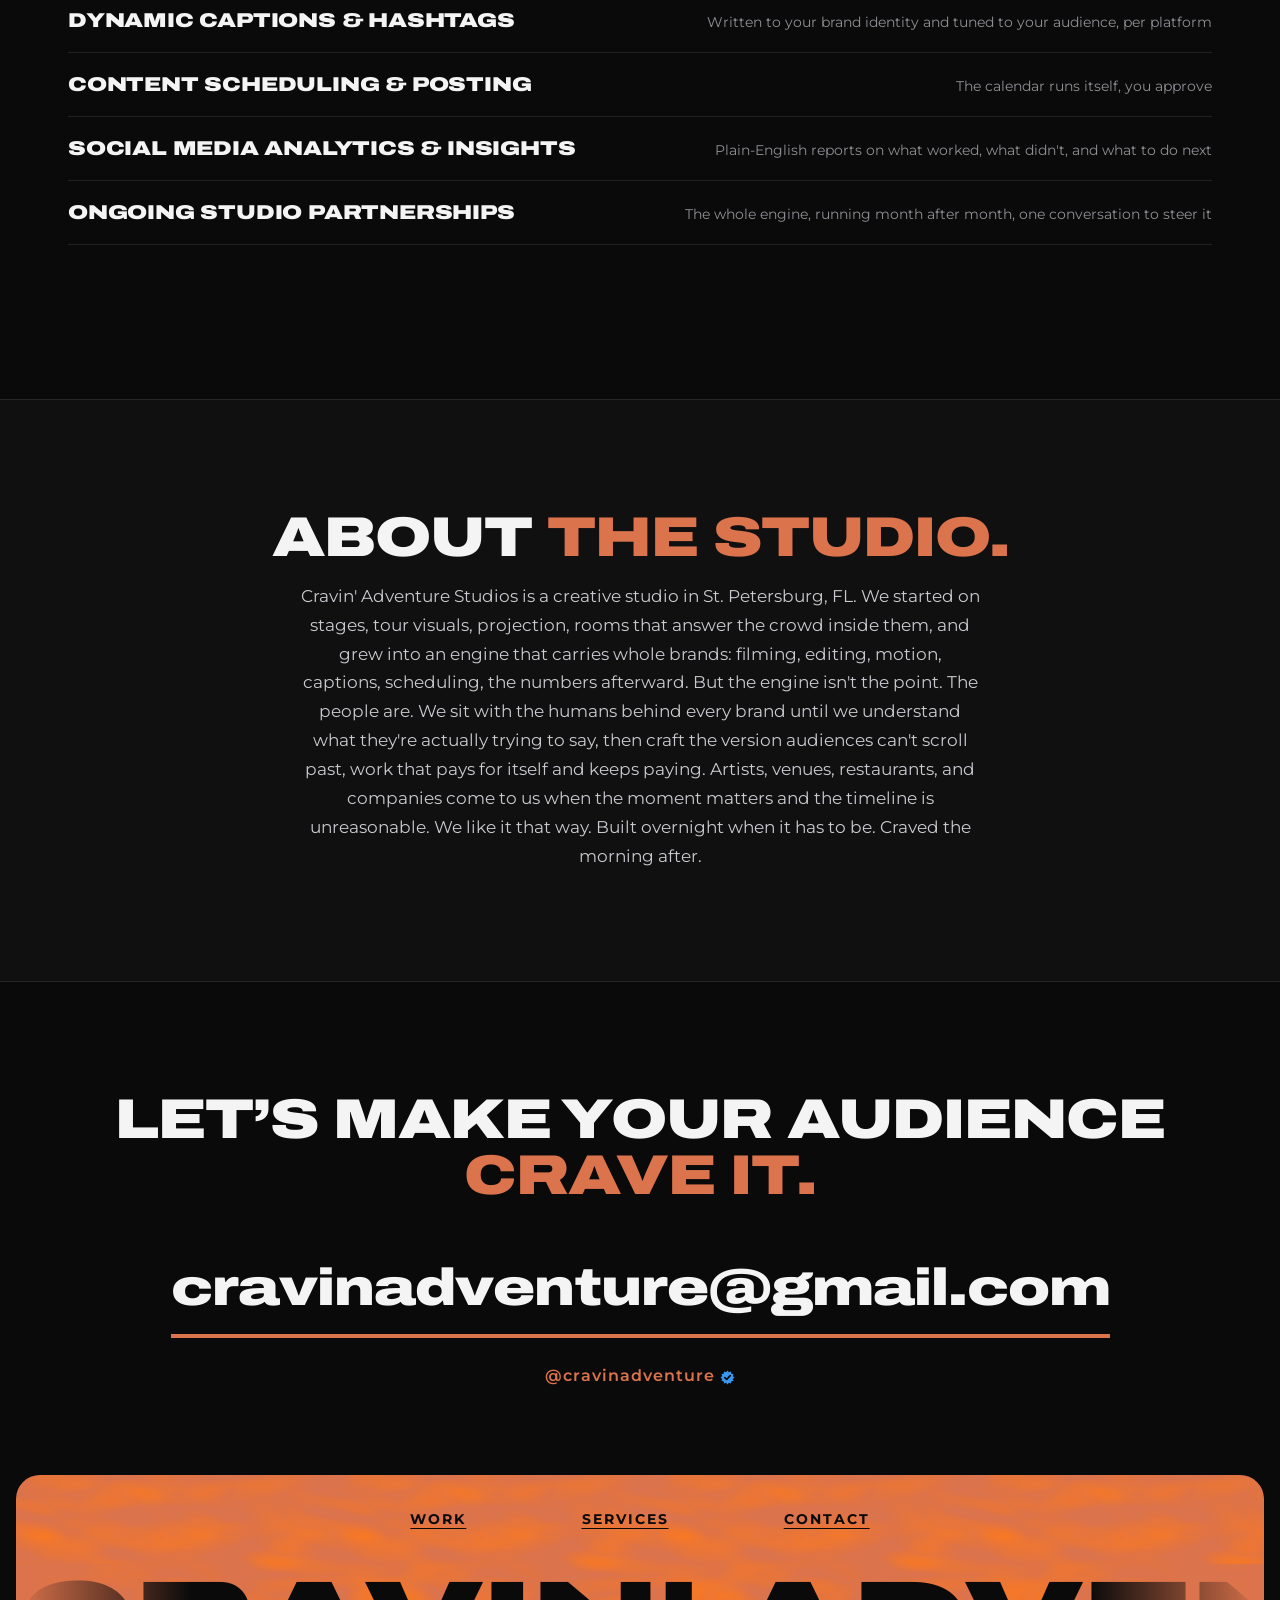
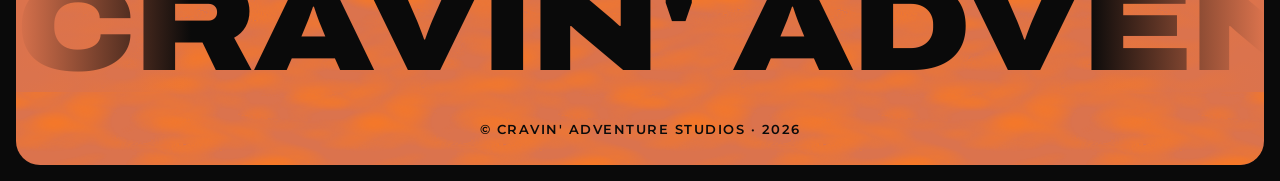
==== commit 5ba2e2cc: "Add studio stats band under the Work section (count-up, orange at max) Co-Authored-By: Claude Fable " ====
--- a/index.html
+++ b/index.html
@@ -127,6 +127,14 @@
   <p class="alllink" data-reveal><a class="lr" href="https://cravinadventure.github.io/client-case-studies/" target="_blank" rel="noopener">All case studies →</a></p>
 </section>
 
+<section id="stats">
+  <div class="stats-row" data-reveal>
+    <div class="stat"><b><span class="count" data-from="0" data-to="5000000">5,000,000</span>+</b><span>Views across channels</span></div>
+    <div class="stat"><b><span class="count" data-from="0" data-to="300">300</span>+</b><span>Projects completed</span></div>
+    <div class="stat"><b>WORLDWIDE</b><span>St. Petersburg, FL headquarters</span></div>
+  </div>
+</section>
+
 <section id="services">
   <h2 class="shead" data-reveal>Everything <br class="mbr"><span class="acc">We Do.</span></h2>
 
--- a/css/main.css
+++ b/css/main.css
@@ -106,6 +106,10 @@
 .stat{text-align:right;white-space:nowrap}
 .stat b{display:block;font-family:"Archivo",sans-serif;font-weight:900;font-stretch:125%;font-size:clamp(22px,2.6vw,34px);color:var(--accent);letter-spacing:-.5px}
 .stat > span{font-size:11.5px;letter-spacing:1.4px;text-transform:uppercase;color:var(--muted)}
+.stats-row{display:flex;justify-content:center;flex-wrap:wrap;gap:clamp(36px,8vw,120px);max-width:1240px;margin:0 auto}
+.stats-row .stat{text-align:center;white-space:normal}
+#stats .stat b{transition:color .55s ease}
+#stats .stat b.maxed,#stats .stats-row.maxed .stat b{color:#ff7a1a}
 .live{position:relative;padding-left:15px}
 .live::before{content:"";position:absolute;left:-3px;top:-2px;width:11px;height:11px;border-radius:50%;background:var(--accent);animation:pulse 1.6s ease-in-out infinite}
 @keyframes pulse{0%,100%{opacity:1}50%{opacity:.3}}
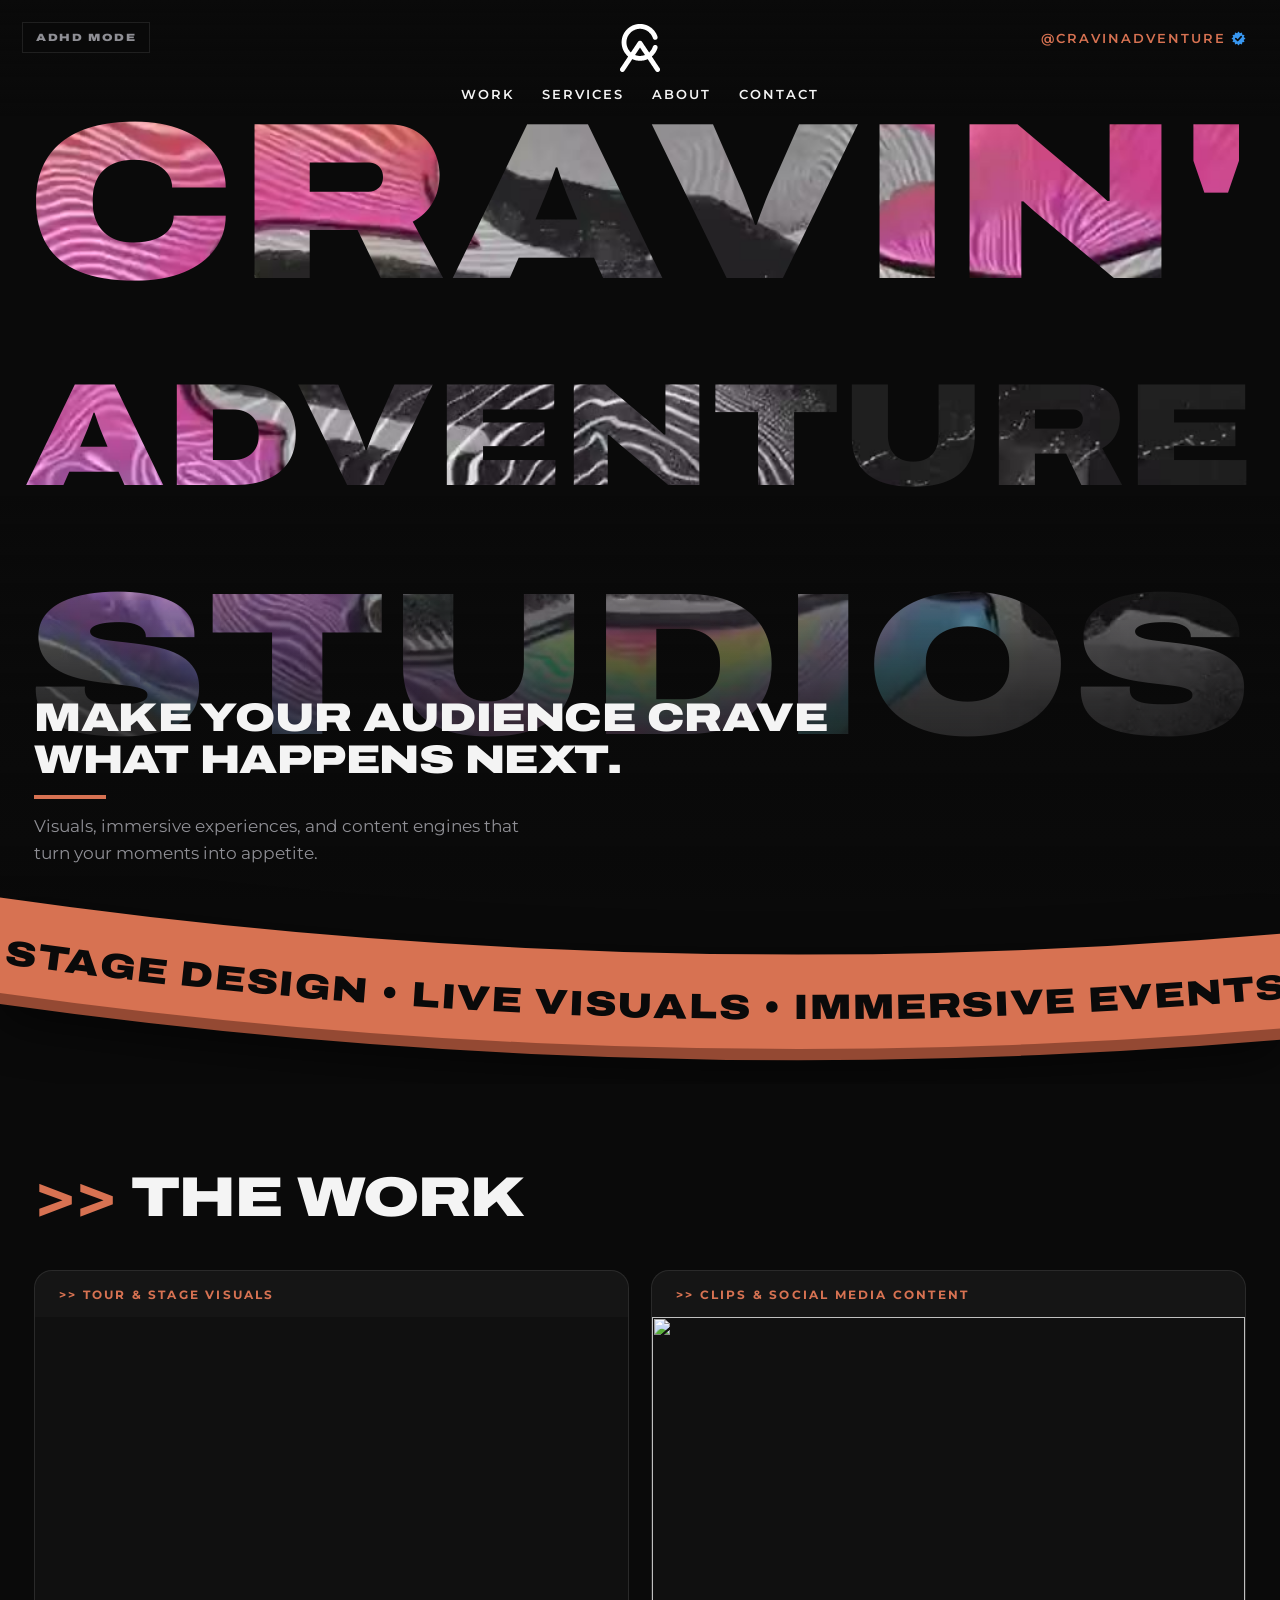
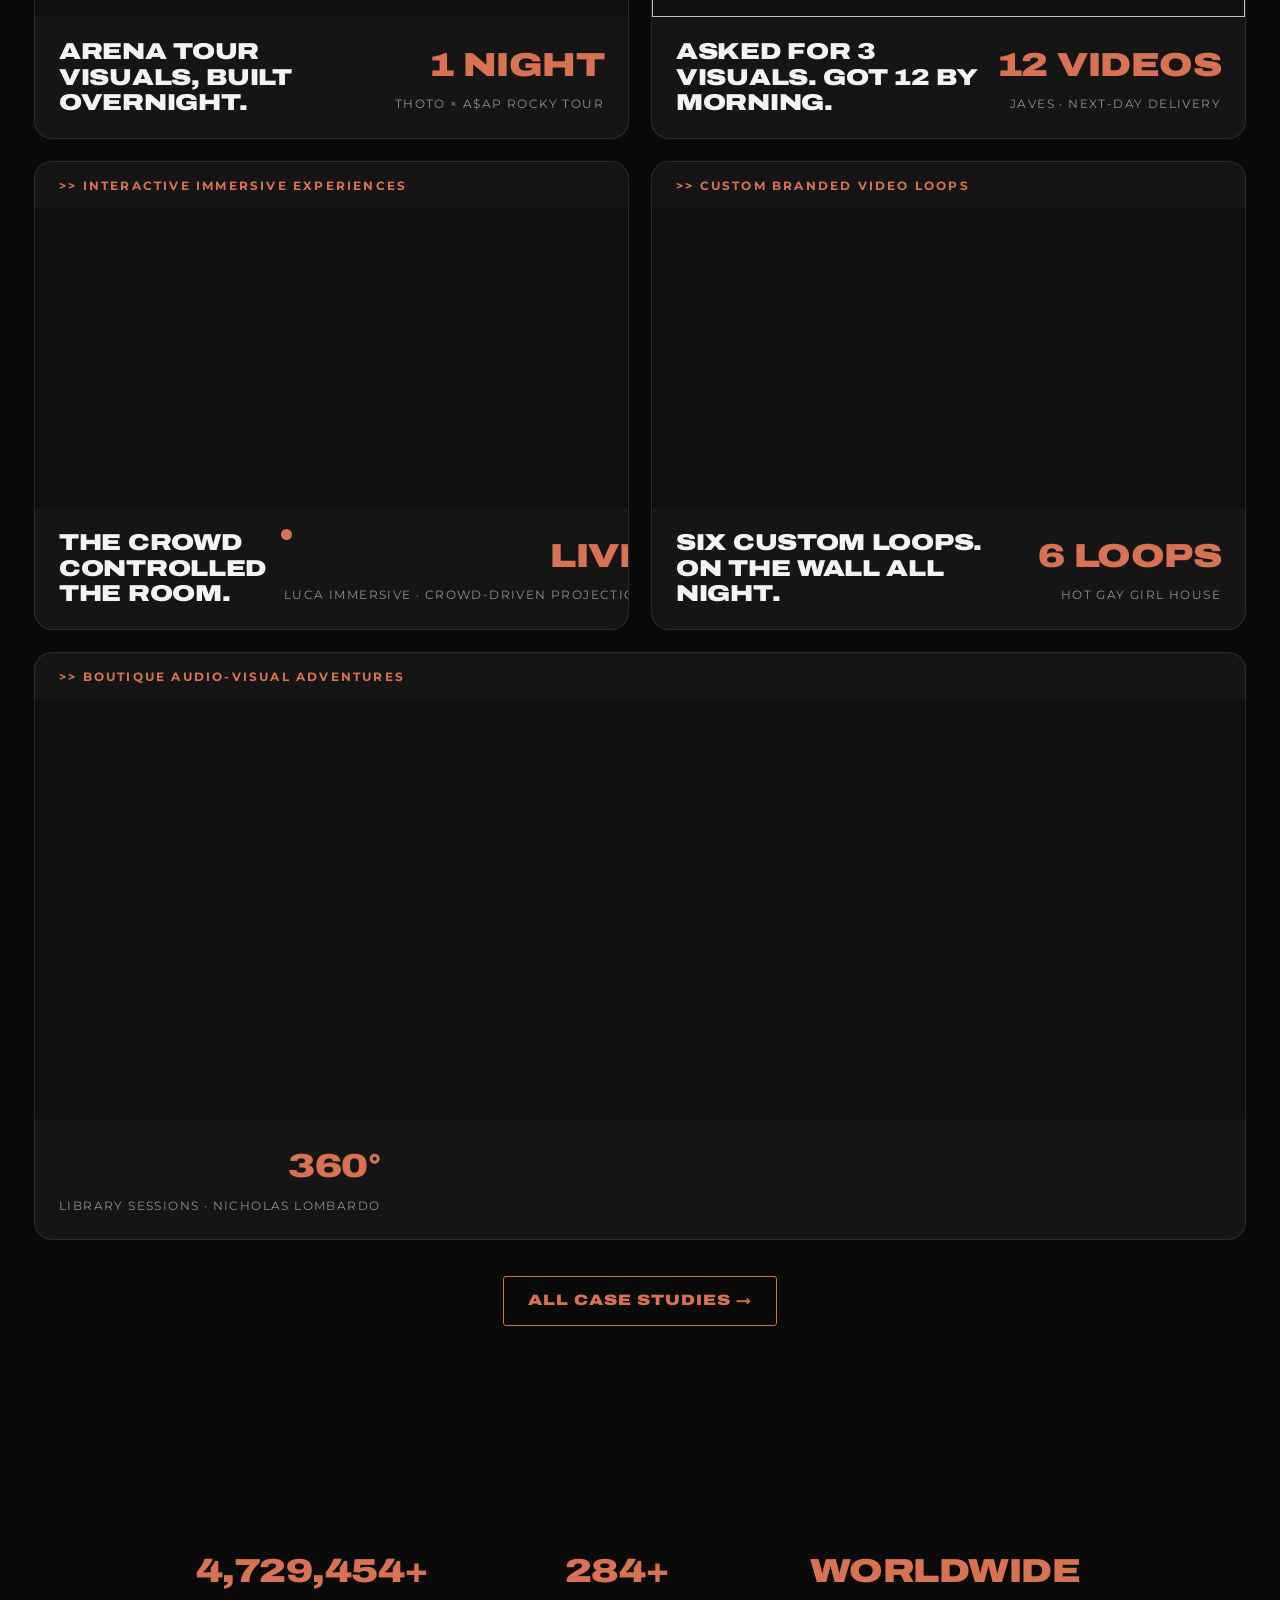
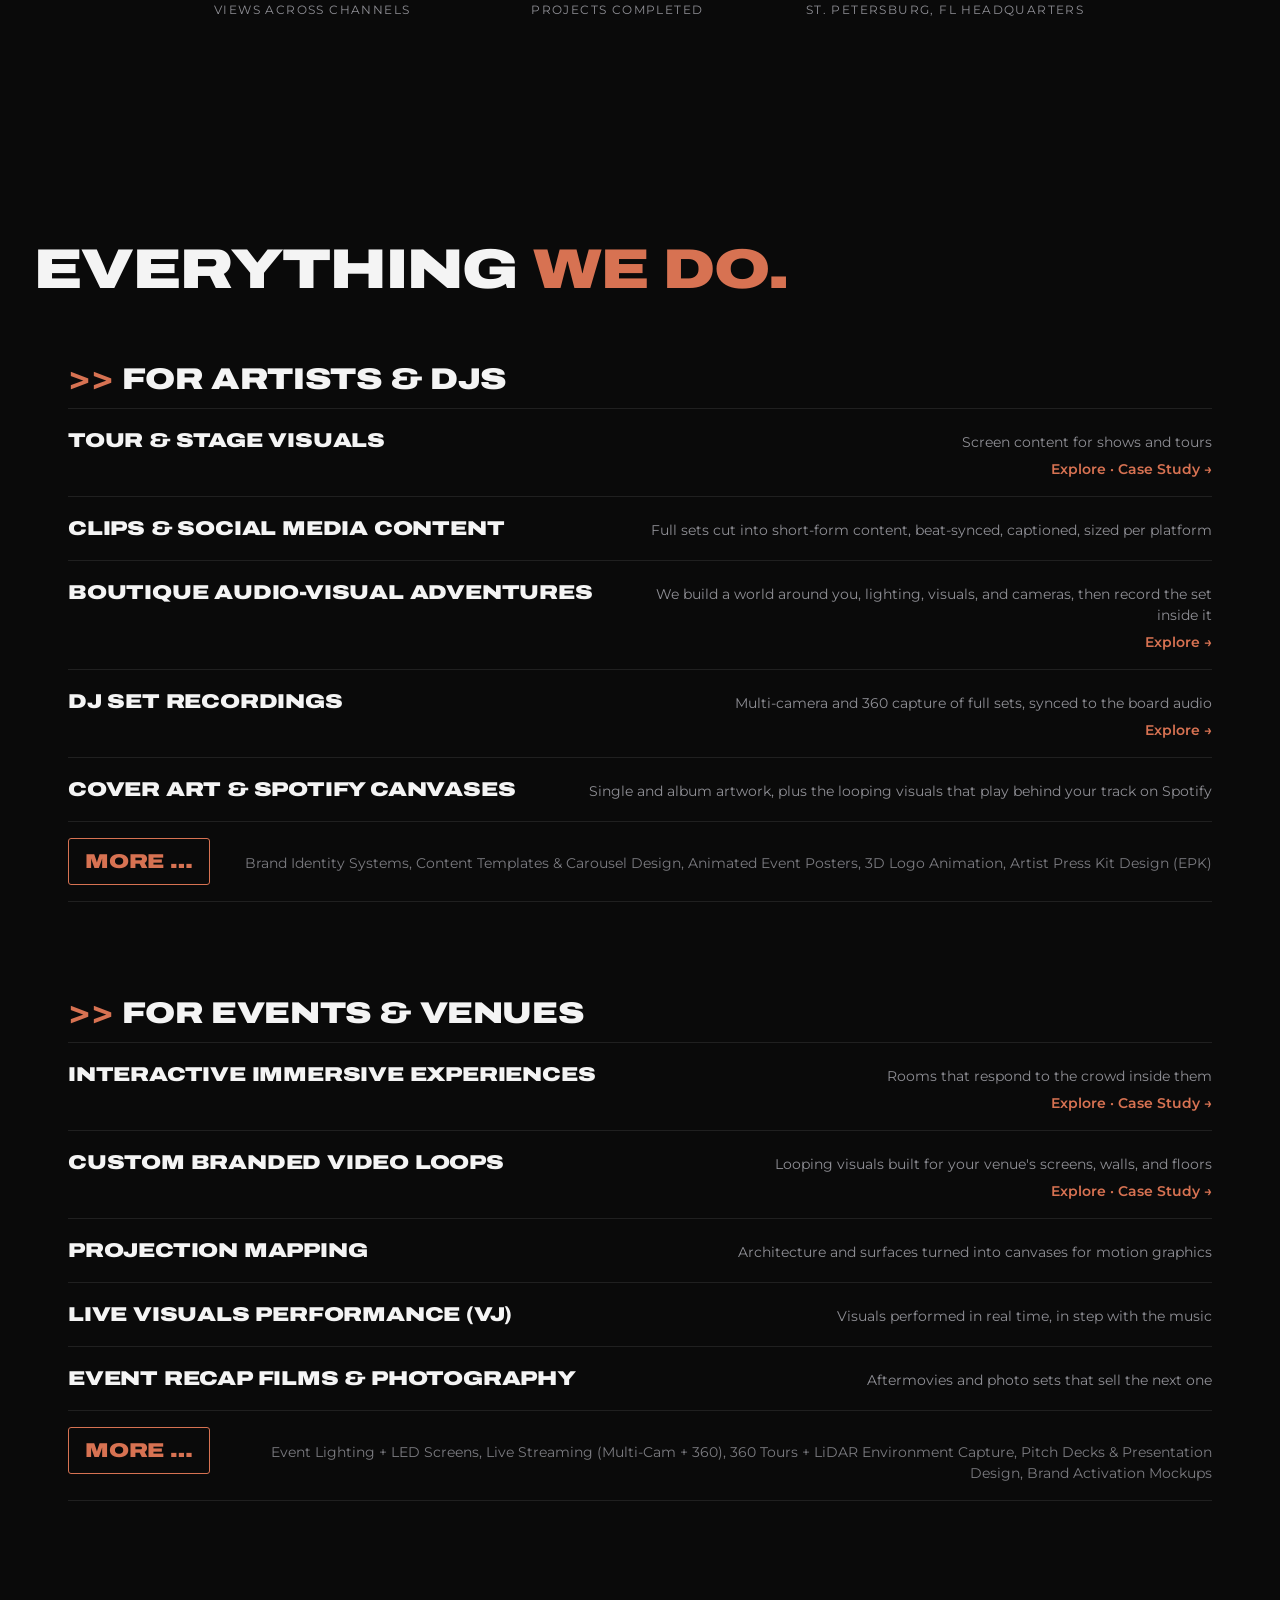
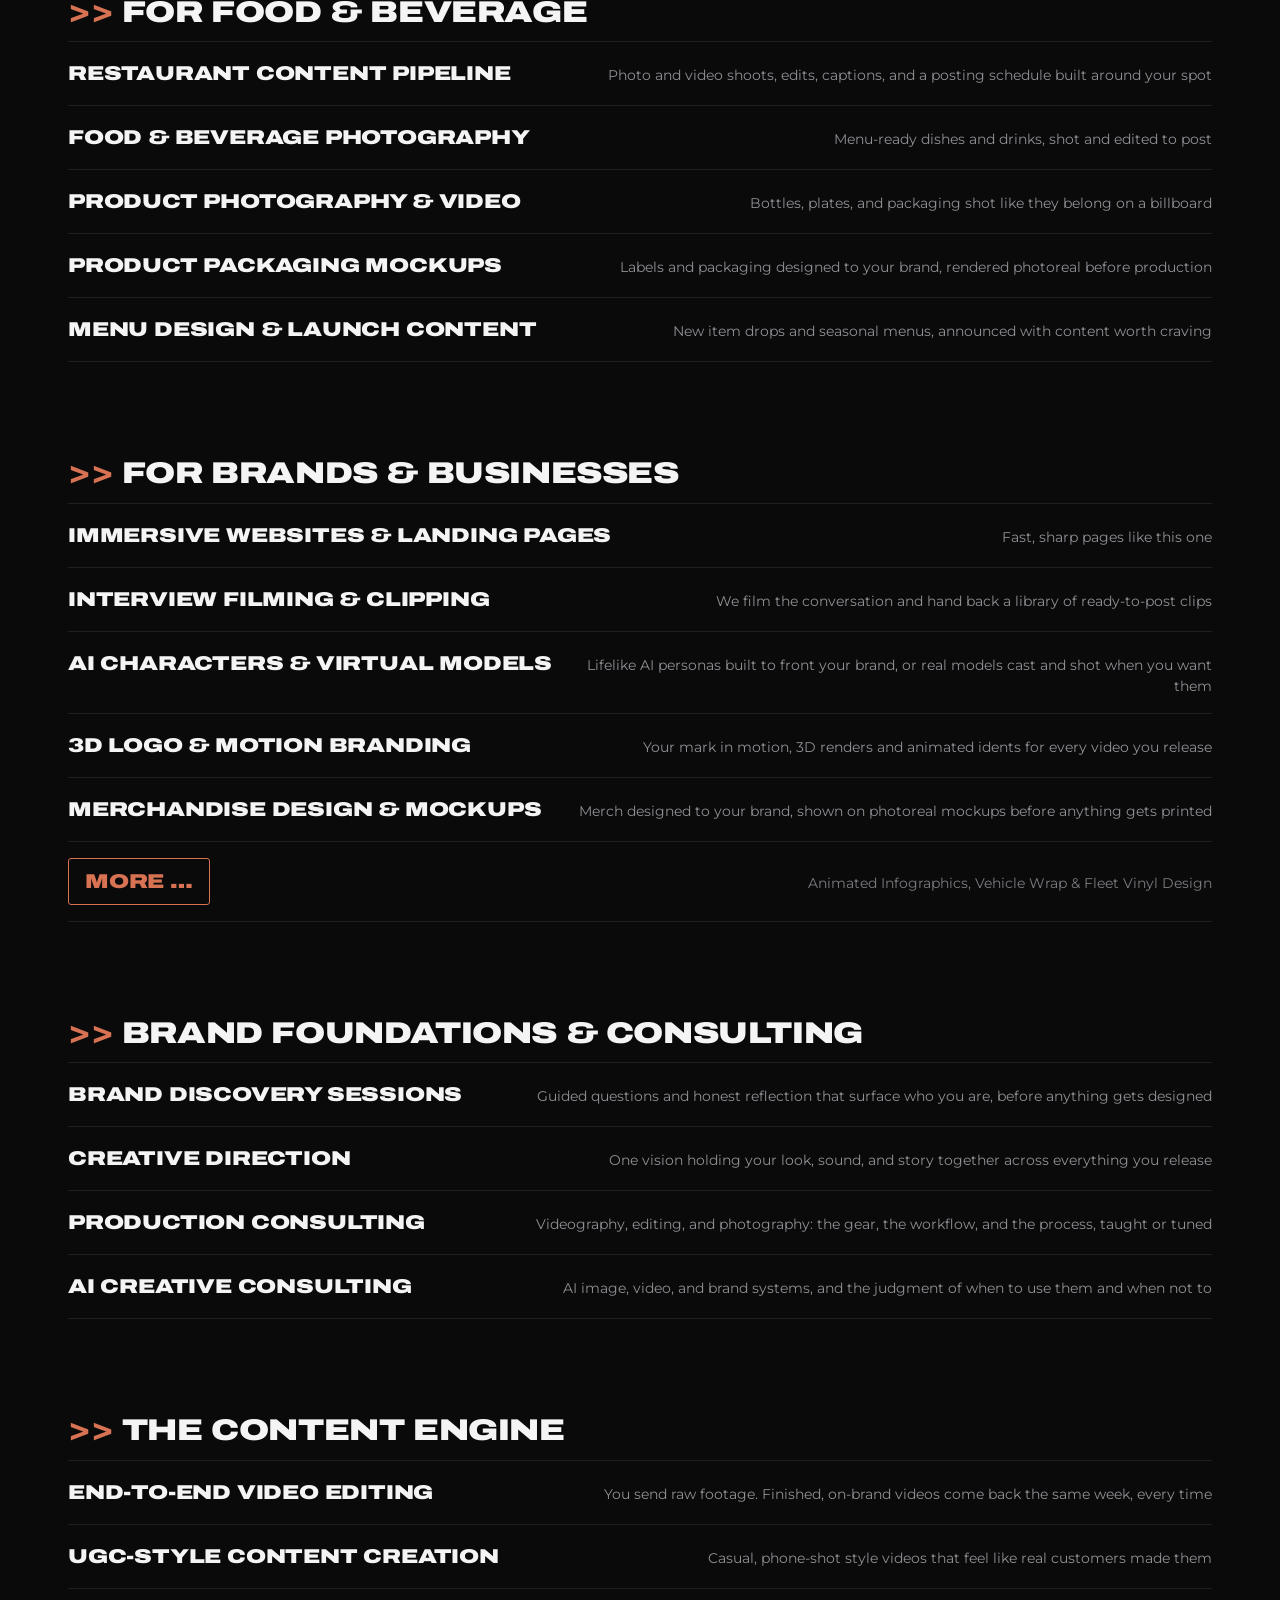
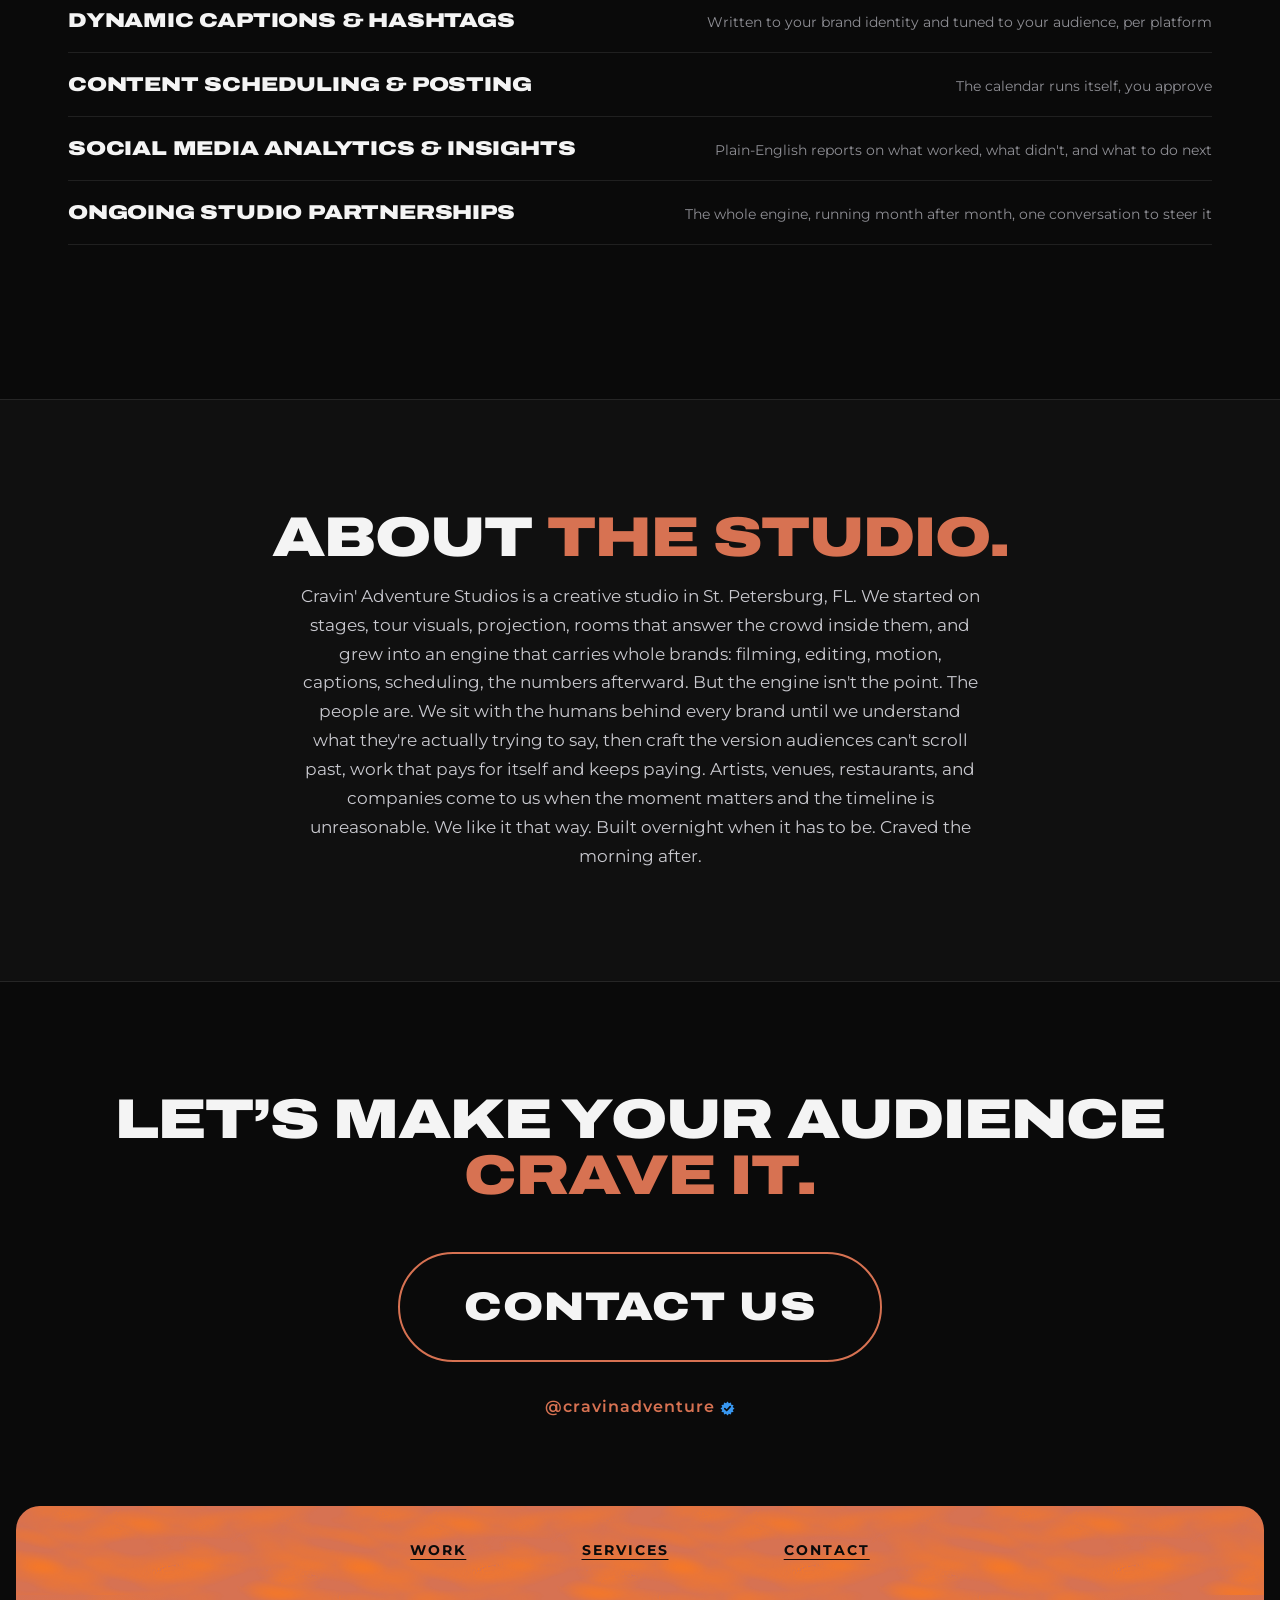
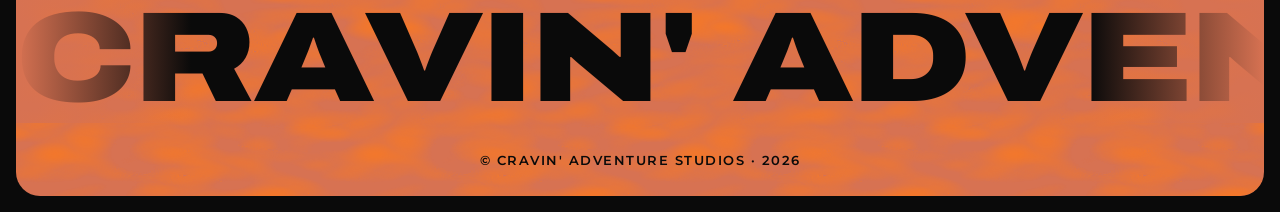
==== commit f84ae085: "Contact CTA -> magnetic CONTACT US button; slow footer marquee to 34s Co-Authored-By: Claude Fable 5" ====
--- a/index.html
+++ b/index.html
@@ -225,7 +225,7 @@
 
 <footer id="contact">
   <h2 class="shead" data-reveal>Let’s make your audience <span class="acc">crave it.</span></h2>
-  <a class="biglink lr" data-reveal href="mailto:cravinadventure@gmail.com">cravinadventure@gmail.com</a>
+  <a class="contact-btn" data-reveal href="mailto:cravinadventure@gmail.com"><span>Contact Us</span></a>
   <p class="sub" data-reveal><span class="ig-wrap"><a class="lr" href="https://www.instagram.com/cravinadventure" target="_blank" rel="noopener">@cravinadventure</a><svg class="verified" viewBox="0 0 24 24" width="15" height="15" aria-hidden="true"><use href="#igVerified"/></svg></span></p>
 </footer>
 
--- a/css/main.css
+++ b/css/main.css
@@ -125,6 +125,12 @@
 /* ---------- footer ---------- */
 footer{text-align:center;padding-bottom:70px}
 .biglink{display:inline-block;font-family:"Archivo",sans-serif;font-weight:900;font-stretch:125%;font-size:clamp(20px,4.2vw,52px);text-transform:lowercase;letter-spacing:-1px;border-bottom:4px solid var(--accent);padding-bottom:6px}
+.contact-btn{position:relative;display:inline-block;margin-top:4px;padding:22px 64px;border:2px solid var(--accent);border-radius:60px;color:var(--paper);font-family:"Archivo",sans-serif;font-weight:900;font-stretch:125%;font-size:clamp(20px,3.2vw,40px);text-transform:uppercase;letter-spacing:1px;overflow:hidden;transition:transform .25s ease-out,color .35s ease;will-change:transform}
+.contact-btn span{position:relative;z-index:1}
+.contact-btn::before{content:"";position:absolute;left:50%;top:100%;width:150%;aspect-ratio:1;background:var(--accent);border-radius:50%;transform:translate(-50%,0);transition:top .5s cubic-bezier(.45,0,.2,1);z-index:0}
+.contact-btn:hover{color:var(--ink)}
+.contact-btn:hover::before{top:-25%}
+.motion-off .contact-btn{transition:none}
 footer .sub{margin-top:26px}
 footer .sub a{color:var(--accent);font-weight:600;letter-spacing:1px}
 .fine{margin-top:56px;font-size:11.5px;letter-spacing:2px;color:var(--muted);text-transform:uppercase}
@@ -188,7 +194,7 @@
 .pfoot .pmq::before,.pfoot .pmq::after{content:"";position:absolute;top:0;bottom:0;width:14%;z-index:2;pointer-events:none}
 .pfoot .pmq::before{left:0;background:linear-gradient(90deg,var(--accent),transparent)}
 .pfoot .pmq::after{right:0;background:linear-gradient(270deg,var(--accent),transparent)}
-.pfoot .pmq .mq-track{animation:mq 17s linear infinite;animation-direction:normal}
+.pfoot .pmq .mq-track{animation:mq 34s linear infinite;animation-direction:normal}
 .pfoot .pmq span{font-family:"Archivo",sans-serif;font-weight:900;font-stretch:125%;font-size:clamp(64px,10vw,150px);letter-spacing:-2px;color:#0a0a0a;text-transform:uppercase;line-height:1}
 .pfoot .pcopy{text-align:center;font-size:12.5px;font-weight:600;letter-spacing:1.5px;color:#0a0a0a;padding-top:10px}
 .pfoot .pcopy a{color:#0a0a0a;font-weight:700;text-decoration:underline;text-underline-offset:3px}
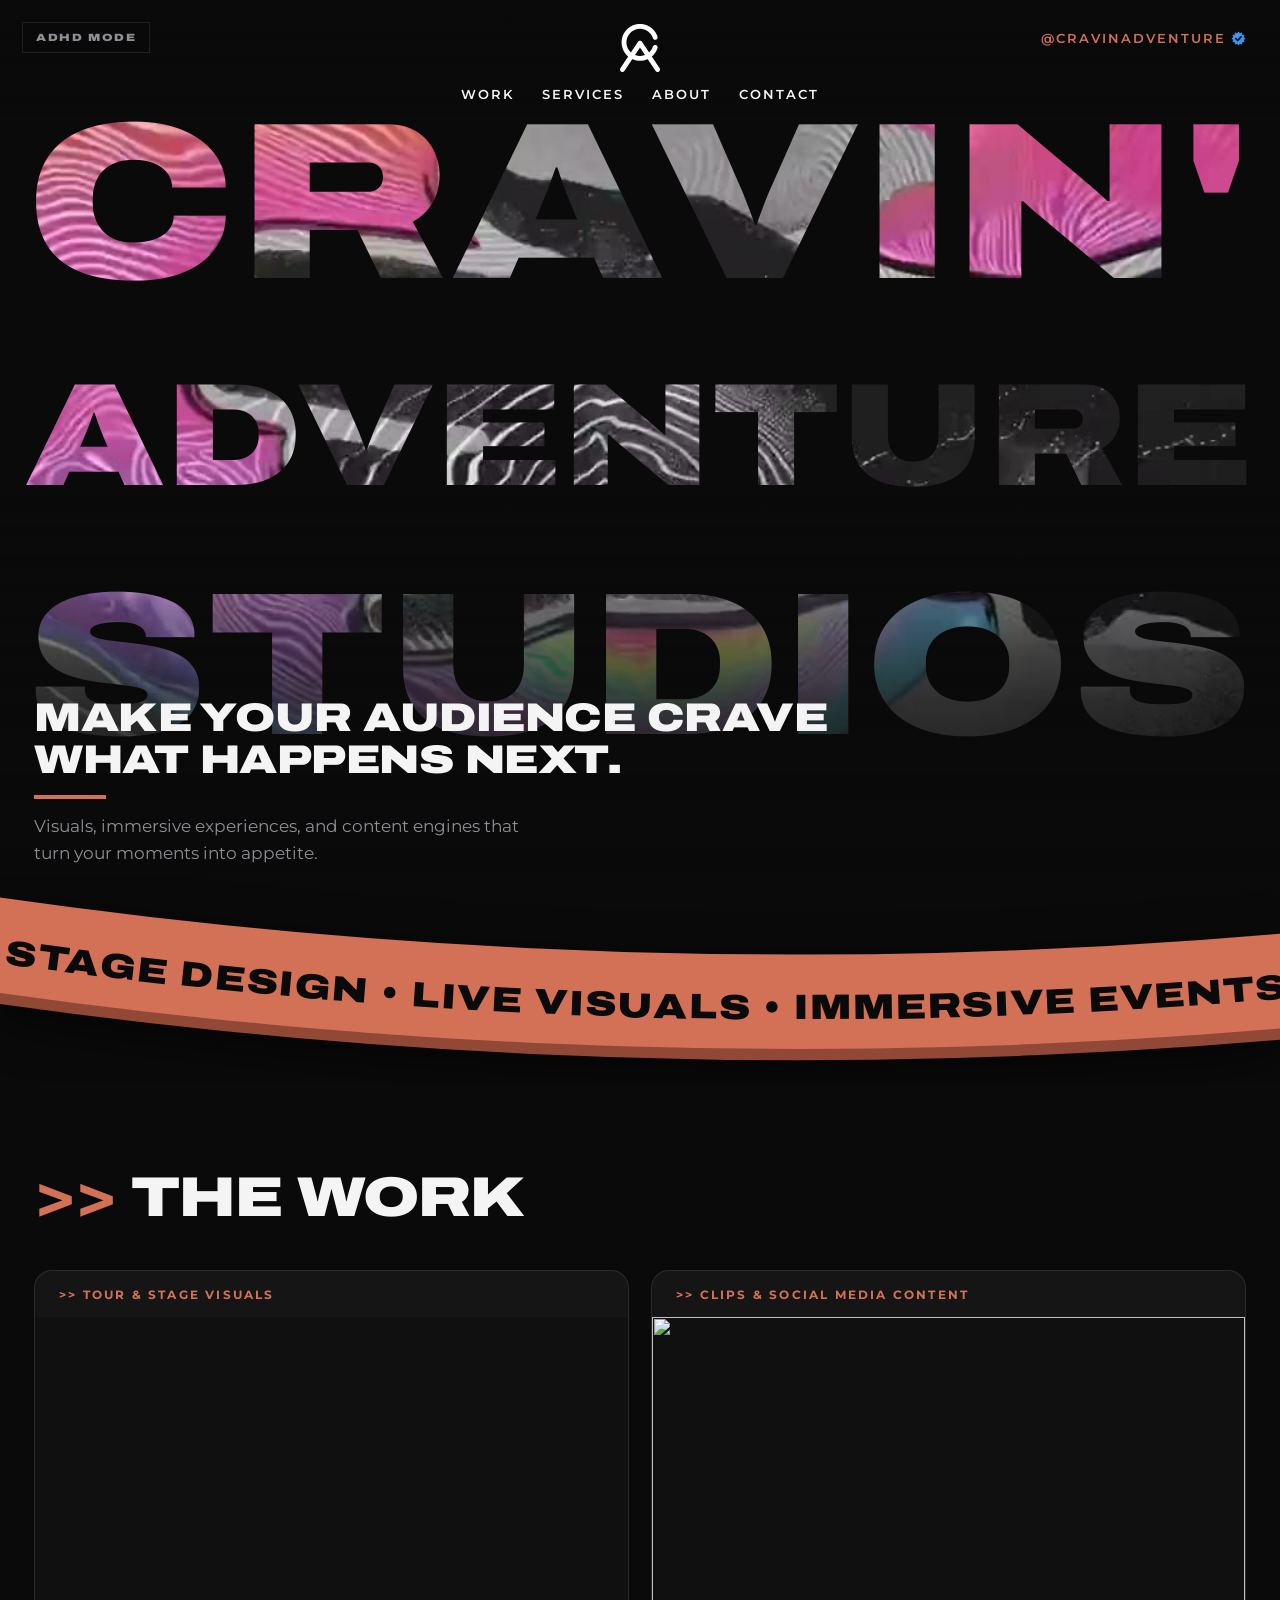
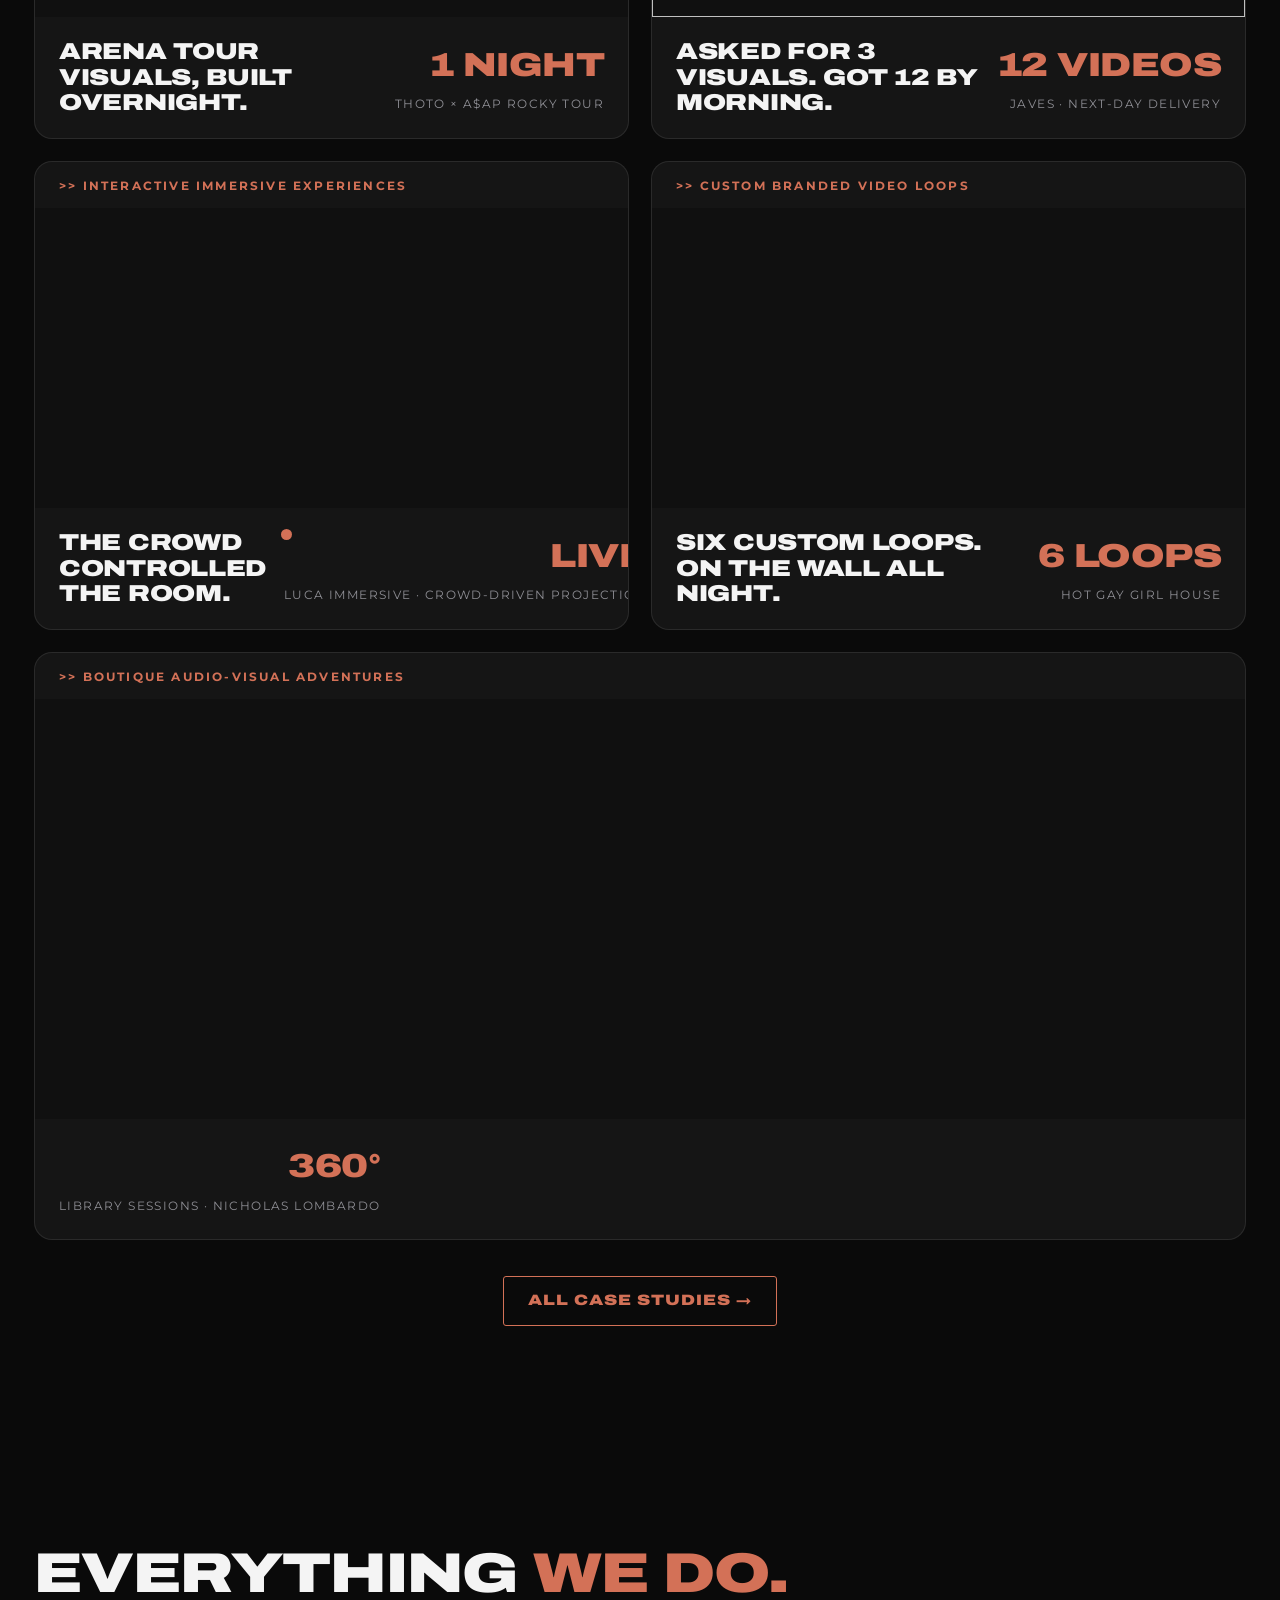
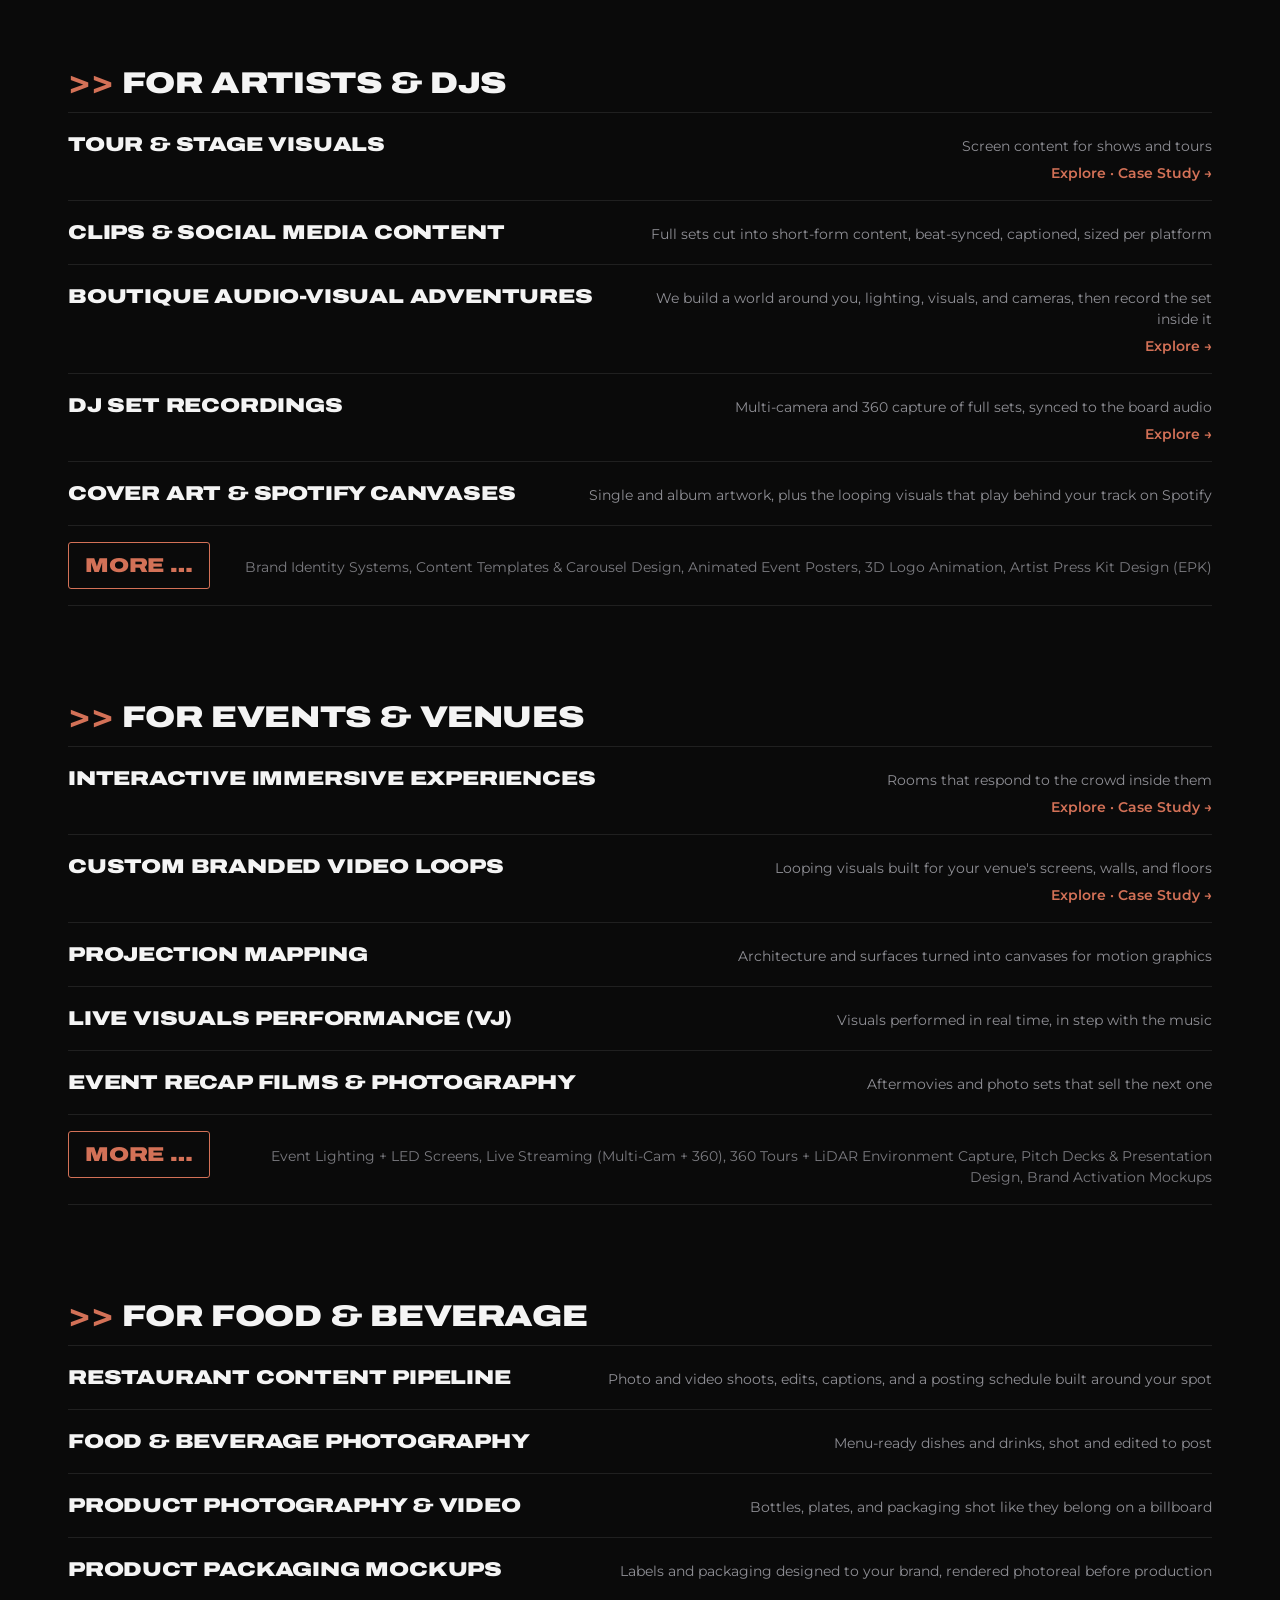
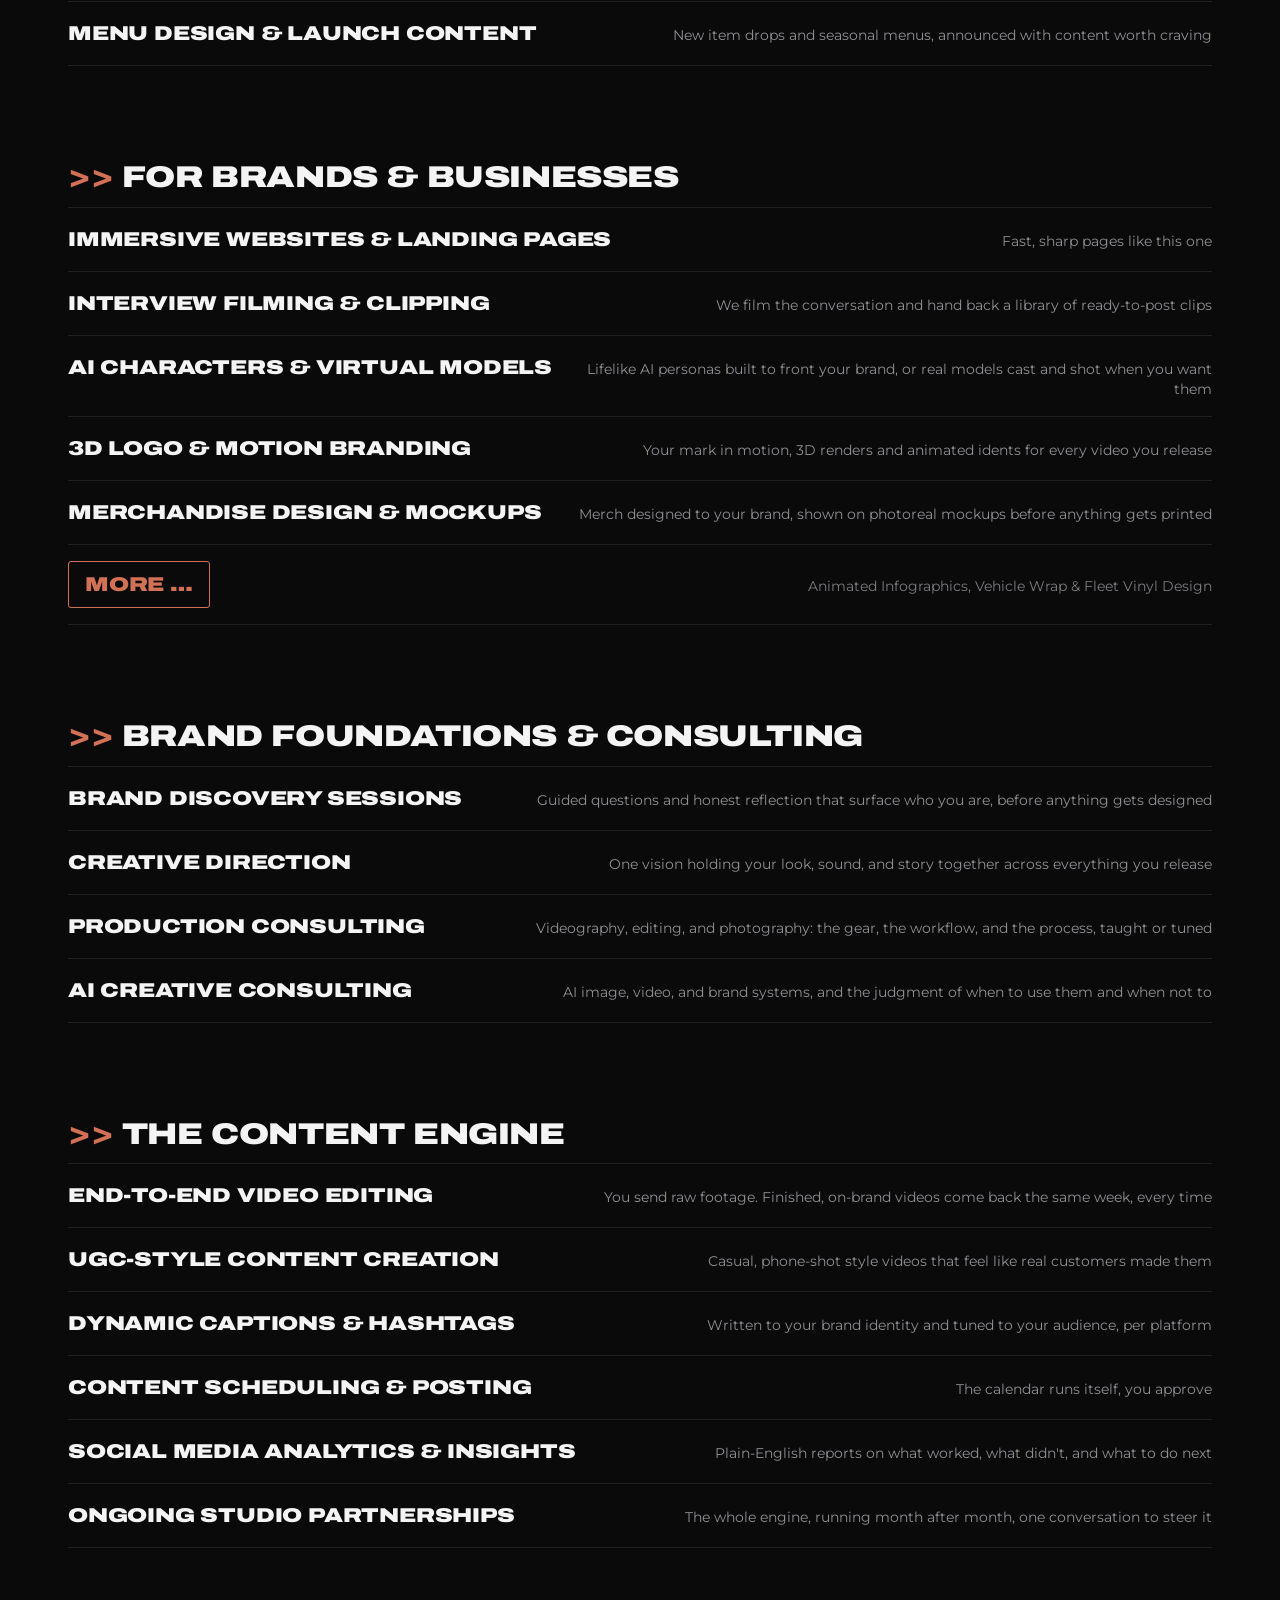
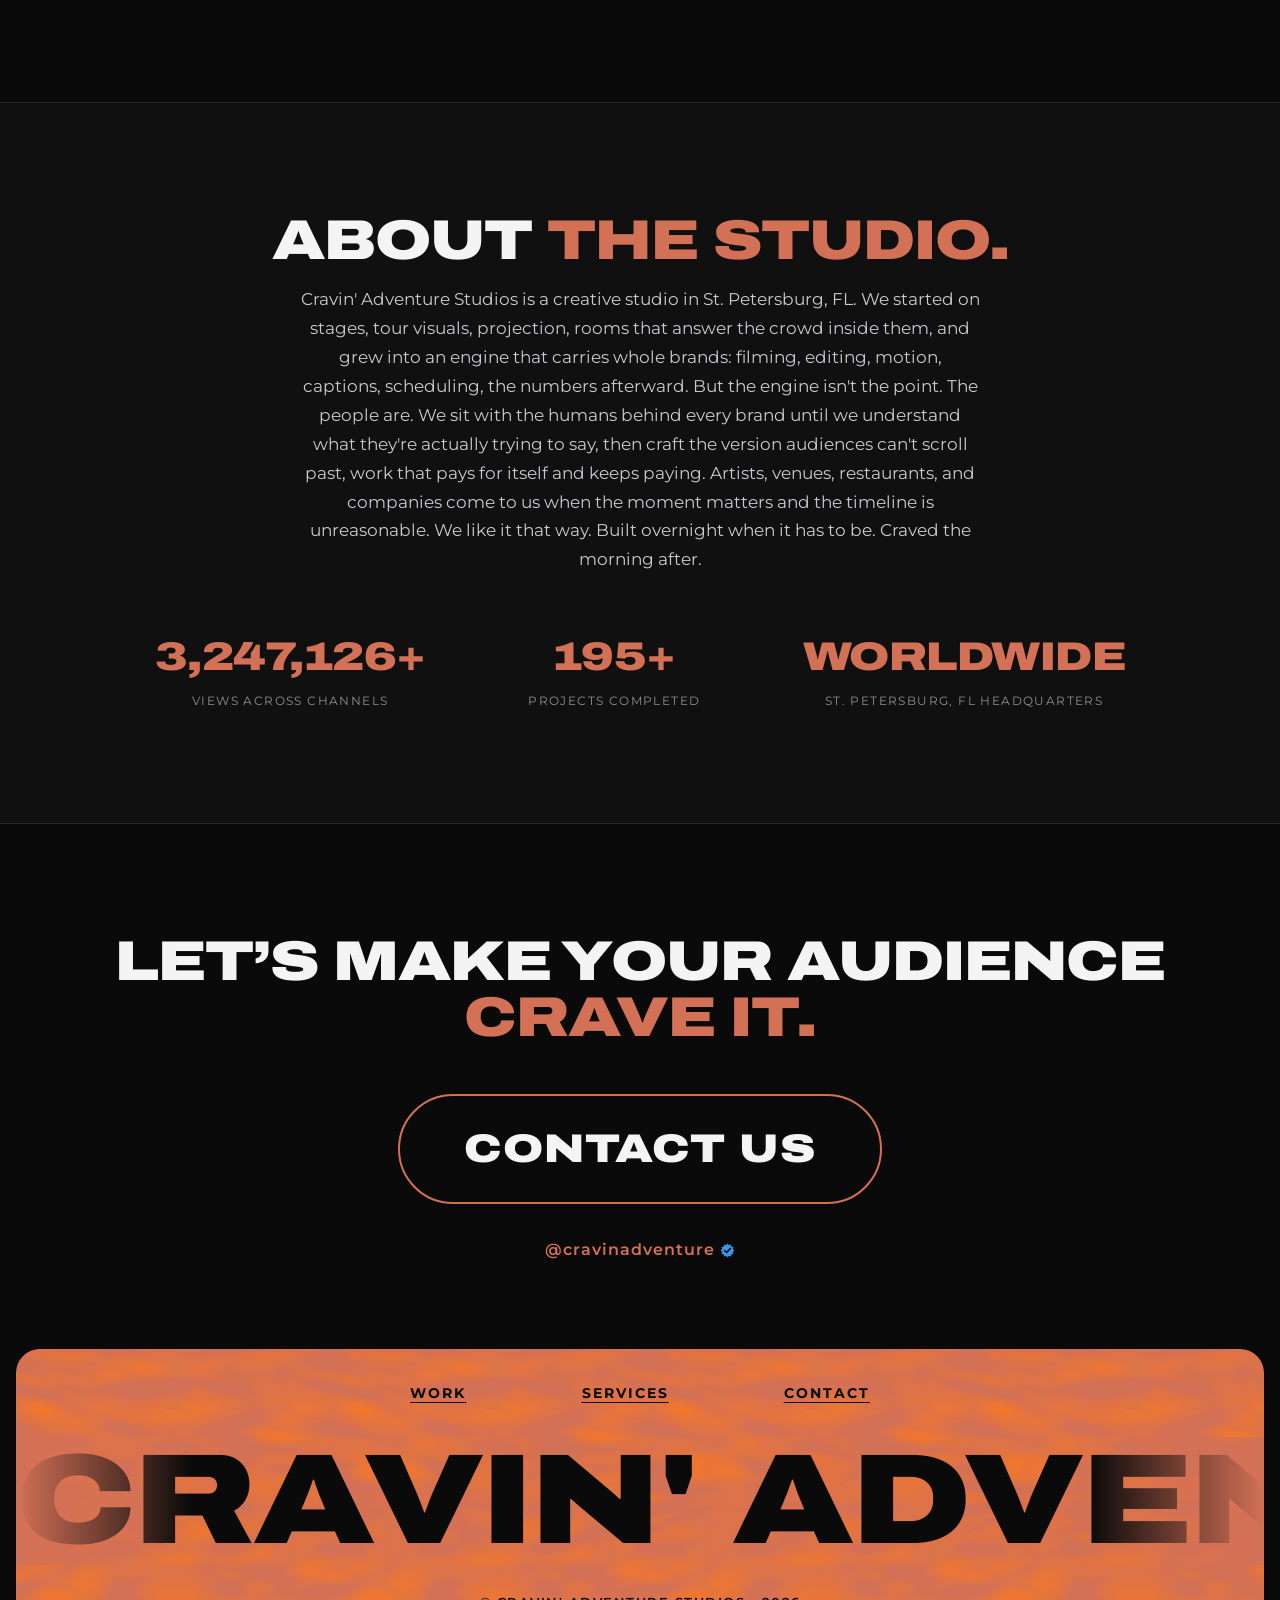
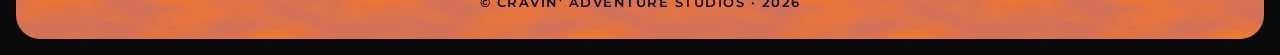
==== commit 6a191a1d: "Move stats band into the About section under the paragraph; size up to hero-subline scale Co-Authore" ====
--- a/index.html
+++ b/index.html
@@ -127,14 +127,6 @@
   <p class="alllink" data-reveal><a class="lr" href="https://cravinadventure.github.io/client-case-studies/" target="_blank" rel="noopener">All case studies →</a></p>
 </section>
 
-<section id="stats">
-  <div class="stats-row" data-reveal>
-    <div class="stat"><b><span class="count" data-from="0" data-to="5000000">5,000,000</span>+</b><span>Views across channels</span></div>
-    <div class="stat"><b><span class="count" data-from="0" data-to="300">300</span>+</b><span>Projects completed</span></div>
-    <div class="stat"><b>WORLDWIDE</b><span>St. Petersburg, FL headquarters</span></div>
-  </div>
-</section>
-
 <section id="services">
   <h2 class="shead" data-reveal>Everything <br class="mbr"><span class="acc">We Do.</span></h2>
 
@@ -220,6 +212,11 @@
 <section id="about" class="cred">
   <h2 class="shead" data-reveal>About <span class="acc">the studio.</span></h2>
   <p data-reveal>Cravin' Adventure Studios is a creative studio in St. Petersburg, FL. We started on stages, tour visuals, projection, rooms that answer the crowd inside them, and grew into an engine that carries whole brands: filming, editing, motion, captions, scheduling, the numbers afterward. But the engine isn't the point. The people are. We sit with the humans behind every brand until we understand what they're actually trying to say, then craft the version audiences can't scroll past, work that pays for itself and keeps paying. Artists, venues, restaurants, and companies come to us when the moment matters and the timeline is unreasonable. We like it that way. Built overnight when it has to be. Craved the morning after.</p>
+  <div class="stats-row" data-reveal>
+    <div class="stat"><b><span class="count" data-from="0" data-to="5000000">5,000,000</span>+</b><span>Views across channels</span></div>
+    <div class="stat"><b><span class="count" data-from="0" data-to="300">300</span>+</b><span>Projects completed</span></div>
+    <div class="stat"><b>WORLDWIDE</b><span>St. Petersburg, FL headquarters</span></div>
+  </div>
 </section>
 </main>
 
--- a/css/main.css
+++ b/css/main.css
@@ -108,8 +108,9 @@
 .stat > span{font-size:11.5px;letter-spacing:1.4px;text-transform:uppercase;color:var(--muted)}
 .stats-row{display:flex;justify-content:center;flex-wrap:wrap;gap:clamp(36px,8vw,120px);max-width:1240px;margin:0 auto}
 .stats-row .stat{text-align:center;white-space:normal}
-#stats .stat b{transition:color .55s ease}
-#stats .stat b.maxed,#stats .stats-row.maxed .stat b{color:#ff7a1a}
+.stats-row .stat b{transition:color .55s ease;font-size:clamp(22px,3.4vw,40px)}
+.cred .stats-row{margin-top:52px}
+.stats-row .stat b.maxed,.stats-row.maxed .stat b{color:#ff7a1a}
 .live{position:relative;padding-left:15px}
 .live::before{content:"";position:absolute;left:-3px;top:-2px;width:11px;height:11px;border-radius:50%;background:var(--accent);animation:pulse 1.6s ease-in-out infinite}
 @keyframes pulse{0%,100%{opacity:1}50%{opacity:.3}}
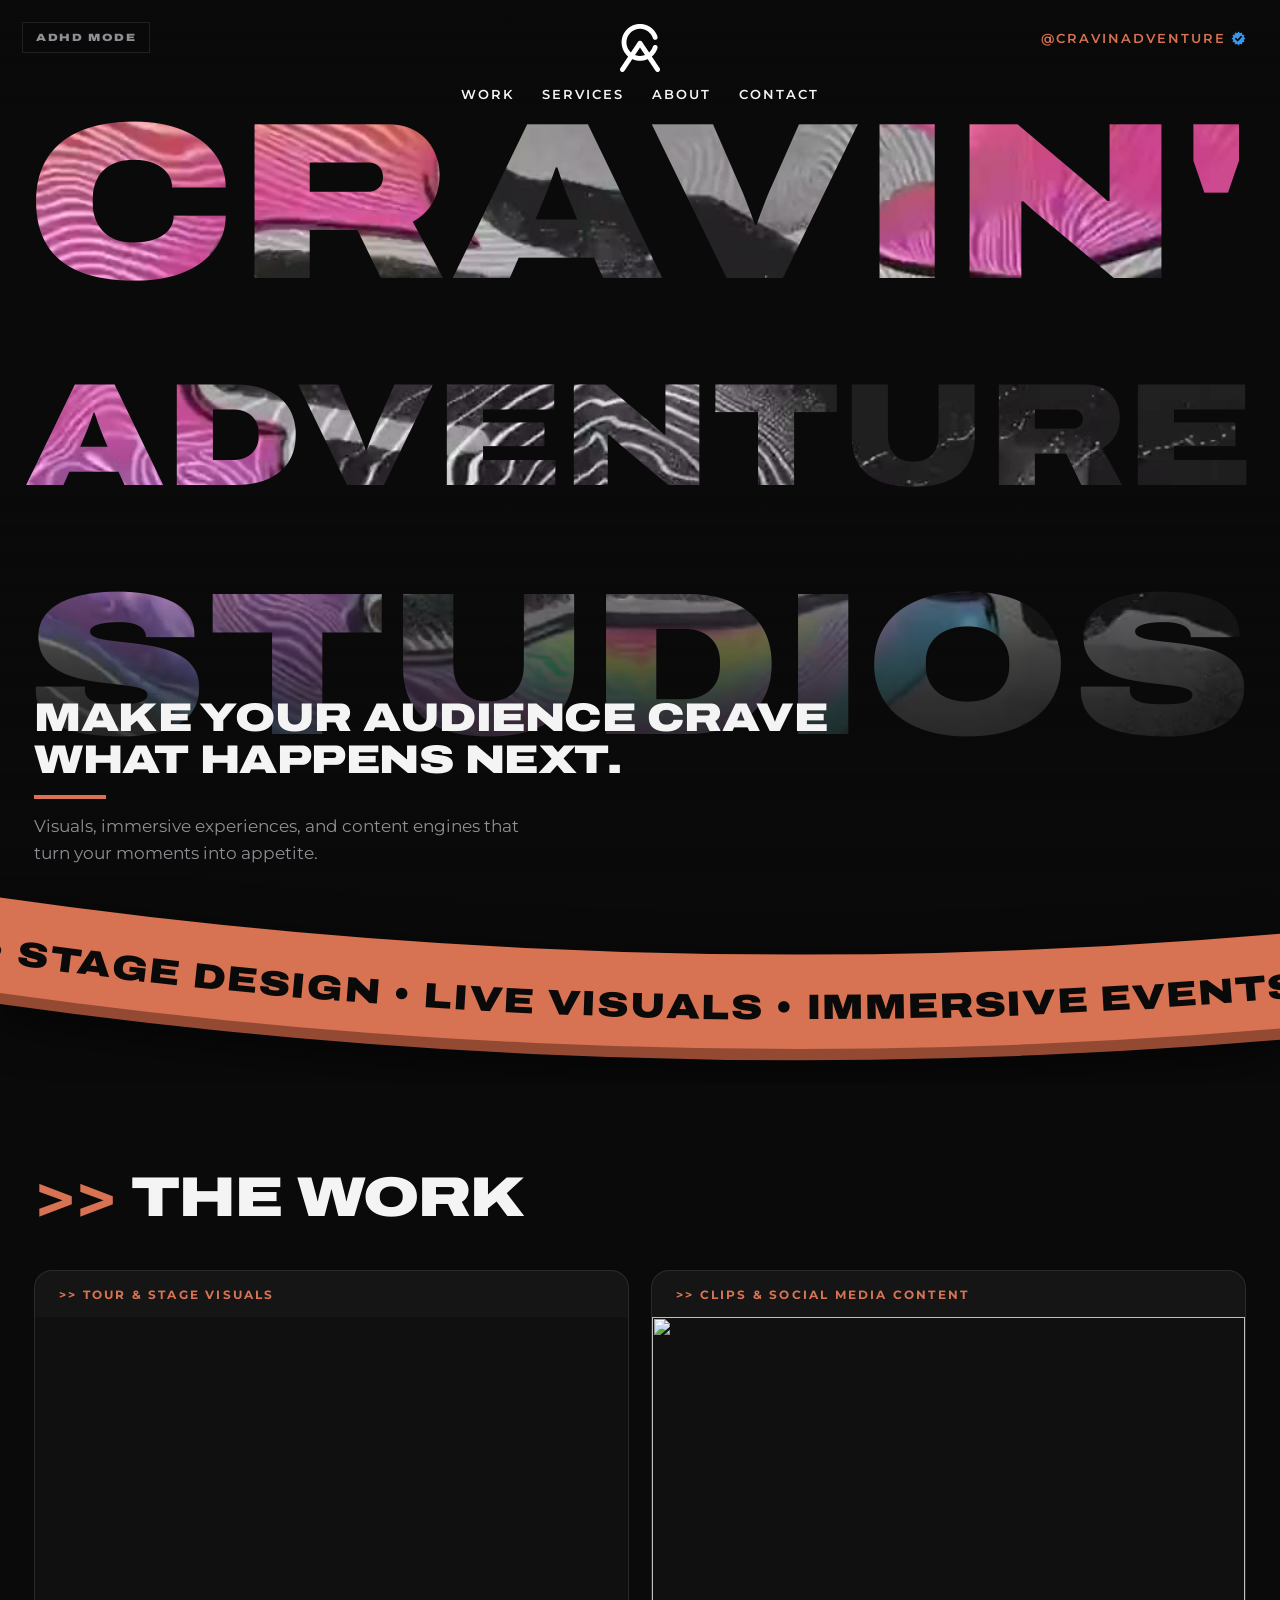
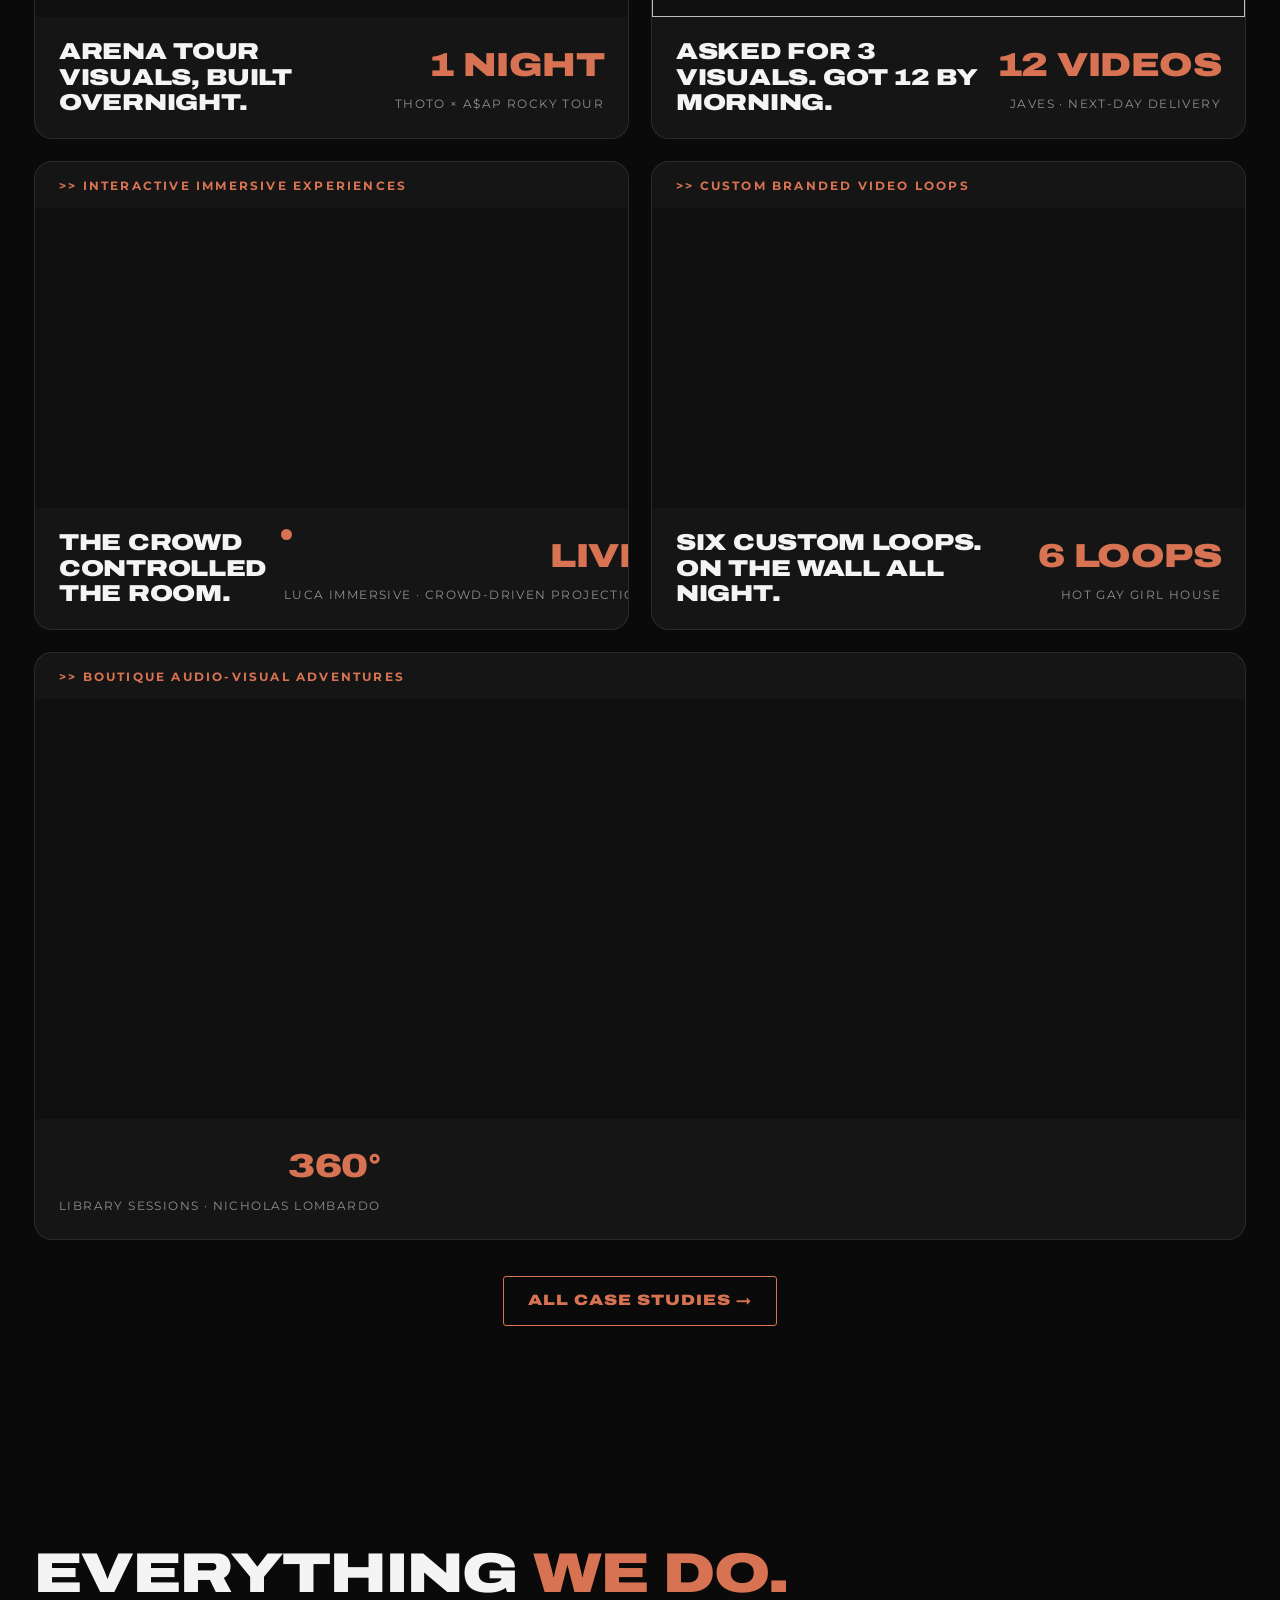
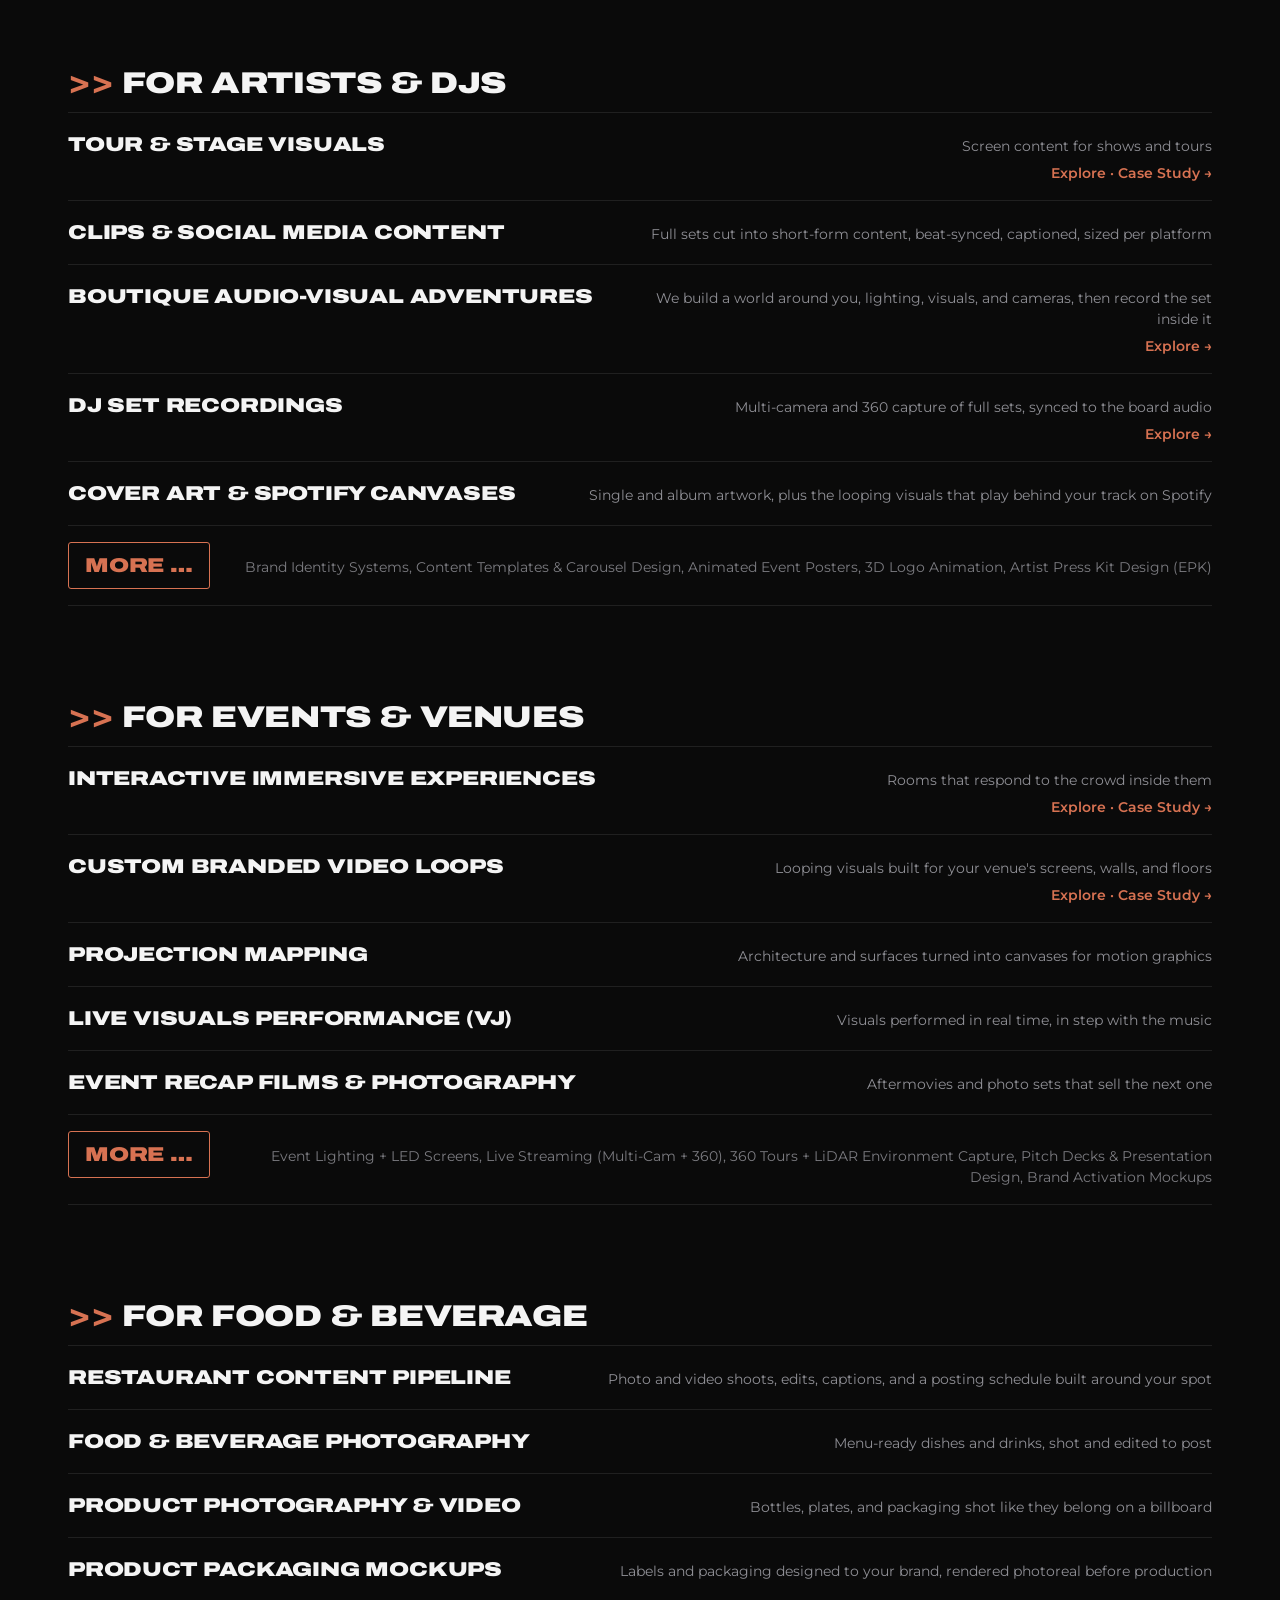
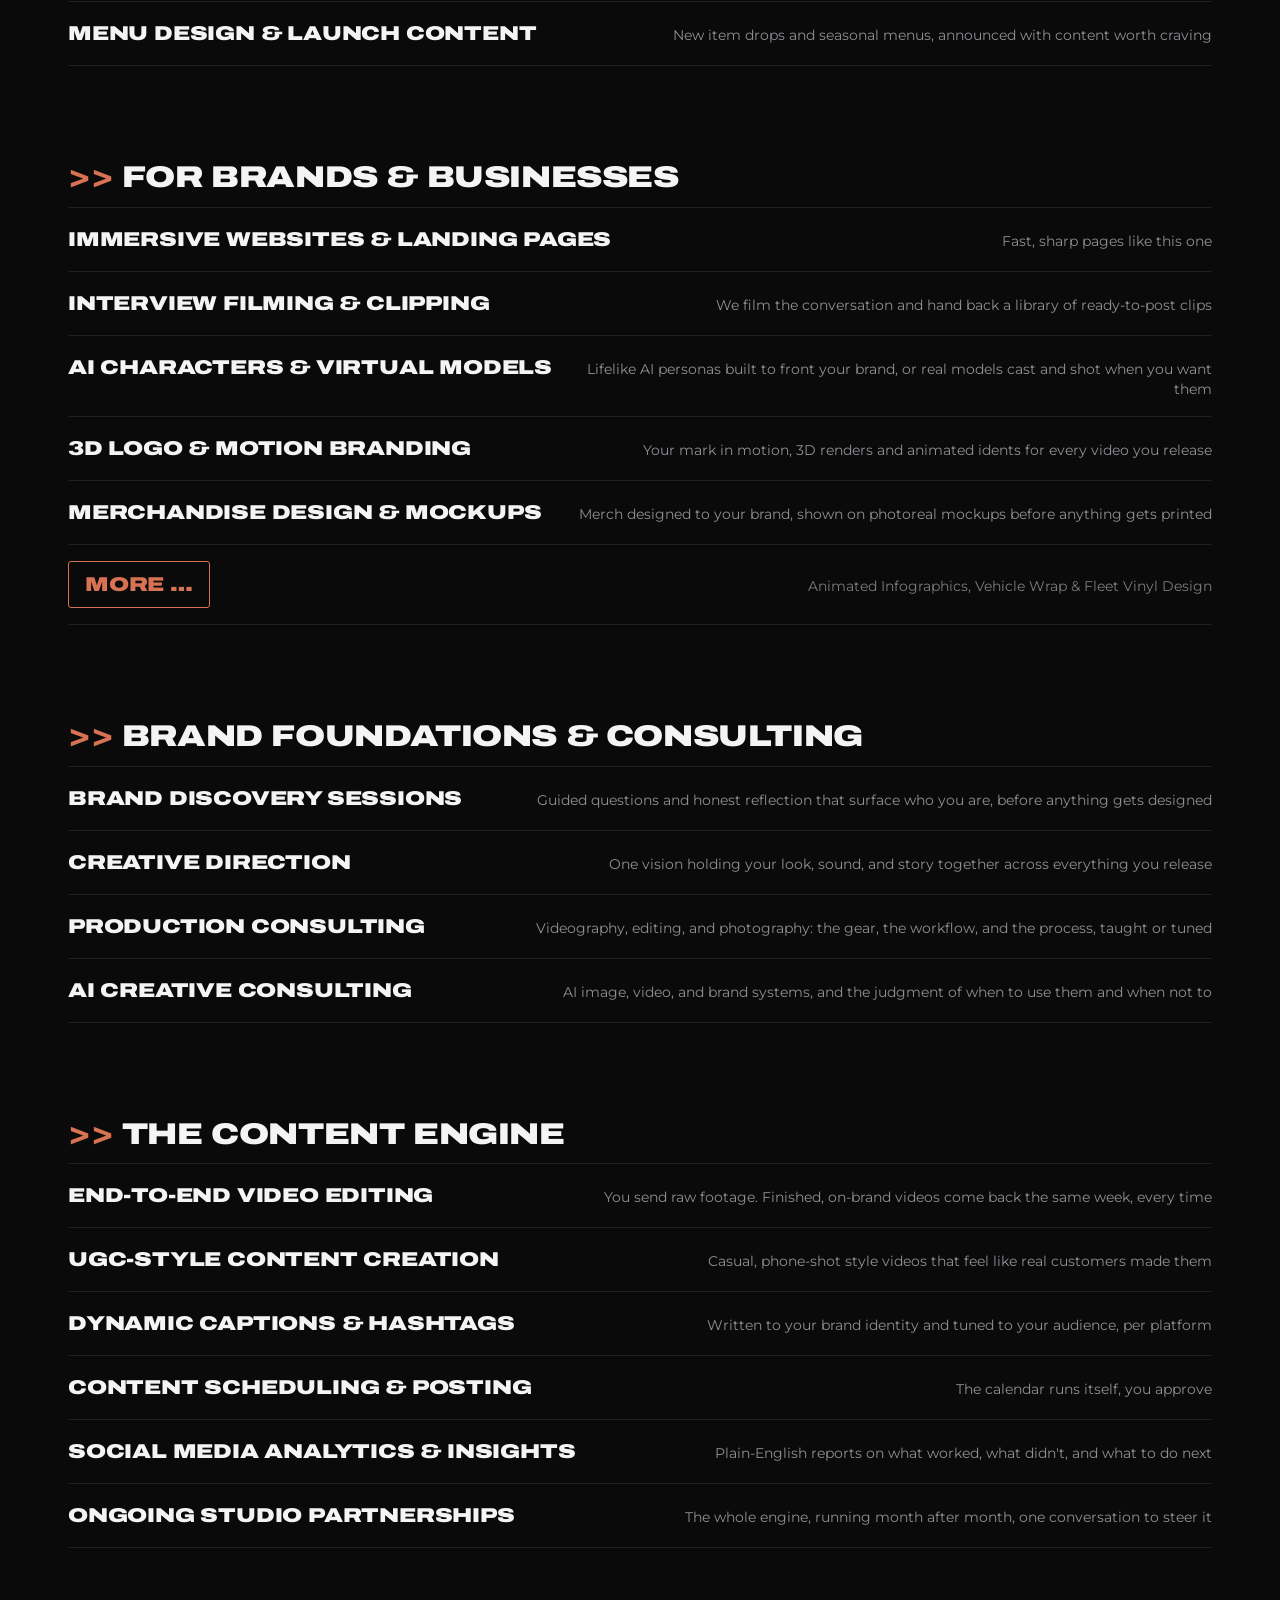
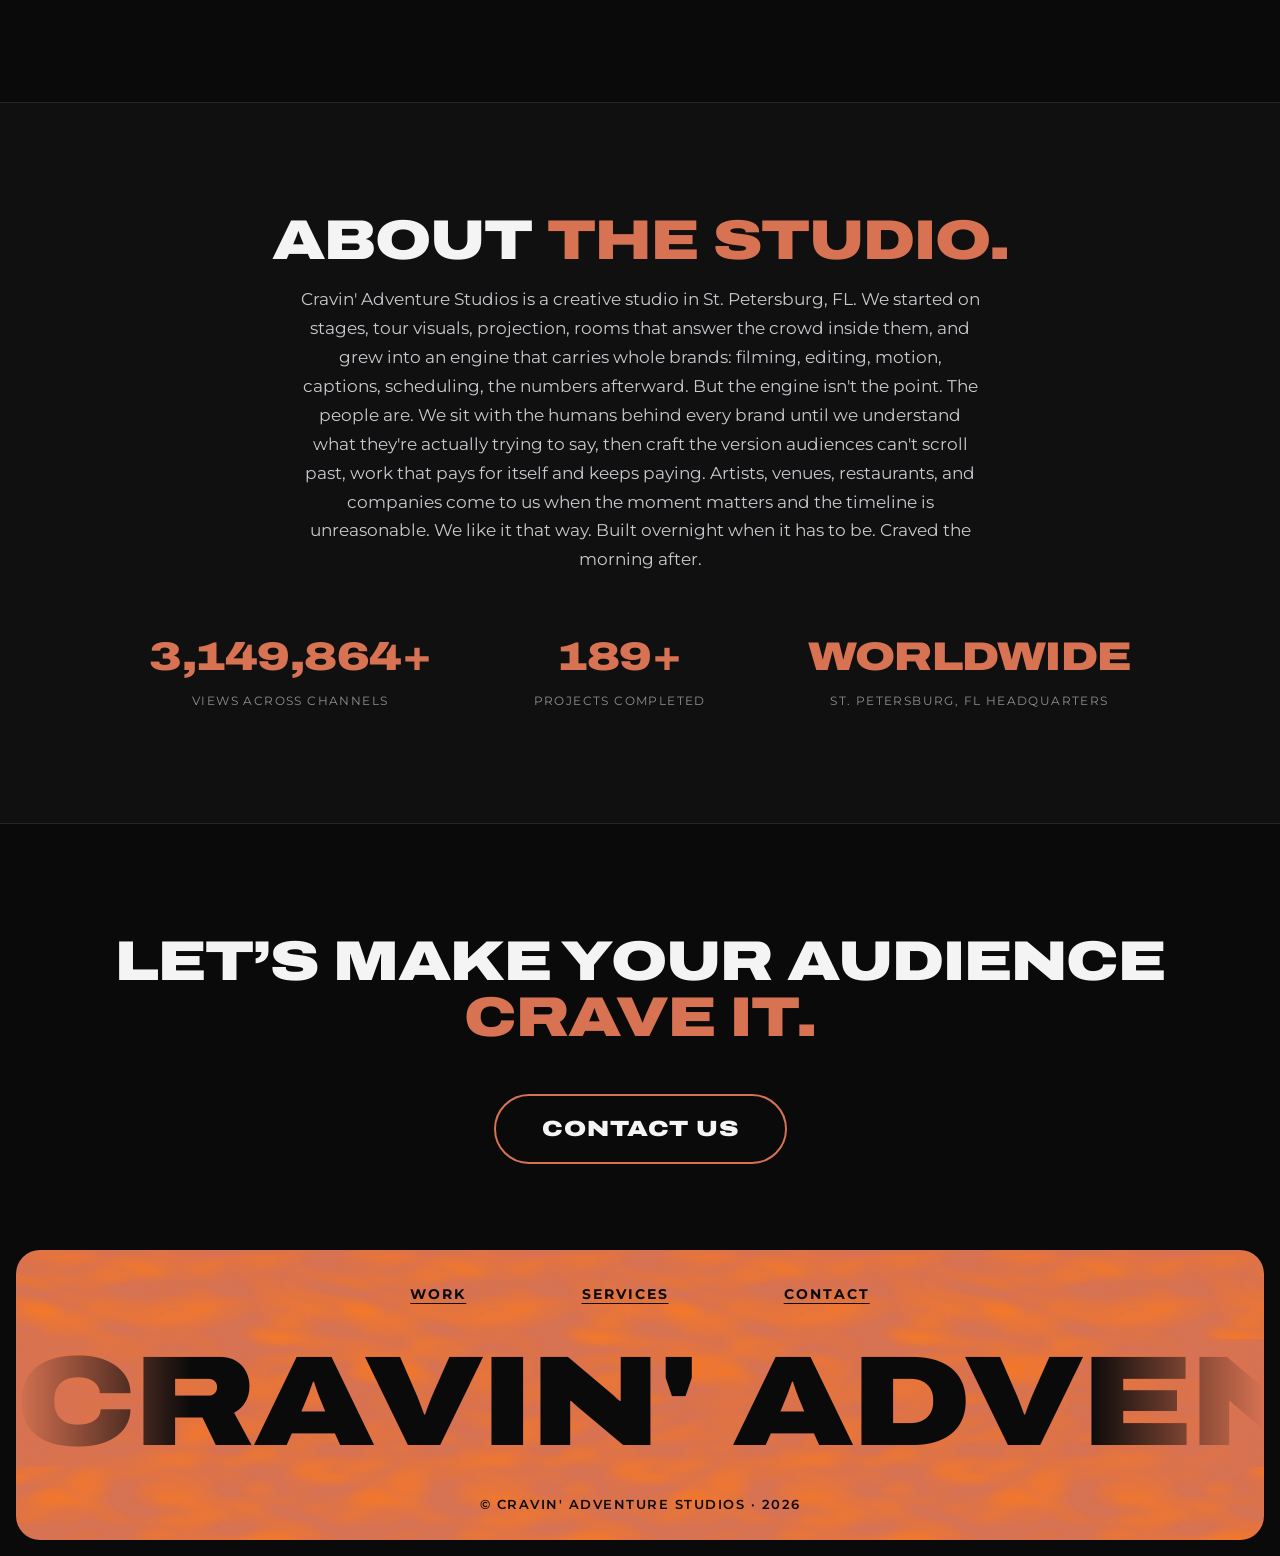
==== commit d5ff5603: "Contact button: smaller + simple fade fill; drop IG under button; stats turn white at max Co-Authore" ====
--- a/index.html
+++ b/index.html
@@ -223,7 +223,6 @@
 <footer id="contact">
   <h2 class="shead" data-reveal>Let’s make your audience <span class="acc">crave it.</span></h2>
   <a class="contact-btn" data-reveal href="mailto:cravinadventure@gmail.com"><span>Contact Us</span></a>
-  <p class="sub" data-reveal><span class="ig-wrap"><a class="lr" href="https://www.instagram.com/cravinadventure" target="_blank" rel="noopener">@cravinadventure</a><svg class="verified" viewBox="0 0 24 24" width="15" height="15" aria-hidden="true"><use href="#igVerified"/></svg></span></p>
 </footer>
 
 <div class="pfoot" aria-label="Cravin' Adventure Studios">
--- a/css/main.css
+++ b/css/main.css
@@ -110,7 +110,7 @@
 .stats-row .stat{text-align:center;white-space:normal}
 .stats-row .stat b{transition:color .55s ease;font-size:clamp(22px,3.4vw,40px)}
 .cred .stats-row{margin-top:52px}
-.stats-row .stat b.maxed,.stats-row.maxed .stat b{color:#ff7a1a}
+.stats-row .stat b.maxed,.stats-row.maxed .stat b{color:var(--paper)}
 .live{position:relative;padding-left:15px}
 .live::before{content:"";position:absolute;left:-3px;top:-2px;width:11px;height:11px;border-radius:50%;background:var(--accent);animation:pulse 1.6s ease-in-out infinite}
 @keyframes pulse{0%,100%{opacity:1}50%{opacity:.3}}
@@ -126,11 +126,8 @@
 /* ---------- footer ---------- */
 footer{text-align:center;padding-bottom:70px}
 .biglink{display:inline-block;font-family:"Archivo",sans-serif;font-weight:900;font-stretch:125%;font-size:clamp(20px,4.2vw,52px);text-transform:lowercase;letter-spacing:-1px;border-bottom:4px solid var(--accent);padding-bottom:6px}
-.contact-btn{position:relative;display:inline-block;margin-top:4px;padding:22px 64px;border:2px solid var(--accent);border-radius:60px;color:var(--paper);font-family:"Archivo",sans-serif;font-weight:900;font-stretch:125%;font-size:clamp(20px,3.2vw,40px);text-transform:uppercase;letter-spacing:1px;overflow:hidden;transition:transform .25s ease-out,color .35s ease;will-change:transform}
-.contact-btn span{position:relative;z-index:1}
-.contact-btn::before{content:"";position:absolute;left:50%;top:100%;width:150%;aspect-ratio:1;background:var(--accent);border-radius:50%;transform:translate(-50%,0);transition:top .5s cubic-bezier(.45,0,.2,1);z-index:0}
-.contact-btn:hover{color:var(--ink)}
-.contact-btn:hover::before{top:-25%}
+.contact-btn{position:relative;display:inline-block;margin-top:4px;padding:16px 46px;border:2px solid var(--accent);border-radius:50px;background:transparent;color:var(--paper);font-family:"Archivo",sans-serif;font-weight:900;font-stretch:125%;font-size:clamp(15px,1.8vw,22px);text-transform:uppercase;letter-spacing:1px;transition:transform .25s ease-out,background-color .3s ease,color .3s ease;will-change:transform}
+.contact-btn:hover{background:var(--accent);color:var(--ink)}
 .motion-off .contact-btn{transition:none}
 footer .sub{margin-top:26px}
 footer .sub a{color:var(--accent);font-weight:600;letter-spacing:1px}
